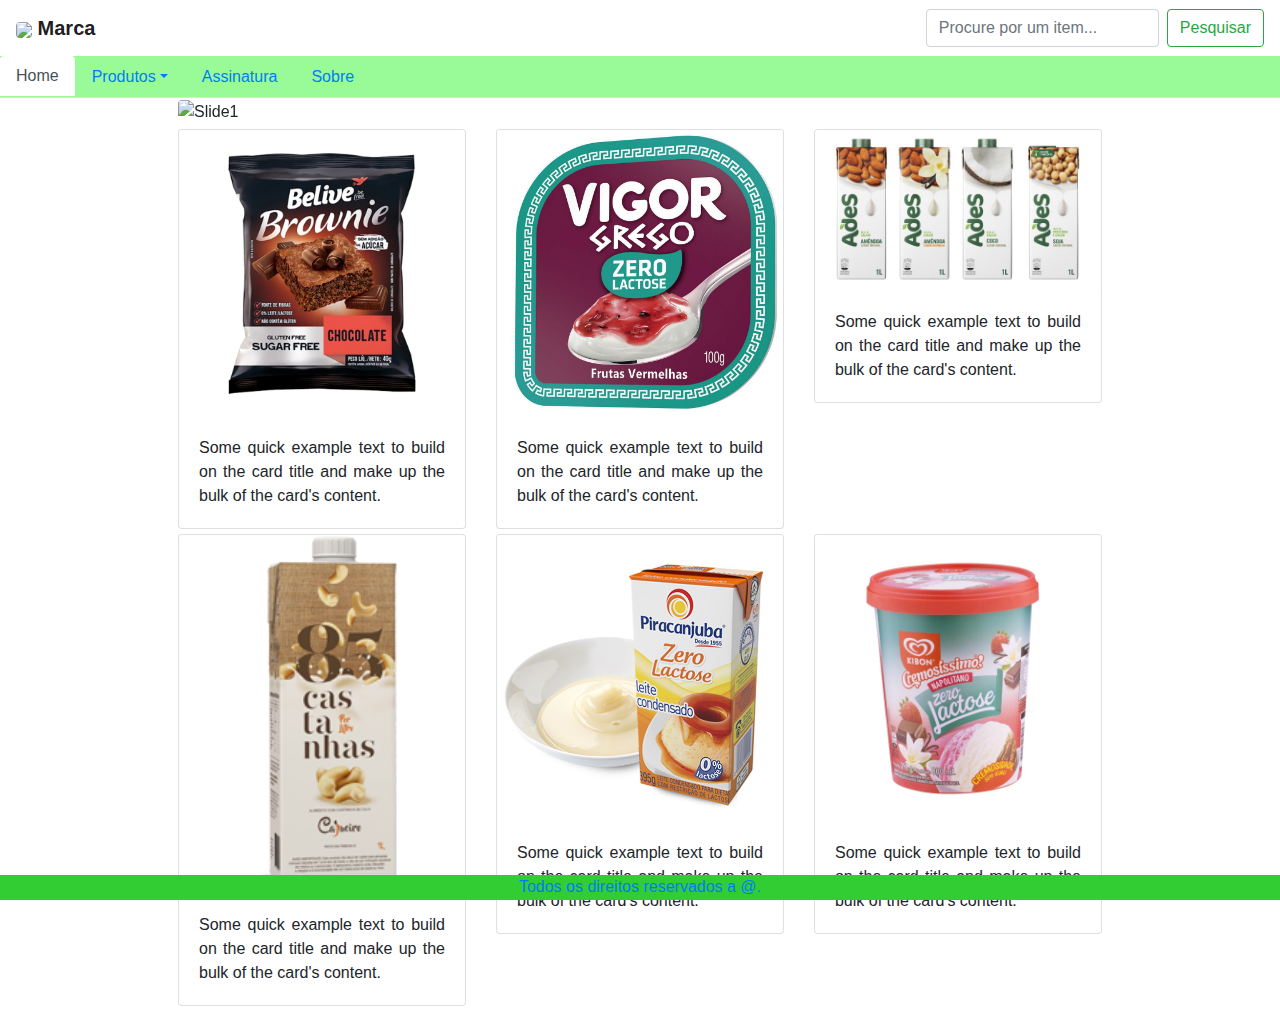
==== index.html @ 7a47067d "Version 1.2" ====
<!DOCTYPE html>

<html>

<head>
    <meta http-equiv="Content-Type" content="text/html; charset=UTF-8">

    <title>*** - Produtos sem lactose</title>
    <!--  Javascript  -->
    <script src="https://code.jquery.com/jquery-3.5.1.slim.min.js" integrity="sha384-DfXdz2htPH0lsSSs5nCTpuj/zy4C+OGpamoFVy38MVBnE+IbbVYUew+OrCXaRkfj" crossorigin="anonymous"></script>
    <script src="https://cdn.jsdelivr.net/npm/popper.js@1.16.1/dist/umd/popper.min.js" integrity="sha384-9/reFTGAW83EW2RDu2S0VKaIzap3H66lZH81PoYlFhbGU+6BZp6G7niu735Sk7lN" crossorigin="anonymous"></script>
    <script src="https://stackpath.bootstrapcdn.com/bootstrap/4.5.2/js/bootstrap.min.js" integrity="sha384-B4gt1jrGC7Jh4AgTPSdUtOBvfO8shuf57BaghqFfPlYxofvL8/KUEfYiJOMMV+rV" crossorigin="anonymous"></script>
    <!--  CSS  -->
    <link rel="stylesheet" href="https://stackpath.bootstrapcdn.com/bootstrap/4.5.2/css/bootstrap.min.css" integrity="sha384-JcKb8q3iqJ61gNV9KGb8thSsNjpSL0n8PARn9HuZOnIxN0hoP+VmmDGMN5t9UJ0Z" crossorigin="anonymous">
    <link href="css/style.css" rel="stylesheet">
</head>

<body>
    <div id="wrapper">

        <div id="header">
            <nav class="navbar navbar-light">
                <a class="navbar-brand"><img class="rounded logo" src="https://via.placeholder.com/50">
                    <b>Marca</b></a>
                <form class="form-inline">
                    <input class="form-control mr-sm-2" type="search" placeholder="Procure por um item..." aria-label="Search">
                    <button class="btn btn-outline-success my-2 my-sm-0" type="submit">Pesquisar</button>
                </form>
            </nav>

            <ul id="nav-header" class="nav nav-tabs">
                <li class="nav-item">
                    <a class="nav-link active border-0" href="#">Home</a>
                </li>
                <li class="nav-item dropdown">
                    <a class="nav-link dropdown-toggle" data-toggle="dropdown" href="#" role="button" aria-haspopup="true" aria-expanded="false">Produtos</a>
                    <div class="dropdown-menu" style="">
                        <a class="dropdown-item" href="#">Produto A</a>
                        <a class="dropdown-item" href="#">Produto B</a>
                        <a class="dropdown-item" href="#">Produto C</a>
                        <div class="dropdown-divider"></div>
                        <a class="dropdown-item" href="#">Todos produtos</a>
                    </div>
                </li>

                <li class="nav-item">
                    <a class="nav-link" href="#">Assinatura</a>
                </li>
                <li class="nav-item">
                    <a class="nav-link" href="#">Sobre</a>
                </li>
            </ul>

        </div>
        <div class="col-sm col-lg">
            <div id="responsive-body" class="row justify-content-center">
                <div id="body">
                    <div id="carouselExampleFade" class="carousel slide carousel-fade" data-ride="carousel">
                        <div class="rounded carousel-inner">
                            <div class="carousel-item active">
                                <img src="https://via.placeholder.com/1500x450" class="d-block w-100" alt="Slide1">
                            </div>
                            <div class="carousel-item">
                                <img src="https://via.placeholder.com/1500x450" class="d-block w-100" alt="Slide2">
                            </div>
                            <div class="carousel-item">
                                <img src="https://via.placeholder.com/1500x450" class="d-block w-100" alt="Slide3">
                            </div>
                        </div>
                        <a class="carousel-control-prev" href="#carouselExampleFade" role="button" data-slide="prev">
                            <span class="carousel-control-prev-icon" aria-hidden="true"></span>
                            <span class="sr-only">Anterior</span>
                        </a>
                        <a class="carousel-control-next" href="#carouselExampleFade" role="button" data-slide="next">
                            <span class="carousel-control-next-icon" aria-hidden="true"></span>
                            <span class="sr-only">Proximo</span>
                        </a>
                    </div>
                    <div class="row">
                        <div class="col-sm-4">
                            <div class="card" style="width: 18rem;">
                                <img src="img/brownie.png" class="card-img-top" alt="Brownie"/>
                                <div class="card-body">
                                    <p class="card-text">Some quick example text to build on the card title and make up the bulk of the card's content.</p>
                                </div>
                            </div>
                        </div>
                        <div class="col-sm-4">
                            <div class="card" style="width: 18rem;">
                                <img src="img/iogurt.jpg" class="card-img-top" alt="Iogurte">
                                <div class="card-body">
                                    <p class="card-text">Some quick example text to build on the card title and make up the bulk of the card's content.</p>
                                </div>
                            </div>
                        </div>
                        <div class="col-sm-4">
                            <div class="card" style="width: 18rem;">
                                <img src="img/leite_amd.jpg" class="card-img-top" alt="Leite de amendoas">
                                <div class="card-body">
                                    <p class="card-text">Some quick example text to build on the card title and make up the bulk of the card's content.</p>
                                </div>
                            </div>
                        </div>
                    </div>
                    <div class="row">
                        <div class="col-sm-4">
                            <div class="card" style="width: 18rem;">
                                <img src="img/leite_cast.png" class="card-img-top" alt="Leite de castanhas">
                                <div class="card-body">
                                    <p class="card-text">Some quick example text to build on the card title and make up the bulk of the card's content.</p>
                                </div>
                            </div>
                        </div>
                        <div class="col-sm-4">
                            <div class="card" style="width: 18rem;">
                                <img src="img/leite_cond.jpg" class="card-img-top" alt="Leite condensado sem lactose">
                                <div class="card-body">
                                    <p class="card-text">Some quick example text to build on the card title and make up the bulk of the card's content.</p>
                                </div>
                            </div>
                        </div>
                        <div class="col-sm-4">
                            <div class="card" style="width: 18rem;">
                                <img src="img/sorv.png" class="card-img-top" alt="Sorvete">
                                <div class="card-body">
                                    <p class="card-text">Some quick example text to build on the card title and make up the bulk of the card's content.</p>
                                </div>
                            </div>
                        </div>
                    </div>
                </div>
            </div>
        </div>
    </div>

    <div class="fixed-bottom justify-content-center" id="footer">
        <a class="justify-content-center" href="#"> Todos os direitos reservados a @.</a>
    </div>

</body></html>
---- css/style.css ----
#wrapper{
    padding-bottom: 30px;
}

.btn-outline-success:hover{
    background-color: limegreen;
    
}

#nav-header{
    background-color: palegreen;
}

#log-btn {
    float: right;
}

.card {
    margin-top: 5px;
}

.card-text {
    text-align: justify;
}

#footer{
    margin-top: 5px;
    height: 25px;
    background-color: limegreen;
    text-align: center;
}

#responsive-body {
    width: 100%;
    margin: 0;
}

.carousel-inner {
    margin-top: 2px;
}
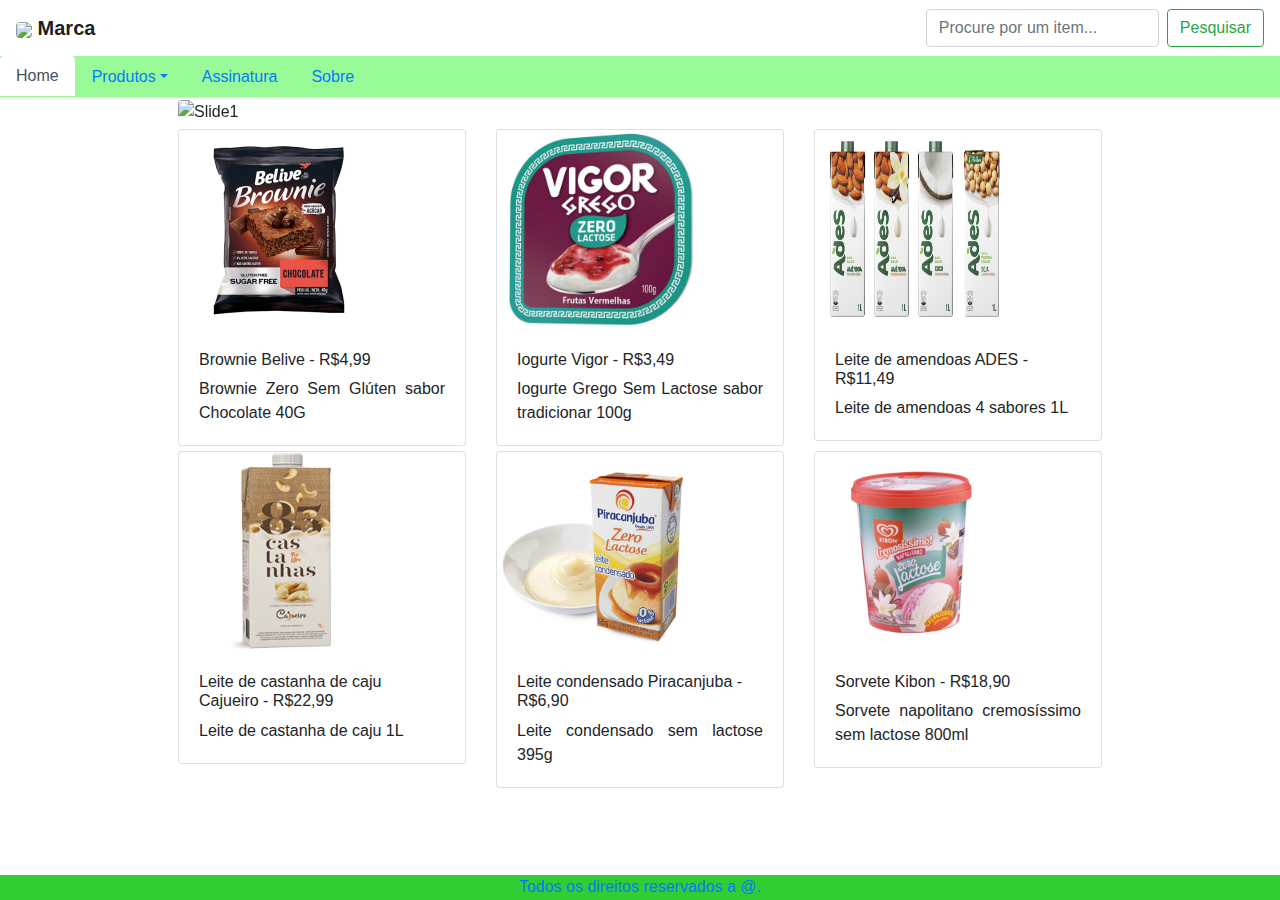
==== commit 56ee3b5b: "Version 2.0" ====
--- a/index.html
+++ b/index.html
@@ -5,7 +5,7 @@
 <head>
     <meta http-equiv="Content-Type" content="text/html; charset=UTF-8">
 
-    <title>*** - Produtos sem lactose</title>
+    <title>Sinalac - Produtos sem lactose</title>
     <!--  Javascript  -->
     <script src="https://code.jquery.com/jquery-3.5.1.slim.min.js" integrity="sha384-DfXdz2htPH0lsSSs5nCTpuj/zy4C+OGpamoFVy38MVBnE+IbbVYUew+OrCXaRkfj" crossorigin="anonymous"></script>
     <script src="https://cdn.jsdelivr.net/npm/popper.js@1.16.1/dist/umd/popper.min.js" integrity="sha384-9/reFTGAW83EW2RDu2S0VKaIzap3H66lZH81PoYlFhbGU+6BZp6G7niu735Sk7lN" crossorigin="anonymous"></script>
@@ -76,54 +76,60 @@
                             <span class="sr-only">Proximo</span>
                         </a>
                     </div>
-                    <div class="row">
-                        <div class="col-sm-4">
+                    <div class="row justify-content-center">
+                        <div class="col-sm-12 col-lg-4">
                             <div class="card" style="width: 18rem;">
                                 <img src="img/brownie.png" class="card-img-top" alt="Brownie"/>
                                 <div class="card-body">
-                                    <p class="card-text">Some quick example text to build on the card title and make up the bulk of the card's content.</p>
+                                    <h6>Brownie Belive - R$4,99 </h6>
+                                    <p class="card-text">Brownie Zero Sem Glúten sabor Chocolate 40G</p>
                                 </div>
                             </div>
                         </div>
-                        <div class="col-sm-4">
+                        <div class="col-sm-12 col-lg-4">
                             <div class="card" style="width: 18rem;">
                                 <img src="img/iogurt.jpg" class="card-img-top" alt="Iogurte">
                                 <div class="card-body">
-                                    <p class="card-text">Some quick example text to build on the card title and make up the bulk of the card's content.</p>
+                                    <h6>Iogurte Vigor - R$3,49 </h6>
+                                    <p class="card-text">Iogurte Grego Sem Lactose sabor tradicionar 100g</p>
                                 </div>
                             </div>
                         </div>
-                        <div class="col-sm-4">
+                        <div class="col-sm-12 col-lg-4">
                             <div class="card" style="width: 18rem;">
                                 <img src="img/leite_amd.jpg" class="card-img-top" alt="Leite de amendoas">
                                 <div class="card-body">
-                                    <p class="card-text">Some quick example text to build on the card title and make up the bulk of the card's content.</p>
+                                    <h6>Leite de amendoas ADES - R$11,49 </h6>
+                                    <p class="card-text">Leite de amendoas 4 sabores 1L</p>
                                 </div>
                             </div>
                         </div>
                     </div>
-                    <div class="row">
-                        <div class="col-sm-4">
+                    <div class="row justify-content-center">
+                        <div class="col-sm-12 col-lg-4">
                             <div class="card" style="width: 18rem;">
                                 <img src="img/leite_cast.png" class="card-img-top" alt="Leite de castanhas">
                                 <div class="card-body">
-                                    <p class="card-text">Some quick example text to build on the card title and make up the bulk of the card's content.</p>
+                                    <h6>Leite de castanha de caju  Cajueiro - R$22,99 </h6>
+                                    <p class="card-text">Leite de castanha de caju 1L</p>
                                 </div>
                             </div>
                         </div>
-                        <div class="col-sm-4">
+                        <div class="col-sm-12 col-lg-4">
                             <div class="card" style="width: 18rem;">
                                 <img src="img/leite_cond.jpg" class="card-img-top" alt="Leite condensado sem lactose">
                                 <div class="card-body">
-                                    <p class="card-text">Some quick example text to build on the card title and make up the bulk of the card's content.</p>
+                                    <h6>Leite condensado Piracanjuba - R$6,90 </h6>
+                                    <p class="card-text">Leite condensado sem lactose 395g</p>
                                 </div>
                             </div>
                         </div>
-                        <div class="col-sm-4">
+                        <div class="col-sm-12 col-lg-4">
                             <div class="card" style="width: 18rem;">
                                 <img src="img/sorv.png" class="card-img-top" alt="Sorvete">
                                 <div class="card-body">
-                                    <p class="card-text">Some quick example text to build on the card title and make up the bulk of the card's content.</p>
+                                    <h6>Sorvete Kibon - R$18,90 </h6>
+                                    <p class="card-text">Sorvete napolitano cremosíssimo sem lactose 800ml</p>
                                 </div>
                             </div>
                         </div>
--- a/css/style.css
+++ b/css/style.css
@@ -39,3 +39,7 @@
     margin-top: 2px;
 }
 
+.card-img-top {
+    width: 200px;
+    height: 200px;
+}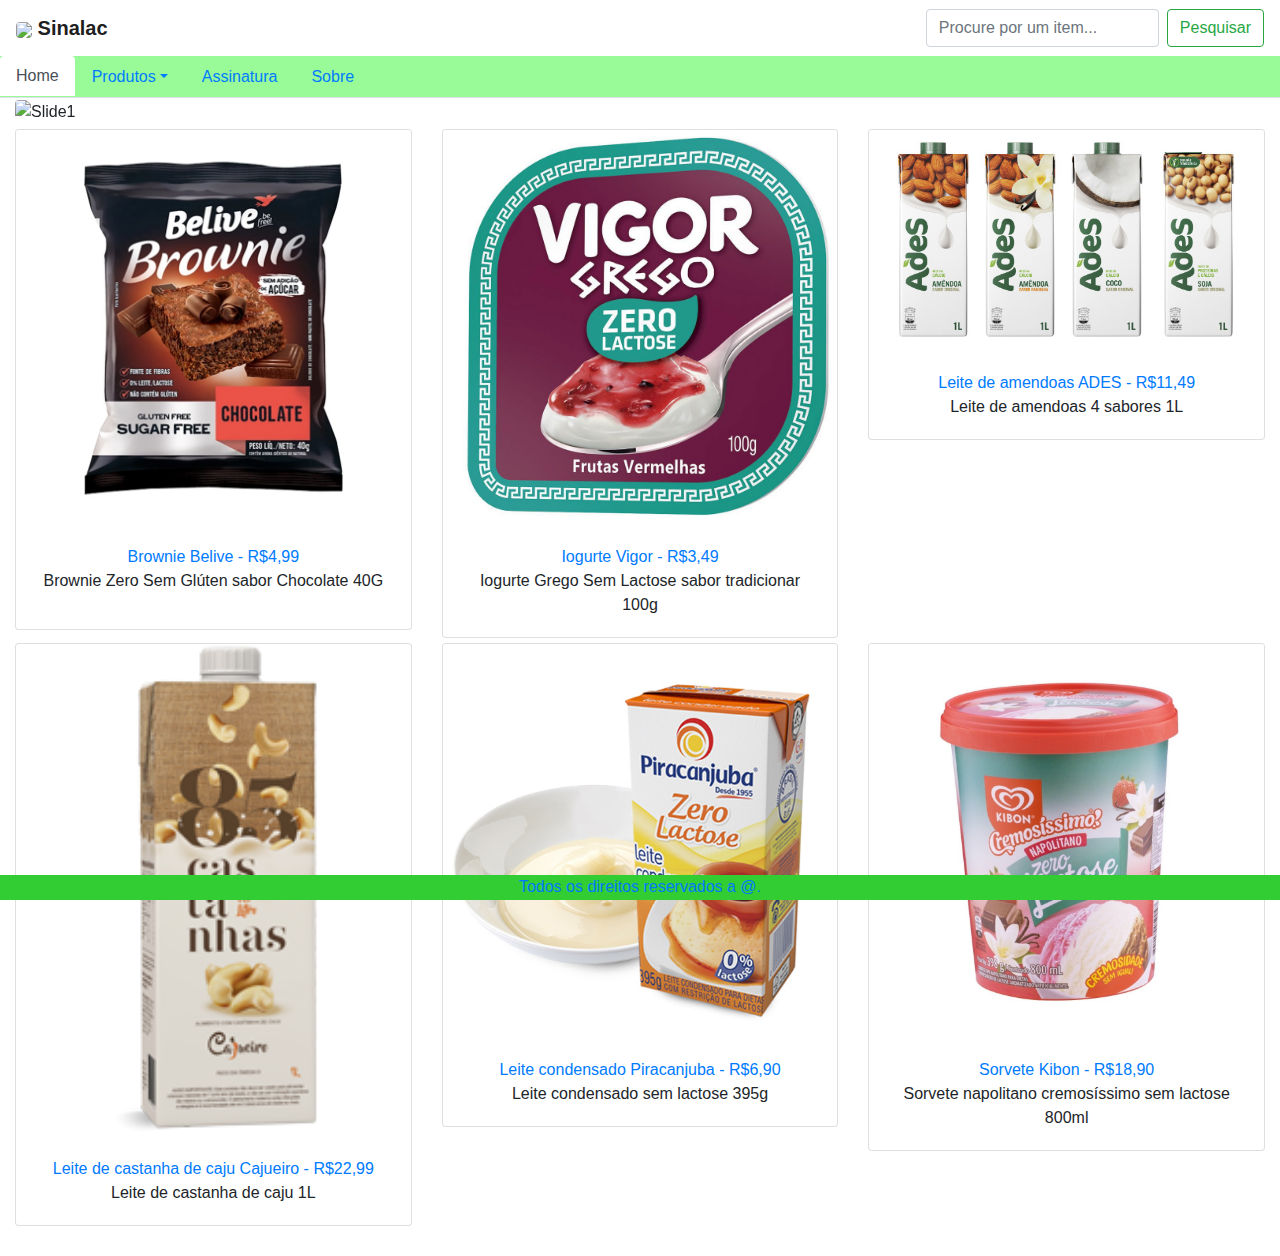
==== commit c29b796e: "version 1.5" ====
--- a/index.html
+++ b/index.html
@@ -21,7 +21,7 @@
         <div id="header">
             <nav class="navbar navbar-light">
                 <a class="navbar-brand"><img class="rounded logo" src="https://via.placeholder.com/50">
-                    <b>Marca</b></a>
+                    <b>Sinalac</b></a>
                 <form class="form-inline">
                     <input class="form-control mr-sm-2" type="search" placeholder="Procure por um item..." aria-label="Search">
                     <button class="btn btn-outline-success my-2 my-sm-0" type="submit">Pesquisar</button>
@@ -76,30 +76,48 @@
                             <span class="sr-only">Proximo</span>
                         </a>
                     </div>
-                    <div class="row justify-content-center">
+
+                    <div id="produtos_div" class="row justify-content-center">
                         <div class="col-sm-12 col-lg-4">
-                            <div class="card" style="width: 18rem;">
-                                <img src="img/brownie.png" class="card-img-top" alt="Brownie"/>
+                            <div class="card">
+                                <img src="img/brownie.png" class="card-img-top" alt="Brownie" />
                                 <div class="card-body">
-                                    <h6>Brownie Belive - R$4,99 </h6>
+                                    <a href="#" data-bs-toggle="#brownie_add" data-bs-toggle="modal"> Brownie Belive - R$4,99 </a>
                                     <p class="card-text">Brownie Zero Sem Glúten sabor Chocolate 40G</p>
+                                    <div class="modal fade" id="brownie_add" tabindex="-1" aria-labelledby="brownielabel" aria-hidden="true">
+                                        <div class="modal-dialog">
+                                            <div class="modal-content">
+                                                <div class="modal-header">
+                                                    <h5 class="modal-title" id="exampleModalLabel">Brownie Belive</h5>
+                                                    <button type="button" class="btn-close" data-bs-dismiss="modal" aria-label="Close"></button>
+                                                </div>
+                                                <div class="modal-body">
+                                                    <p>Você deseja adicionar este item ao carrinho?</p>
+                                                </div>
+                                                <div class="modal-footer">
+                                                    <button type="button" class="btn btn-secondary" data-bs-dismiss="modal">Fechar</button>
+                                                    <button type="button" class="btn btn-primary">Comprar</button>
+                                                </div>
+                                            </div>
+                                        </div>
+                                    </div>
                                 </div>
                             </div>
                         </div>
                         <div class="col-sm-12 col-lg-4">
-                            <div class="card" style="width: 18rem;">
+                            <div class="card">
                                 <img src="img/iogurt.jpg" class="card-img-top" alt="Iogurte">
                                 <div class="card-body">
-                                    <h6>Iogurte Vigor - R$3,49 </h6>
+                                    <a href="#" data-bs-toggle> Iogurte Vigor - R$3,49 </a>
                                     <p class="card-text">Iogurte Grego Sem Lactose sabor tradicionar 100g</p>
                                 </div>
                             </div>
                         </div>
                         <div class="col-sm-12 col-lg-4">
-                            <div class="card" style="width: 18rem;">
+                            <div class="card">
                                 <img src="img/leite_amd.jpg" class="card-img-top" alt="Leite de amendoas">
                                 <div class="card-body">
-                                    <h6>Leite de amendoas ADES - R$11,49 </h6>
+                                    <a href="#" data-bs-toggle> Leite de amendoas ADES - R$11,49 </a>
                                     <p class="card-text">Leite de amendoas 4 sabores 1L</p>
                                 </div>
                             </div>
@@ -107,28 +125,28 @@
                     </div>
                     <div class="row justify-content-center">
                         <div class="col-sm-12 col-lg-4">
-                            <div class="card" style="width: 18rem;">
+                            <div class="card">
                                 <img src="img/leite_cast.png" class="card-img-top" alt="Leite de castanhas">
                                 <div class="card-body">
-                                    <h6>Leite de castanha de caju  Cajueiro - R$22,99 </h6>
+                                    <a href="#" data-bs-toggle> Leite de castanha de caju Cajueiro - R$22,99 </a>
                                     <p class="card-text">Leite de castanha de caju 1L</p>
                                 </div>
                             </div>
                         </div>
                         <div class="col-sm-12 col-lg-4">
-                            <div class="card" style="width: 18rem;">
+                            <div class="card">
                                 <img src="img/leite_cond.jpg" class="card-img-top" alt="Leite condensado sem lactose">
                                 <div class="card-body">
-                                    <h6>Leite condensado Piracanjuba - R$6,90 </h6>
+                                    <a href="#" data-bs-toggle> Leite condensado Piracanjuba - R$6,90 </a>
                                     <p class="card-text">Leite condensado sem lactose 395g</p>
                                 </div>
                             </div>
                         </div>
                         <div class="col-sm-12 col-lg-4">
-                            <div class="card" style="width: 18rem;">
+                            <div class="card">
                                 <img src="img/sorv.png" class="card-img-top" alt="Sorvete">
                                 <div class="card-body">
-                                    <h6>Sorvete Kibon - R$18,90 </h6>
+                                    <a href="#" data-bs-toggle> Sorvete Kibon - R$18,90 </a>
                                     <p class="card-text">Sorvete napolitano cremosíssimo sem lactose 800ml</p>
                                 </div>
                             </div>
--- a/css/style.css
+++ b/css/style.css
@@ -19,8 +19,8 @@
     margin-top: 5px;
 }
 
-.card-text {
-    text-align: justify;
+.card-body {
+    text-align: center;
 }
 
 #footer{
@@ -37,9 +37,4 @@
 
 .carousel-inner {
     margin-top: 2px;
-}
-
-.card-img-top {
-    width: 200px;
-    height: 200px;
 }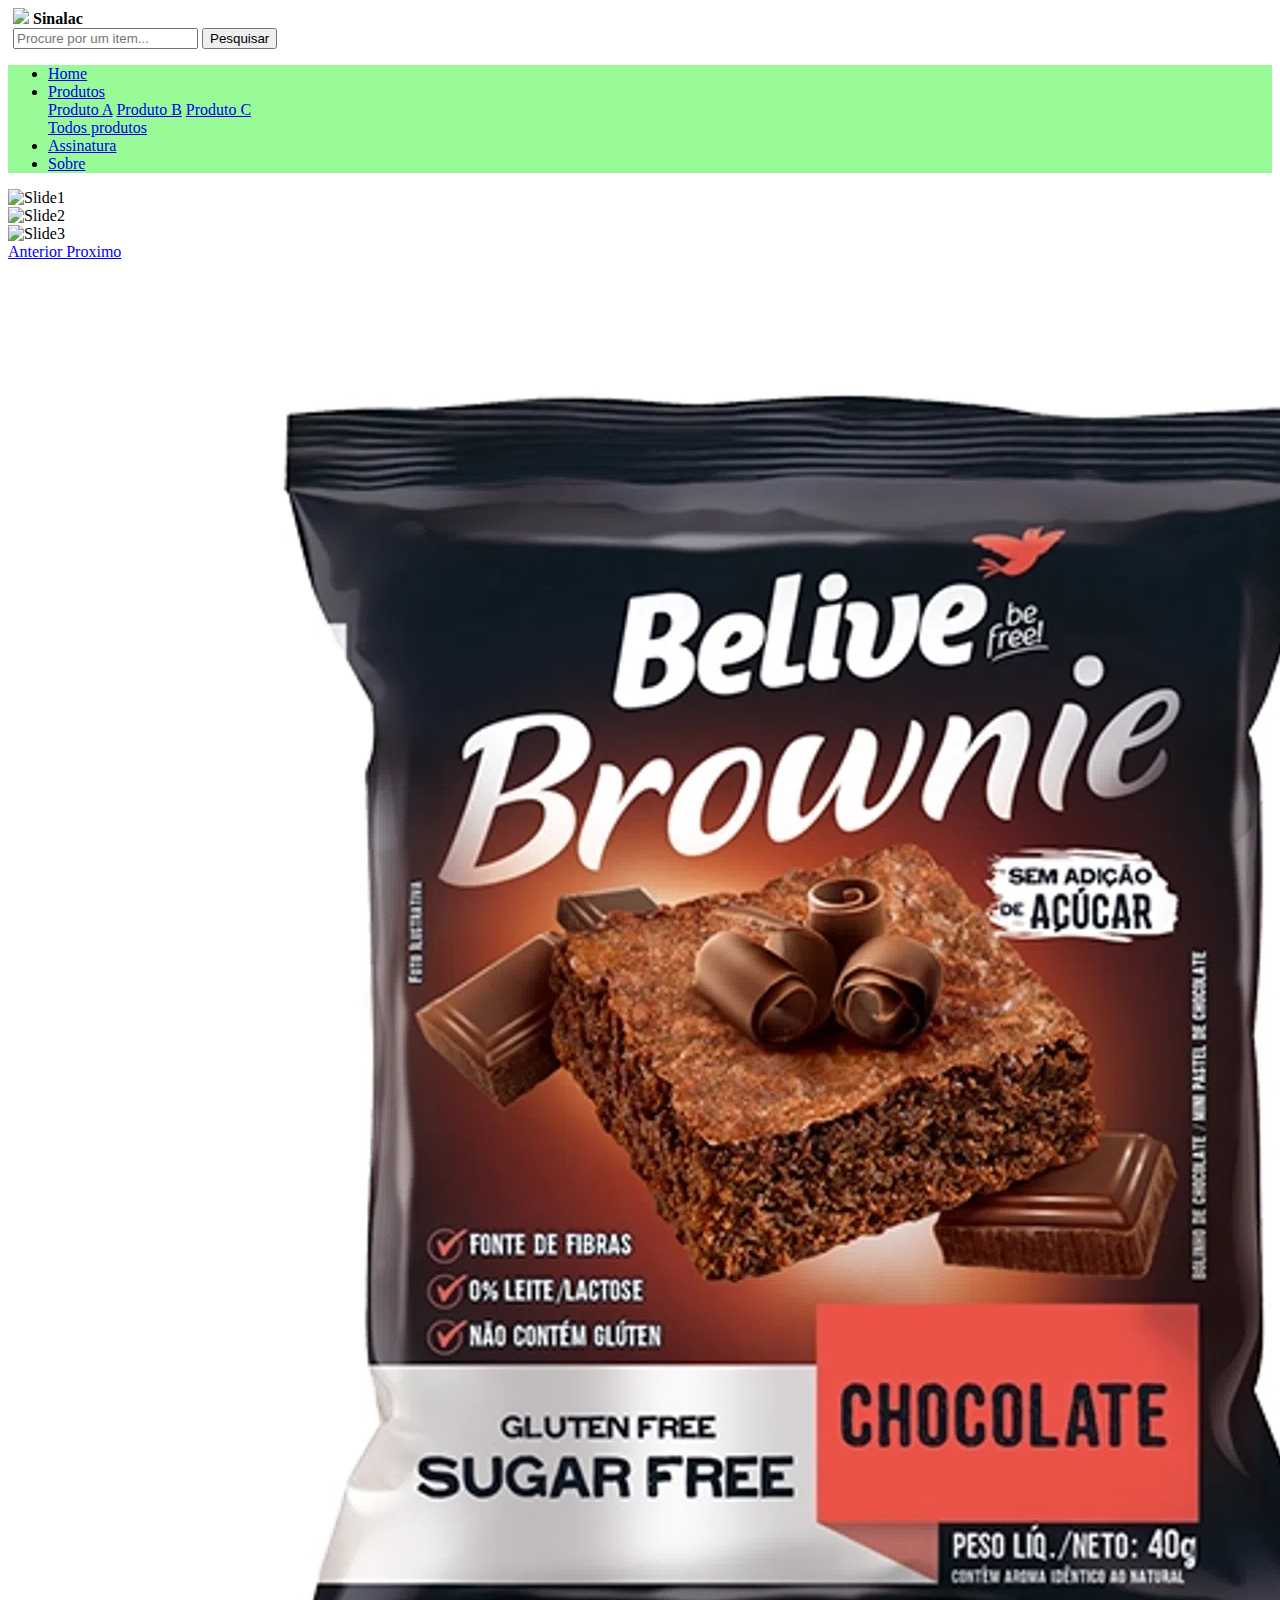
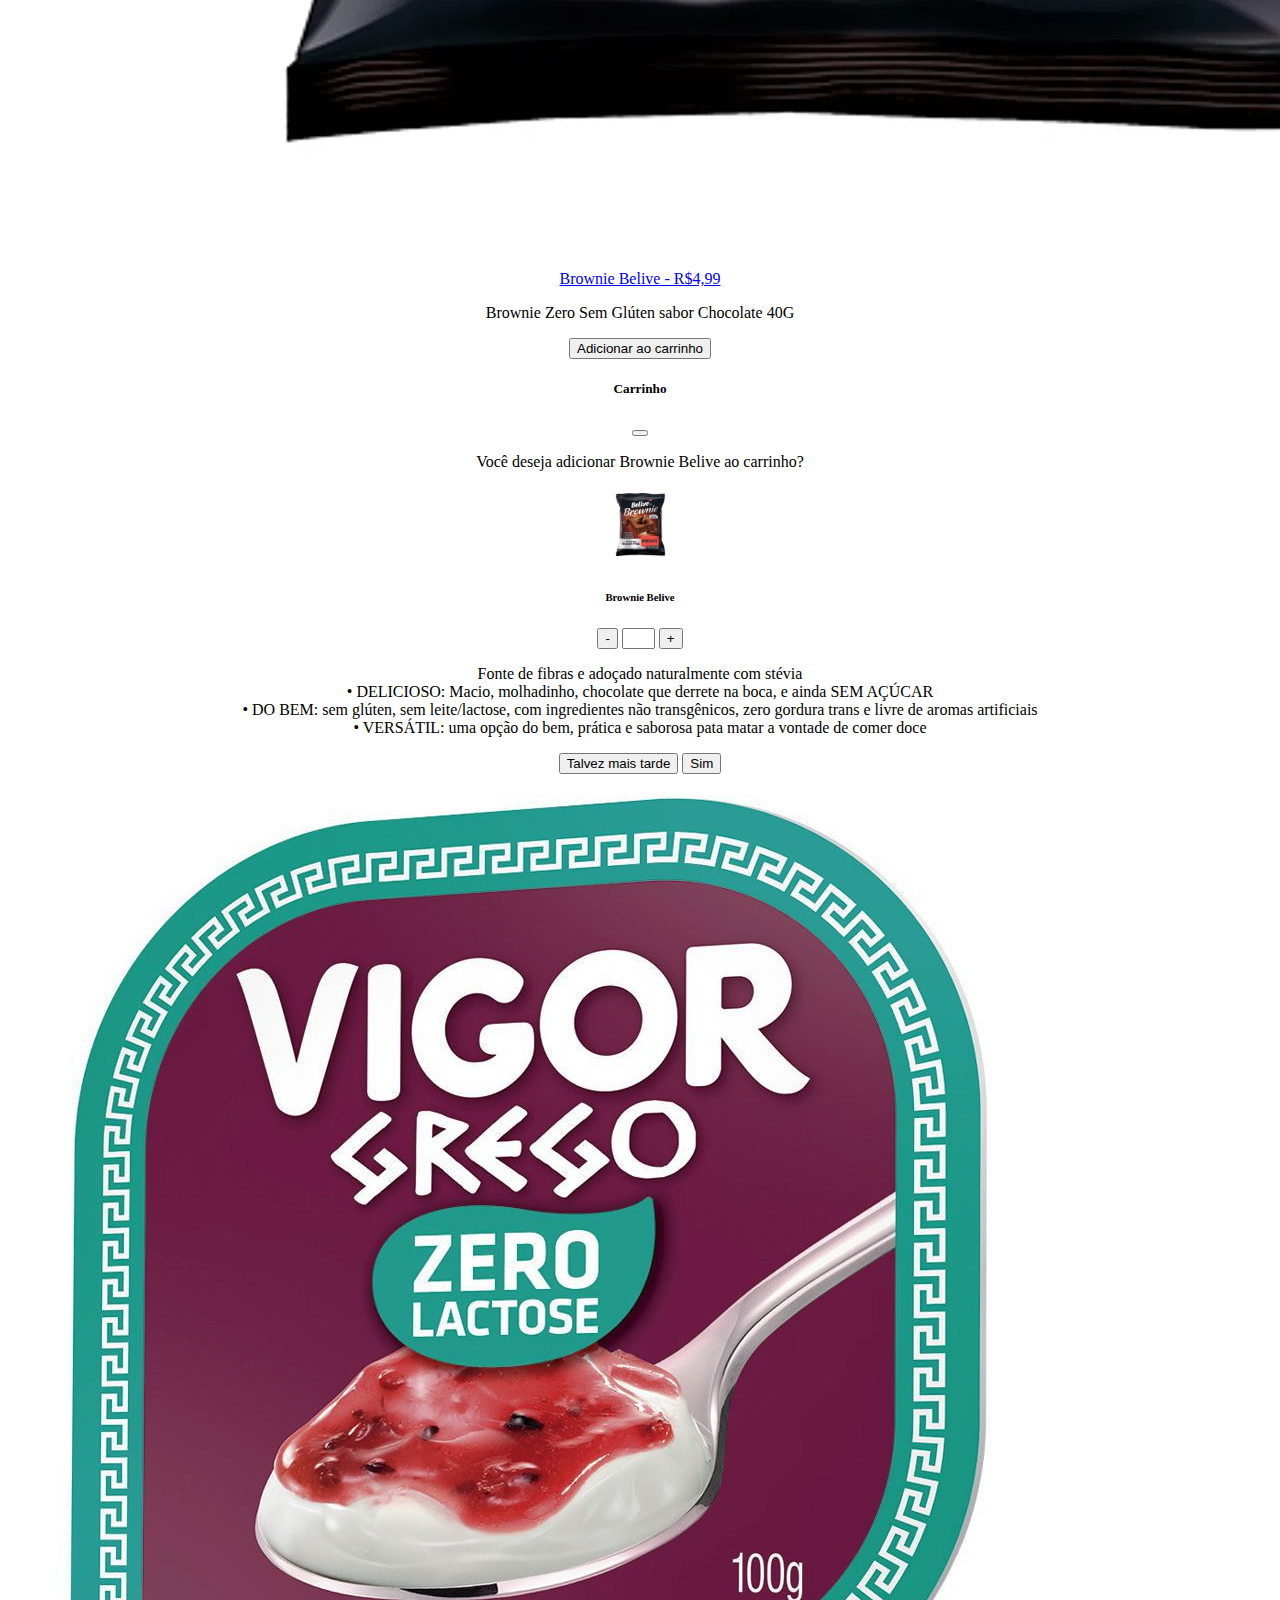
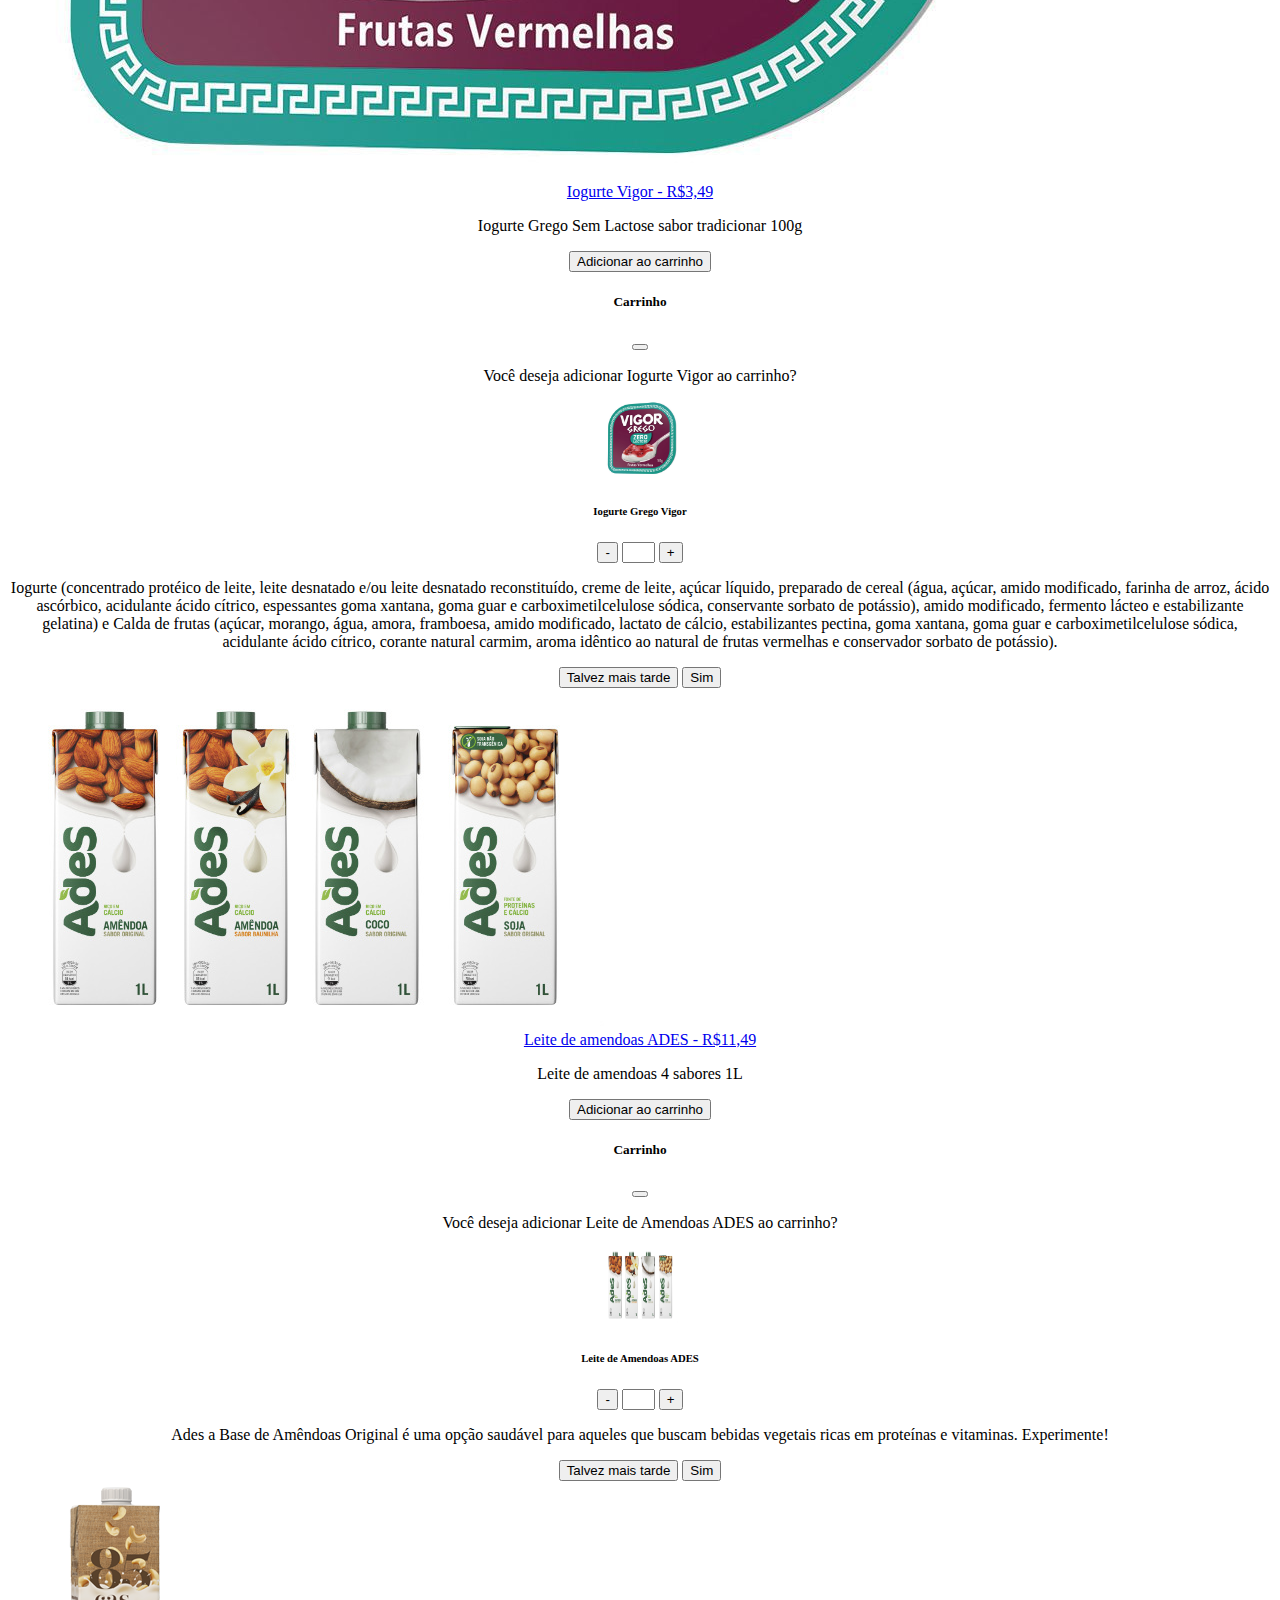
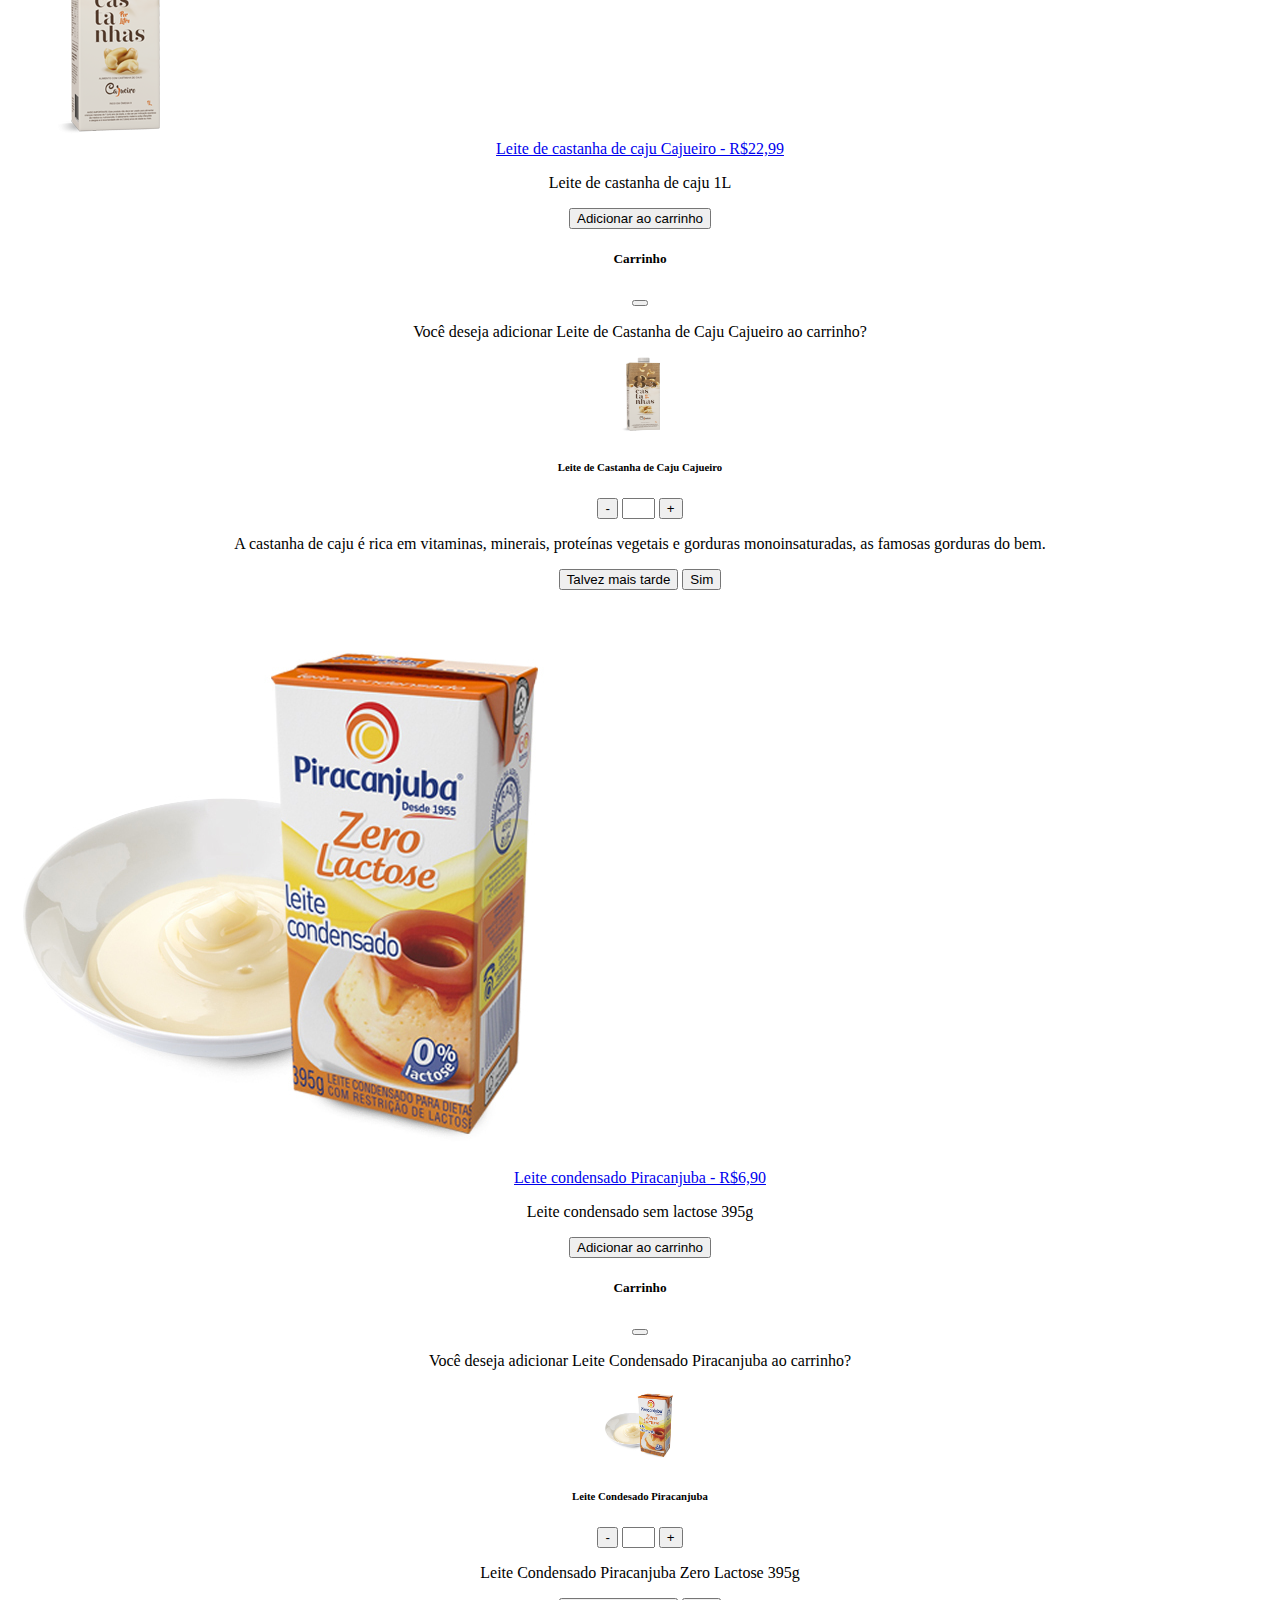
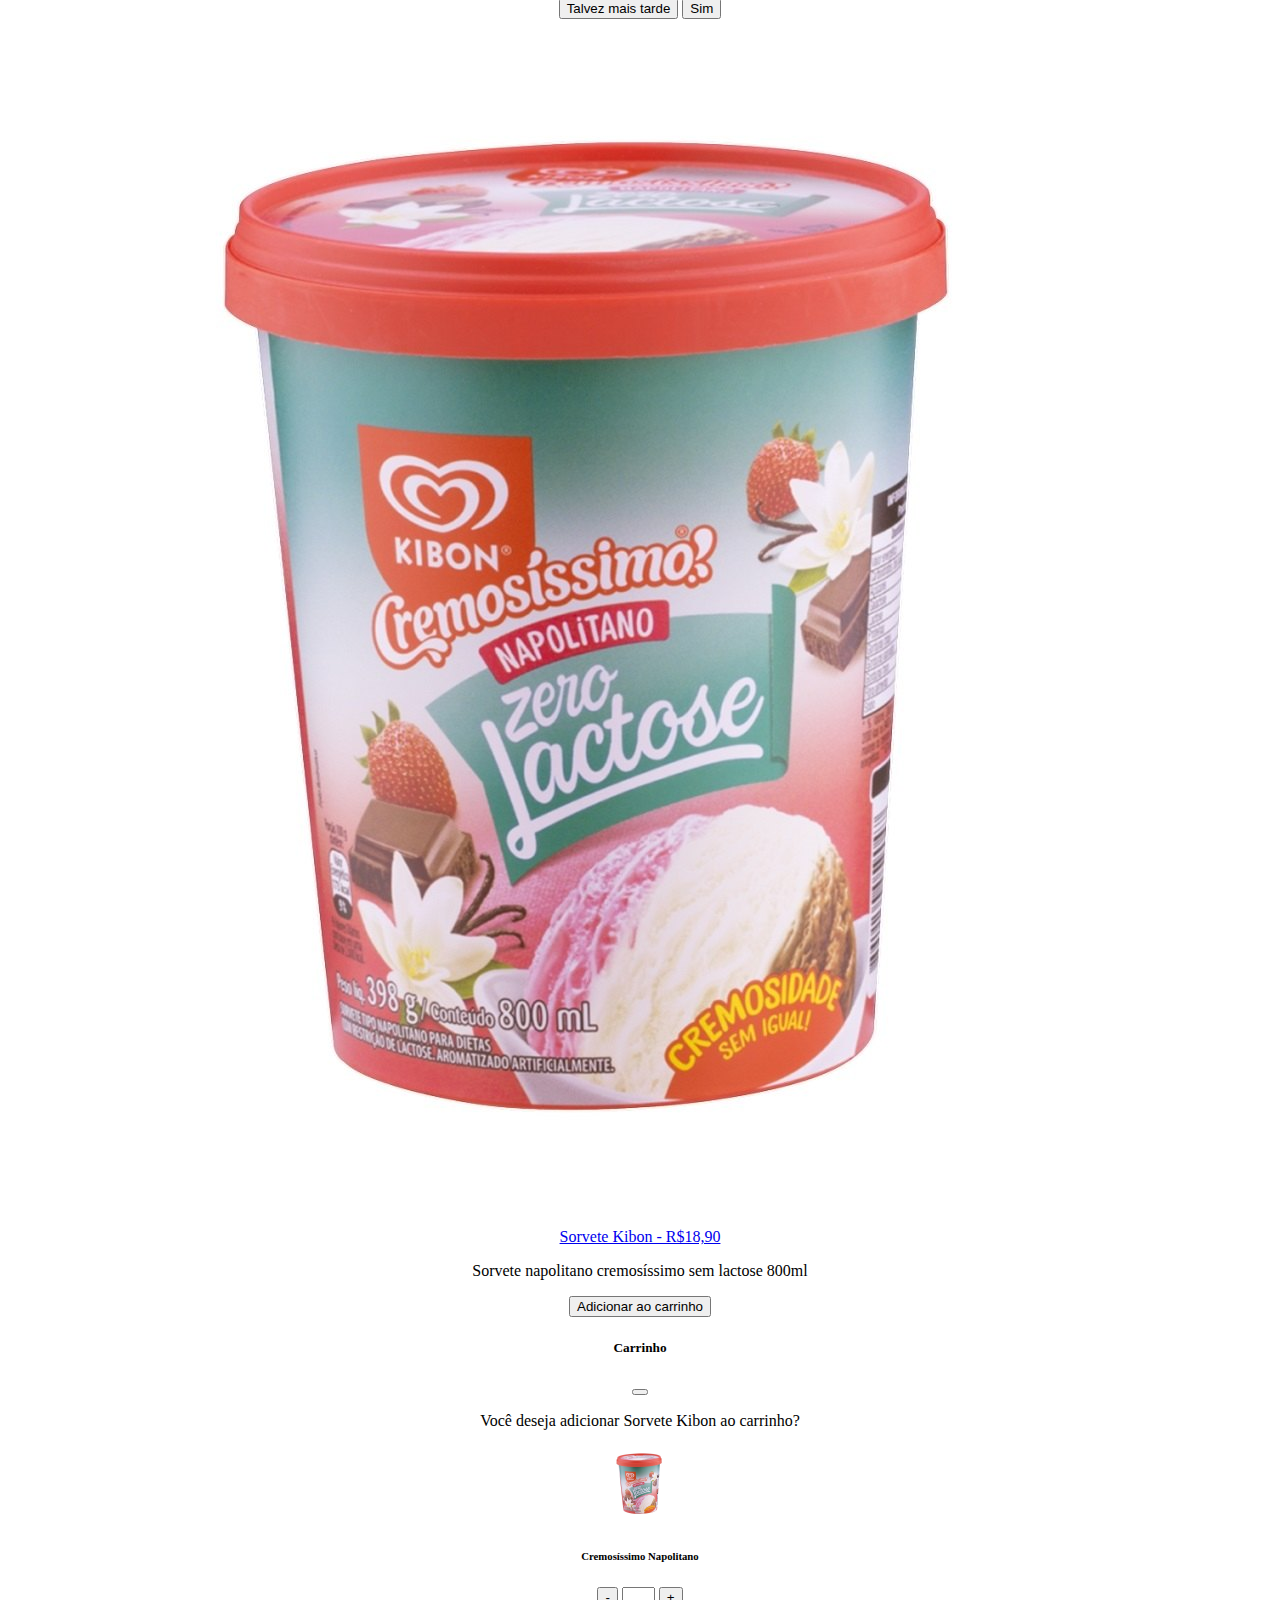
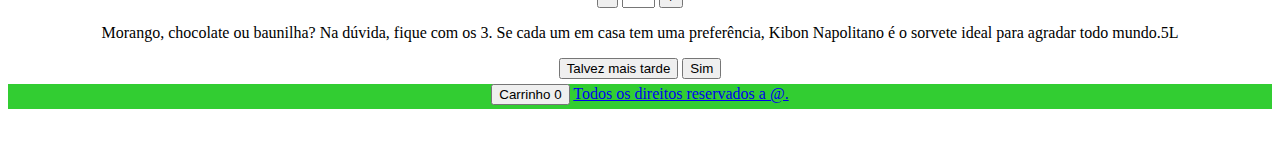
==== commit 6e88992f: "sinalac 2.0" ====
--- a/index.html
+++ b/index.html
@@ -7,25 +7,26 @@
 
     <title>Sinalac - Produtos sem lactose</title>
     <!--  Javascript  -->
-    <script src="https://code.jquery.com/jquery-3.5.1.slim.min.js" integrity="sha384-DfXdz2htPH0lsSSs5nCTpuj/zy4C+OGpamoFVy38MVBnE+IbbVYUew+OrCXaRkfj" crossorigin="anonymous"></script>
-    <script src="https://cdn.jsdelivr.net/npm/popper.js@1.16.1/dist/umd/popper.min.js" integrity="sha384-9/reFTGAW83EW2RDu2S0VKaIzap3H66lZH81PoYlFhbGU+6BZp6G7niu735Sk7lN" crossorigin="anonymous"></script>
-    <script src="https://stackpath.bootstrapcdn.com/bootstrap/4.5.2/js/bootstrap.min.js" integrity="sha384-B4gt1jrGC7Jh4AgTPSdUtOBvfO8shuf57BaghqFfPlYxofvL8/KUEfYiJOMMV+rV" crossorigin="anonymous"></script>
+    <script src="https://cdn.jsdelivr.net/npm/bootstrap@5.0.0-beta1/dist/js/bootstrap.bundle.min.js" integrity="sha384-ygbV9kiqUc6oa4msXn9868pTtWMgiQaeYH7/t7LECLbyPA2x65Kgf80OJFdroafW" crossorigin="anonymous">
+    </script>
     <!--  CSS  -->
-    <link rel="stylesheet" href="https://stackpath.bootstrapcdn.com/bootstrap/4.5.2/css/bootstrap.min.css" integrity="sha384-JcKb8q3iqJ61gNV9KGb8thSsNjpSL0n8PARn9HuZOnIxN0hoP+VmmDGMN5t9UJ0Z" crossorigin="anonymous">
-    <link href="css/style.css" rel="stylesheet">
+    <link href="https://cdn.jsdelivr.net/npm/bootstrap@5.0.0-beta1/dist/css/bootstrap.min.css" rel="stylesheet" integrity="sha384-giJF6kkoqNQ00vy+HMDP7azOuL0xtbfIcaT9wjKHr8RbDVddVHyTfAAsrekwKmP1" crossorigin="anonymous">
+    <link href="css/style.css" rel="stylesheet" type="text/css">
 </head>
 
 <body>
     <div id="wrapper">
 
         <div id="header">
-            <nav class="navbar navbar-light">
+            <nav id="logo-nav" class="navbar navbar-light">
                 <a class="navbar-brand"><img class="rounded logo" src="https://via.placeholder.com/50">
                     <b>Sinalac</b></a>
-                <form class="form-inline">
-                    <input class="form-control mr-sm-2" type="search" placeholder="Procure por um item..." aria-label="Search">
-                    <button class="btn btn-outline-success my-2 my-sm-0" type="submit">Pesquisar</button>
+                <form class="d-flex form-inline">
+                    <input class="form-control  me-2" type="search" placeholder="Procure por um item..." aria-label="Search">
+                    <button class="btn btn-outline-success" type="submit">
+                        Pesquisar</button>
                 </form>
+
             </nav>
 
             <ul id="nav-header" class="nav nav-tabs">
@@ -82,21 +83,47 @@
                             <div class="card">
                                 <img src="img/brownie.png" class="card-img-top" alt="Brownie" />
                                 <div class="card-body">
-                                    <a href="#" data-bs-toggle="#brownie_add" data-bs-toggle="modal"> Brownie Belive - R$4,99 </a>
+                                    <a href="#"> Brownie Belive - R$4,99 </a>
                                     <p class="card-text">Brownie Zero Sem Glúten sabor Chocolate 40G</p>
-                                    <div class="modal fade" id="brownie_add" tabindex="-1" aria-labelledby="brownielabel" aria-hidden="true">
-                                        <div class="modal-dialog">
-                                            <div class="modal-content">
-                                                <div class="modal-header">
-                                                    <h5 class="modal-title" id="exampleModalLabel">Brownie Belive</h5>
-                                                    <button type="button" class="btn-close" data-bs-dismiss="modal" aria-label="Close"></button>
-                                                </div>
-                                                <div class="modal-body">
-                                                    <p>Você deseja adicionar este item ao carrinho?</p>
-                                                </div>
-                                                <div class="modal-footer">
-                                                    <button type="button" class="btn btn-secondary" data-bs-dismiss="modal">Fechar</button>
-                                                    <button type="button" class="btn btn-primary">Comprar</button>
+                                    <button class="btn btn-outline-success my-2 my-sm-0" type="button" data-bs-toggle="modal" data-bs-target="#brownieAdd">Adicionar ao carrinho</button>
+
+                                    <div class="modal fade" id="brownieAdd" tabindex="-1" aria-labelledby="brownieLabel" aria-hidden="true">
+                                        <div class="modal-dialog">
+                                            <div class="modal-content">
+                                                <div class="modal-header">
+                                                    <h5 class="modal-title" id="brownieLabel">Carrinho</h5>
+                                                    <button type="button" class="btn-close" data-bs-dismiss="modal" aria-label="Close"></button>
+                                                </div>
+                                                <div class="modal-body">
+                                                    <div class="col-sm-12">
+                                                        <p>Você deseja adicionar Brownie Belive ao carrinho?</p>
+                                                        <img class="img-modal-compra" src="img/brownie.png">
+                                                        <br>
+                                                        <h6>Brownie Belive</h6>
+                                                        <div class="input-group mb-3">
+                                                            <button class="btn btn-outline-secondary" type="button" id="brownie_menos">-</button>
+                                                            <input type="text" class="input-compra-quantidade" id="brownie_input" placeholder="" aria-label="Quantidade do brownie" aria-describedby="brownie-input">
+                                                            <button class="btn btn-outline-secondary" type="button" id="brownie_mais">+</button>
+                                                        </div>
+                                                        <div class="card">
+                                                            <div class="card-body">
+                                                                <p class="desc-prod">
+                                                                    Fonte de fibras e adoçado naturalmente com stévia<br>
+                                                                    • DELICIOSO: Macio, molhadinho, chocolate que derrete na boca, e ainda SEM AÇÚCAR
+                                                                    <br>
+                                                                    • DO BEM: sem glúten, sem leite/lactose, com ingredientes não transgênicos, zero gordura trans e livre de aromas artificiais
+                                                                    <br>
+                                                                    • VERSÁTIL: uma opção do bem, prática e saborosa pata matar a vontade de comer doce
+                                                                </p>
+                                                            </div>
+                                                        </div>
+
+
+                                                        <div class="modal-footer">
+                                                            <button type="button" class="btn btn-secondary" data-bs-dismiss="modal">Talvez mais tarde</button>
+                                                            <button type="button" onclick="window.location.href='carrinho.html'" class="btn btn-primary">Sim</button>
+                                                        </div>
+                                                    </div>
                                                 </div>
                                             </div>
                                         </div>
@@ -110,6 +137,43 @@
                                 <div class="card-body">
                                     <a href="#" data-bs-toggle> Iogurte Vigor - R$3,49 </a>
                                     <p class="card-text">Iogurte Grego Sem Lactose sabor tradicionar 100g</p>
+                                    <button class="btn btn-outline-success my-2 my-sm-0" data-bs-toggle="modal" data-bs-target="#iogurteAdd" type="button">Adicionar ao carrinho</button>
+
+                                    <div class="modal fade" id="iogurteAdd" tabindex="-1" aria-labelledby="iogurteLabel" aria-hidden="true">
+                                        <div class="modal-dialog">
+                                            <div class="modal-content">
+                                                <div class="modal-header">
+                                                    <h5 class="modal-title" id="iogurteLabel">Carrinho</h5>
+                                                    <button type="button" class="btn-close" data-bs-dismiss="modal" aria-label="Close"></button>
+                                                </div>
+                                                <div class="modal-body">
+
+                                                    <div class="col-sm-12">
+                                                        <p>Você deseja adicionar Iogurte Vigor ao carrinho?</p>
+                                                        <img class="img-modal-compra" src="img/iogurt.jpg">
+                                                        <br>
+                                                        <h6>Iogurte Grego Vigor</h6>
+                                                        <div class="input-group mb-3">
+                                                            <button class="btn btn-outline-secondary" type="button" id="brownie_menos">-</button>
+                                                            <input type="text" class="input-compra-quantidade" id="brownie_input" placeholder="" aria-label="Quantidade do brownie" aria-describedby="brownie-input">
+                                                            <button class="btn btn-outline-secondary" type="button" id="brownie_mais">+</button>
+                                                        </div>
+                                                        <div class="card">
+                                                            <div class="card-body">
+                                                                <p class="desc-prod">
+                                                                    Iogurte (concentrado protéico de leite, leite desnatado e/ou leite desnatado reconstituído, creme de leite, açúcar líquido, preparado de cereal (água, açúcar, amido modificado, farinha de arroz, ácido ascórbico, acidulante ácido cítrico, espessantes goma xantana, goma guar e carboximetilcelulose sódica, conservante sorbato de potássio), amido modificado, fermento lácteo e estabilizante gelatina) e Calda de frutas (açúcar, morango, água, amora, framboesa, amido modificado, lactato de cálcio, estabilizantes pectina, goma xantana, goma guar e carboximetilcelulose sódica, acidulante ácido cítrico, corante natural carmim, aroma idêntico ao natural de frutas vermelhas e conservador sorbato de potássio).
+                                                                </p>
+                                                            </div>
+                                                        </div>
+                                                    </div>
+                                                </div>
+                                                <div class="modal-footer">
+                                                    <button type="button" class="btn btn-secondary" data-bs-dismiss="modal">Talvez mais tarde</button>
+                                                    <button type="button" onclick="window.location.href='carrinho.html'" class="btn btn-primary">Sim</button>
+                                                </div>
+                                            </div>
+                                        </div>
+                                    </div>
                                 </div>
                             </div>
                         </div>
@@ -119,6 +183,43 @@
                                 <div class="card-body">
                                     <a href="#" data-bs-toggle> Leite de amendoas ADES - R$11,49 </a>
                                     <p class="card-text">Leite de amendoas 4 sabores 1L</p>
+                                    <button class="btn btn-outline-success my-2 my-sm-0" data-bs-toggle="modal" data-bs-target="#amendoasAdd" type="button">Adicionar ao carrinho</button>
+
+                                    <div class="modal fade" id="amendoasAdd" tabindex="-1" aria-labelledby="amendoasLabel" aria-hidden="true">
+                                        <div class="modal-dialog">
+                                            <div class="modal-content">
+                                                <div class="modal-header">
+                                                    <h5 class="modal-title" id="amendoasLabel">Carrinho</h5>
+                                                    <button type="button" class="btn-close" data-bs-dismiss="modal" aria-label="Close"></button>
+                                                </div>
+                                                <div class="modal-body">
+
+                                                    <div class="col-sm-12">
+                                                        <p>Você deseja adicionar Leite de Amendoas ADES ao carrinho?</p>
+                                                        <img class="img-modal-compra" src="img/leite_amd.jpg">
+                                                        <br>
+                                                        <h6>Leite de Amendoas ADES</h6>
+                                                        <div class="input-group mb-3">
+                                                            <button class="btn btn-outline-secondary" type="button" id="brownie_menos">-</button>
+                                                            <input type="text" class="input-compra-quantidade" id="brownie_input" placeholder="" aria-label="Quantidade do brownie" aria-describedby="brownie-input">
+                                                            <button class="btn btn-outline-secondary" type="button" id="brownie_mais">+</button>
+                                                        </div>
+                                                        <div class="card">
+                                                            <div class="card-body">
+                                                                <p class="desc-prod">
+                                                                    Ades a Base de Amêndoas Original é uma opção saudável para aqueles que buscam bebidas vegetais ricas em proteínas e vitaminas. Experimente!
+                                                                </p>
+                                                            </div>
+                                                        </div>
+                                                    </div>
+                                                </div>
+                                                <div class="modal-footer">
+                                                    <button type="button" class="btn btn-secondary" data-bs-dismiss="modal">Talvez mais tarde</button>
+                                                    <button type="button" onclick="window.location.href='carrinho.html'" class="btn btn-primary">Sim</button>
+                                                </div>
+                                            </div>
+                                        </div>
+                                    </div>
                                 </div>
                             </div>
                         </div>
@@ -130,6 +231,47 @@
                                 <div class="card-body">
                                     <a href="#" data-bs-toggle> Leite de castanha de caju Cajueiro - R$22,99 </a>
                                     <p class="card-text">Leite de castanha de caju 1L</p>
+
+
+                                    <button class="btn btn-outline-success my-2 my-sm-0" data-bs-toggle="modal" data-bs-target="#cajuAdd" type="button">Adicionar ao carrinho</button>
+
+                                    <div class="modal fade" id="cajuAdd" tabindex="-1" aria-labelledby="cajuLabel" aria-hidden="true">
+                                        <div class="modal-dialog">
+                                            <div class="modal-content">
+                                                <div class="modal-header">
+                                                    <h5 class="modal-title" id="cajuLabel">Carrinho</h5>
+                                                    <button type="button" class="btn-close" data-bs-dismiss="modal" aria-label="Close"></button>
+                                                </div>
+                                                <div class="modal-body">
+
+                                                    <div class="col-sm-12">
+                                                        <p>Você deseja adicionar Leite de Castanha de Caju Cajueiro ao carrinho?</p>
+                                                        <img class="img-modal-compra" src="img/leite_cast.png">
+                                                        <br>
+                                                        <h6>Leite de Castanha de Caju Cajueiro</h6>
+                                                        <div class="input-group mb-3">
+                                                            <button class="btn btn-outline-secondary" type="button" id="brownie_menos">-</button>
+                                                            <input type="text" class="input-compra-quantidade" id="brownie_input" placeholder="" aria-label="Quantidade do brownie" aria-describedby="brownie-input">
+                                                            <button class="btn btn-outline-secondary" type="button" id="brownie_mais">+</button>
+                                                        </div>
+                                                        <div class="card">
+                                                            <div class="card-body">
+                                                                <p class="desc-prod">
+                                                                    A castanha de caju é rica em vitaminas, minerais, proteínas vegetais e gorduras monoinsaturadas, as famosas gorduras do bem.
+                                                                </p>
+                                                            </div>
+                                                        </div>
+                                                    </div>
+                                                </div>
+                                                <div class="modal-footer">
+                                                    <button type="button" class="btn btn-secondary" data-bs-dismiss="modal">Talvez mais tarde</button>
+                                                    <button type="button" onclick="window.location.href='carrinho.html'" class="btn btn-primary">Sim</button>
+                                                </div>
+                                            </div>
+                                        </div>
+                                    </div>
+
+
                                 </div>
                             </div>
                         </div>
@@ -139,6 +281,45 @@
                                 <div class="card-body">
                                     <a href="#" data-bs-toggle> Leite condensado Piracanjuba - R$6,90 </a>
                                     <p class="card-text">Leite condensado sem lactose 395g</p>
+
+                                    <button class="btn btn-outline-success my-2 my-sm-0" data-bs-toggle="modal" data-bs-target="#condensadoAdd" type="button">Adicionar ao carrinho</button>
+
+                                    <div class="modal fade" id="condensadoAdd" tabindex="-1" aria-labelledby="condensadoLabel" aria-hidden="true">
+                                        <div class="modal-dialog">
+                                            <div class="modal-content">
+                                                <div class="modal-header">
+                                                    <h5 class="modal-title" id="condensadoLabel">Carrinho</h5>
+                                                    <button type="button" class="btn-close" data-bs-dismiss="modal" aria-label="Close"></button>
+                                                </div>
+                                                <div class="modal-body">
+
+                                                    <div class="col-sm-12">
+                                                        <p>Você deseja adicionar Leite Condensado Piracanjuba ao carrinho?</p>
+                                                        <img class="img-modal-compra" src="img/leite_cond.jpg">
+                                                        <br>
+                                                        <h6>Leite Condesado Piracanjuba</h6>
+                                                        <div class="input-group mb-3">
+                                                            <button class="btn btn-outline-secondary" type="button" id="brownie_menos">-</button>
+                                                            <input type="text" class="input-compra-quantidade" id="brownie_input" placeholder="" aria-label="Quantidade do brownie" aria-describedby="brownie-input">
+                                                            <button class="btn btn-outline-secondary" type="button" id="brownie_mais">+</button>
+                                                        </div>
+                                                        <div class="card">
+                                                            <div class="card-body">
+                                                                <p class="desc-prod">
+                                                                    Leite Condensado Piracanjuba Zero Lactose 395g
+                                                                </p>
+                                                            </div>
+                                                        </div>
+
+                                                    </div>
+                                                </div>
+                                                <div class="modal-footer">
+                                                    <button type="button" class="btn btn-secondary" data-bs-dismiss="modal">Talvez mais tarde</button>
+                                                    <button type="button" onclick="window.location.href='carrinho.html'" class="btn btn-primary">Sim</button>
+                                                </div>
+                                            </div>
+                                        </div>
+                                    </div>
                                 </div>
                             </div>
                         </div>
@@ -148,6 +329,42 @@
                                 <div class="card-body">
                                     <a href="#" data-bs-toggle> Sorvete Kibon - R$18,90 </a>
                                     <p class="card-text">Sorvete napolitano cremosíssimo sem lactose 800ml</p>
+                                    <button class="btn btn-outline-success my-2 my-sm-0" data-bs-toggle="modal" data-bs-target="#sorveteAdd" type="button">Adicionar ao carrinho</button>
+
+                                    <div class="modal fade" id="sorveteAdd" tabindex="-1" aria-labelledby="sorveteLabel" aria-hidden="true">
+                                        <div class="modal-dialog">
+                                            <div class="modal-content">
+                                                <div class="modal-header">
+                                                    <h5 class="modal-title" id="sorveteLabel">Carrinho</h5>
+                                                    <button type="button" class="btn-close" data-bs-dismiss="modal" aria-label="Close"></button>
+                                                </div>
+                                                <div class="modal-body">
+                                                    <div class="col-sm-12">
+                                                        <p>Você deseja adicionar Sorvete Kibon ao carrinho?</p>
+                                                        <img class="img-modal-compra" src="img/sorv.png">
+                                                        <br>
+                                                        <h6>Cremosíssimo Napolitano</h6>
+                                                        <div class="input-group mb-3">
+                                                            <button class="btn btn-outline-secondary" type="button" id="brownie_menos">-</button>
+                                                            <input type="text" class="input-compra-quantidade" id="brownie_input" placeholder="" aria-label="Quantidade do brownie" aria-describedby="brownie-input">
+                                                            <button class="btn btn-outline-secondary" type="button" id="brownie_mais">+</button>
+                                                        </div>
+                                                        <div class="card">
+                                                            <div class="card-body">
+                                                                <p class="desc-prod">
+                                                                    Morango, chocolate ou baunilha? Na dúvida, fique com os 3. Se cada um em casa tem uma preferência, Kibon Napolitano é o sorvete ideal para agradar todo mundo.5L
+                                                                </p>
+                                                            </div>
+                                                        </div>
+                                                    </div>
+                                                </div>
+                                                <div class="modal-footer">
+                                                    <button type="button" class="btn btn-secondary" data-bs-dismiss="modal">Talvez mais tarde</button>
+                                                    <button type="button" onclick="window.location.href='carrinho.html'" class="btn btn-primary">Sim</button>
+                                                </div>
+                                            </div>
+                                        </div>
+                                    </div>
                                 </div>
                             </div>
                         </div>
@@ -155,10 +372,16 @@
                 </div>
             </div>
         </div>
-    </div>
-
-    <div class="fixed-bottom justify-content-center" id="footer">
+        <div class="fixed-bottom justify-content-center" id="footer">
+        <button type="button" onclick="window.location.href='carrinho.html'" class="btn btn-success position-absolute bottom-100 end-0">
+            Carrinho <span class="badge bg-secondary">0</span>
+        </button>
         <a class="justify-content-center" href="#"> Todos os direitos reservados a @.</a>
     </div>
-
-</body></html>
+    </div>
+
+    
+
+</body>
+
+</html>
--- a/css/style.css
+++ b/css/style.css
@@ -2,17 +2,17 @@
     padding-bottom: 30px;
 }
 
+#logo-nav{
+    padding-left: 5px;
+    padding-right: 5px;
+}
+#nav-header{
+    background-color: palegreen;
+}
+    
 .btn-outline-success:hover{
     background-color: limegreen;
     
-}
-
-#nav-header{
-    background-color: palegreen;
-}
-
-#log-btn {
-    float: right;
 }
 
 .card {
@@ -37,4 +37,17 @@
 
 .carousel-inner {
     margin-top: 2px;
+}
+
+.input-compra-quantidade{
+    width: 25px;
+}
+
+.img-modal-compra{
+    width: 75px;
+    height: 75px;
+}
+
+.desc-prod{
+    text-align: center;
 }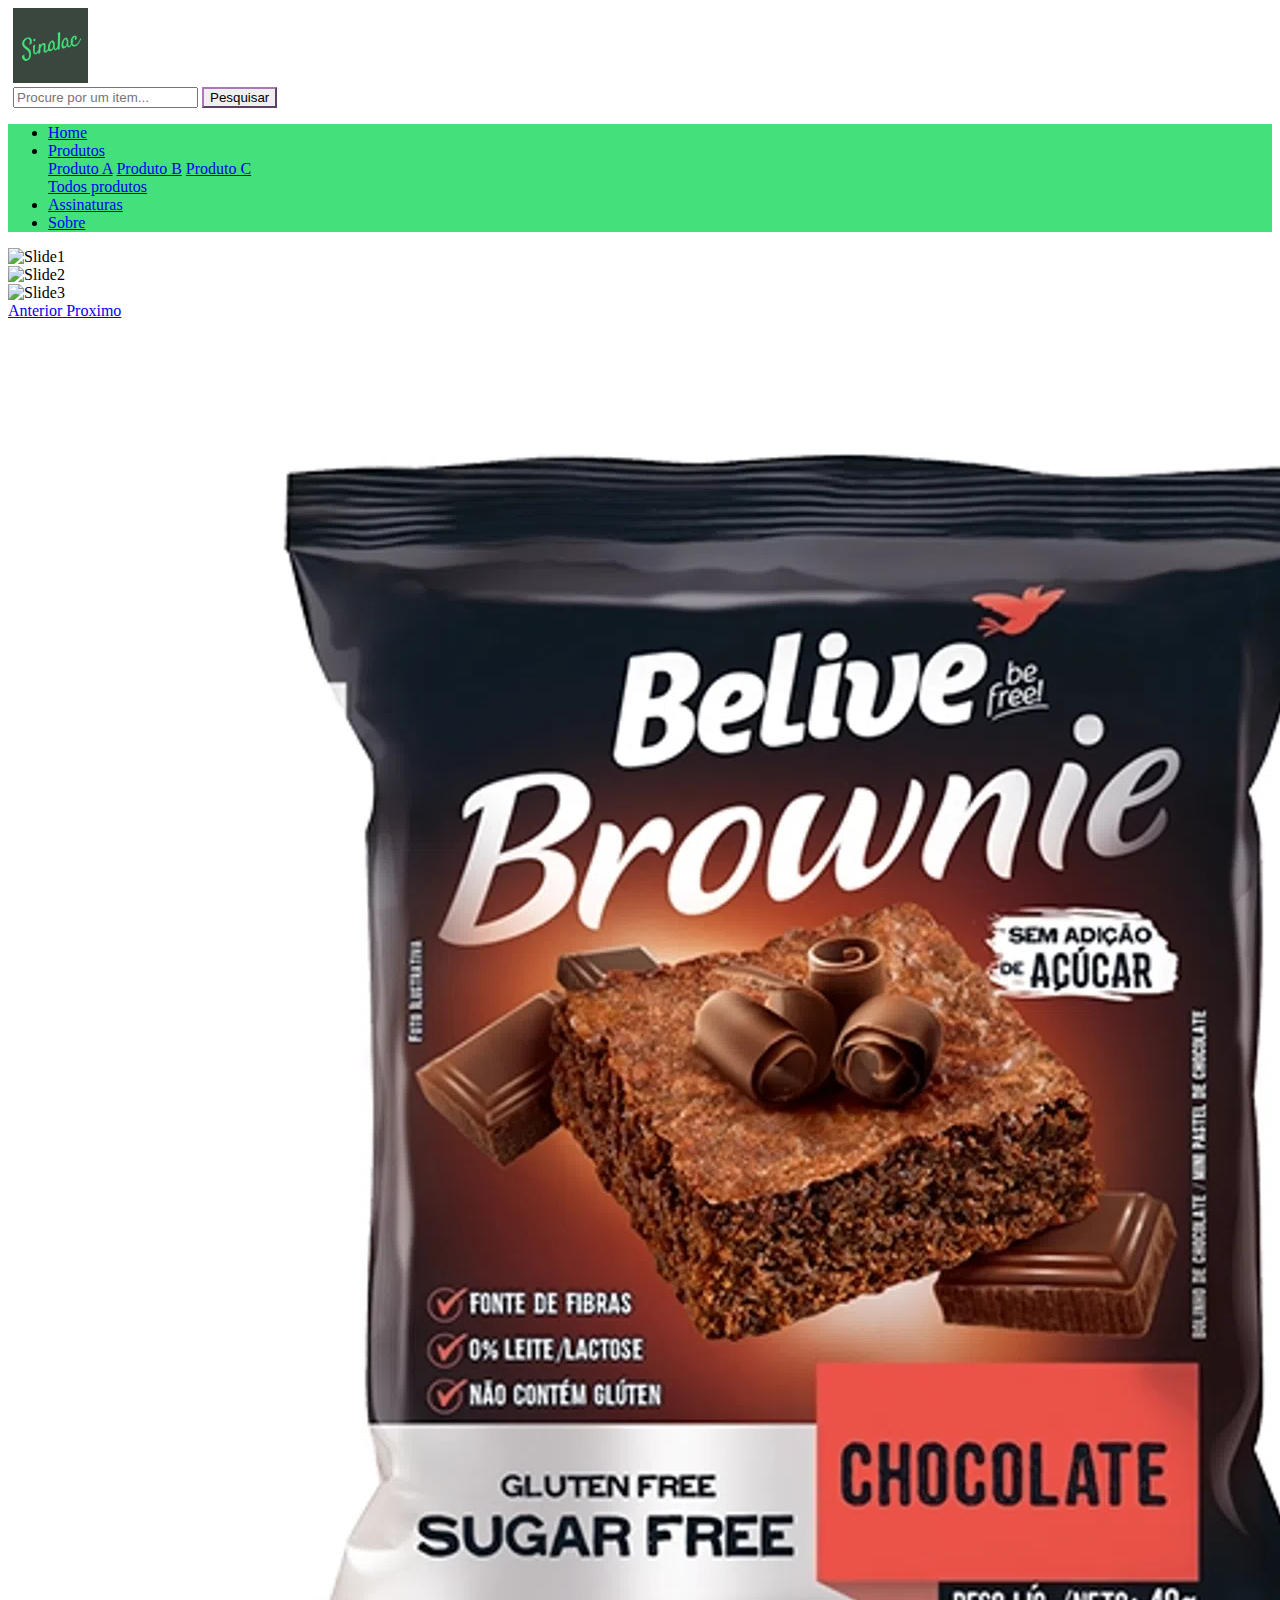
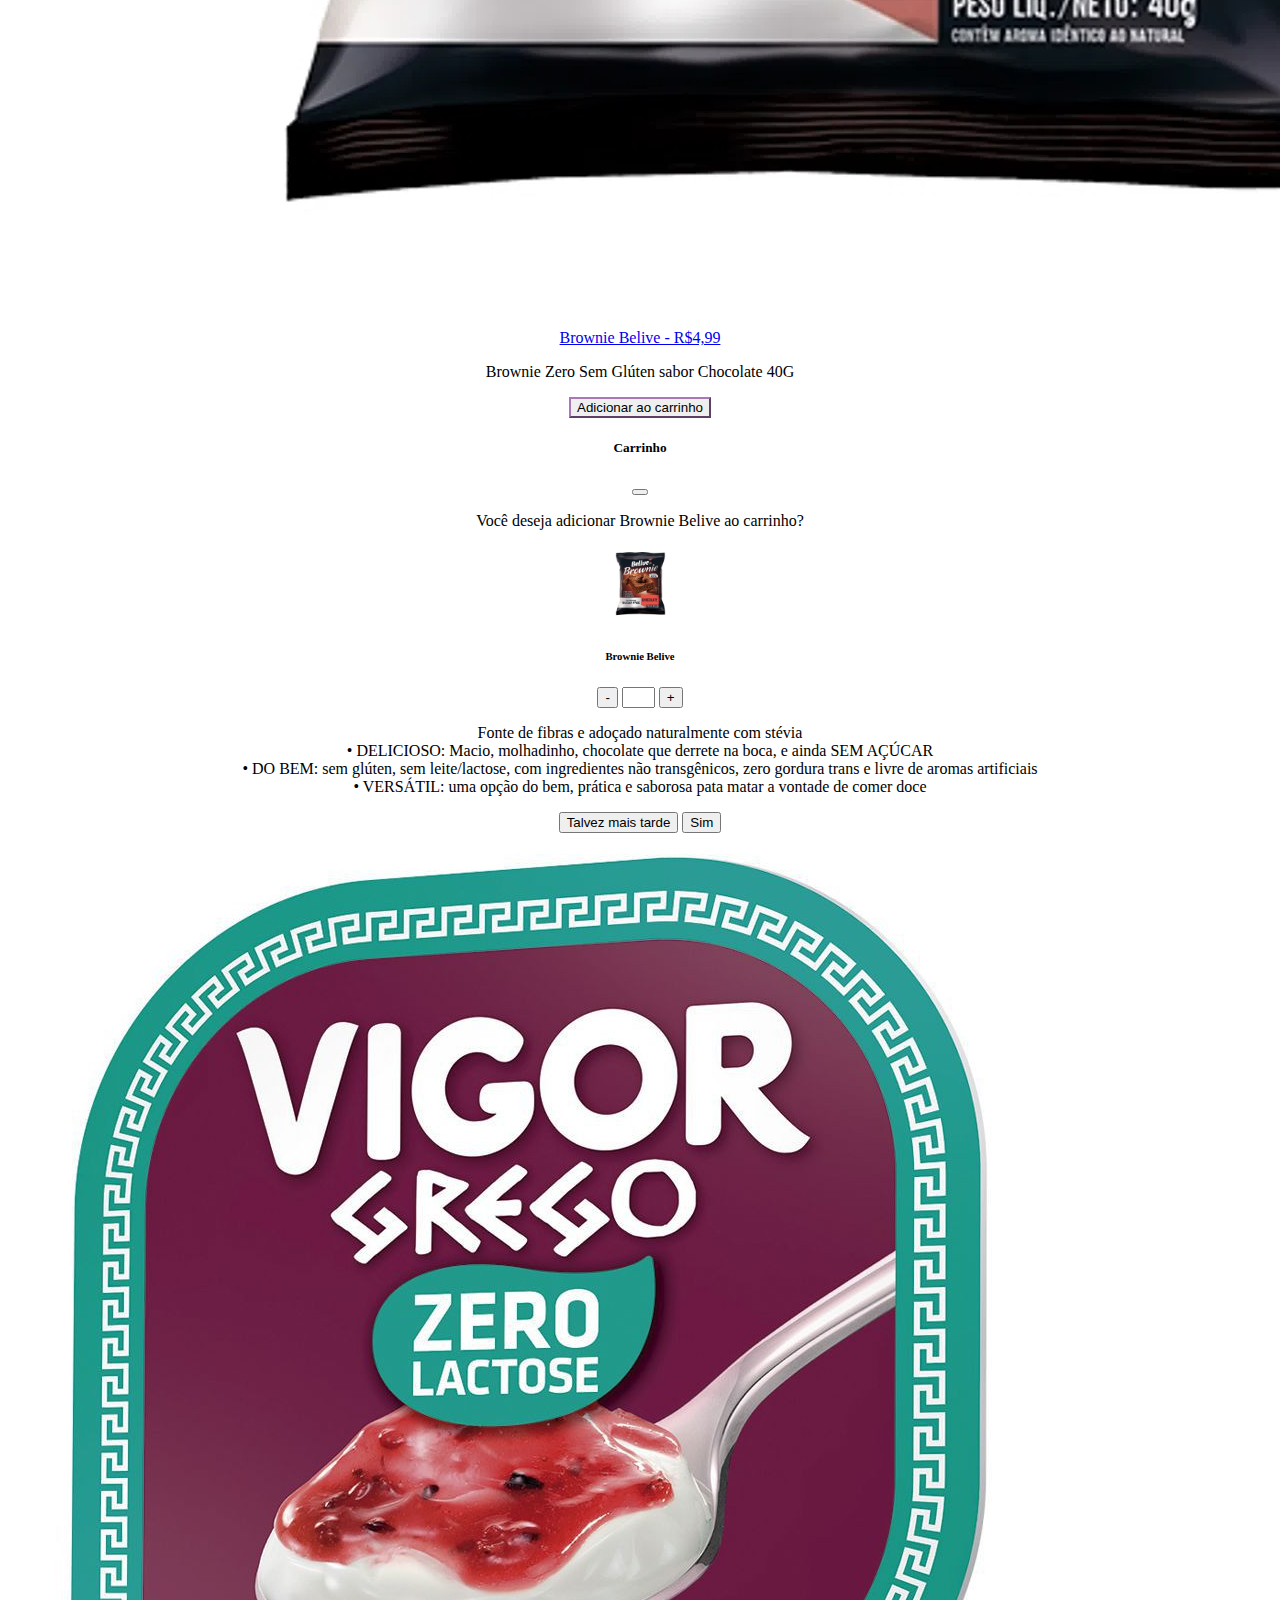
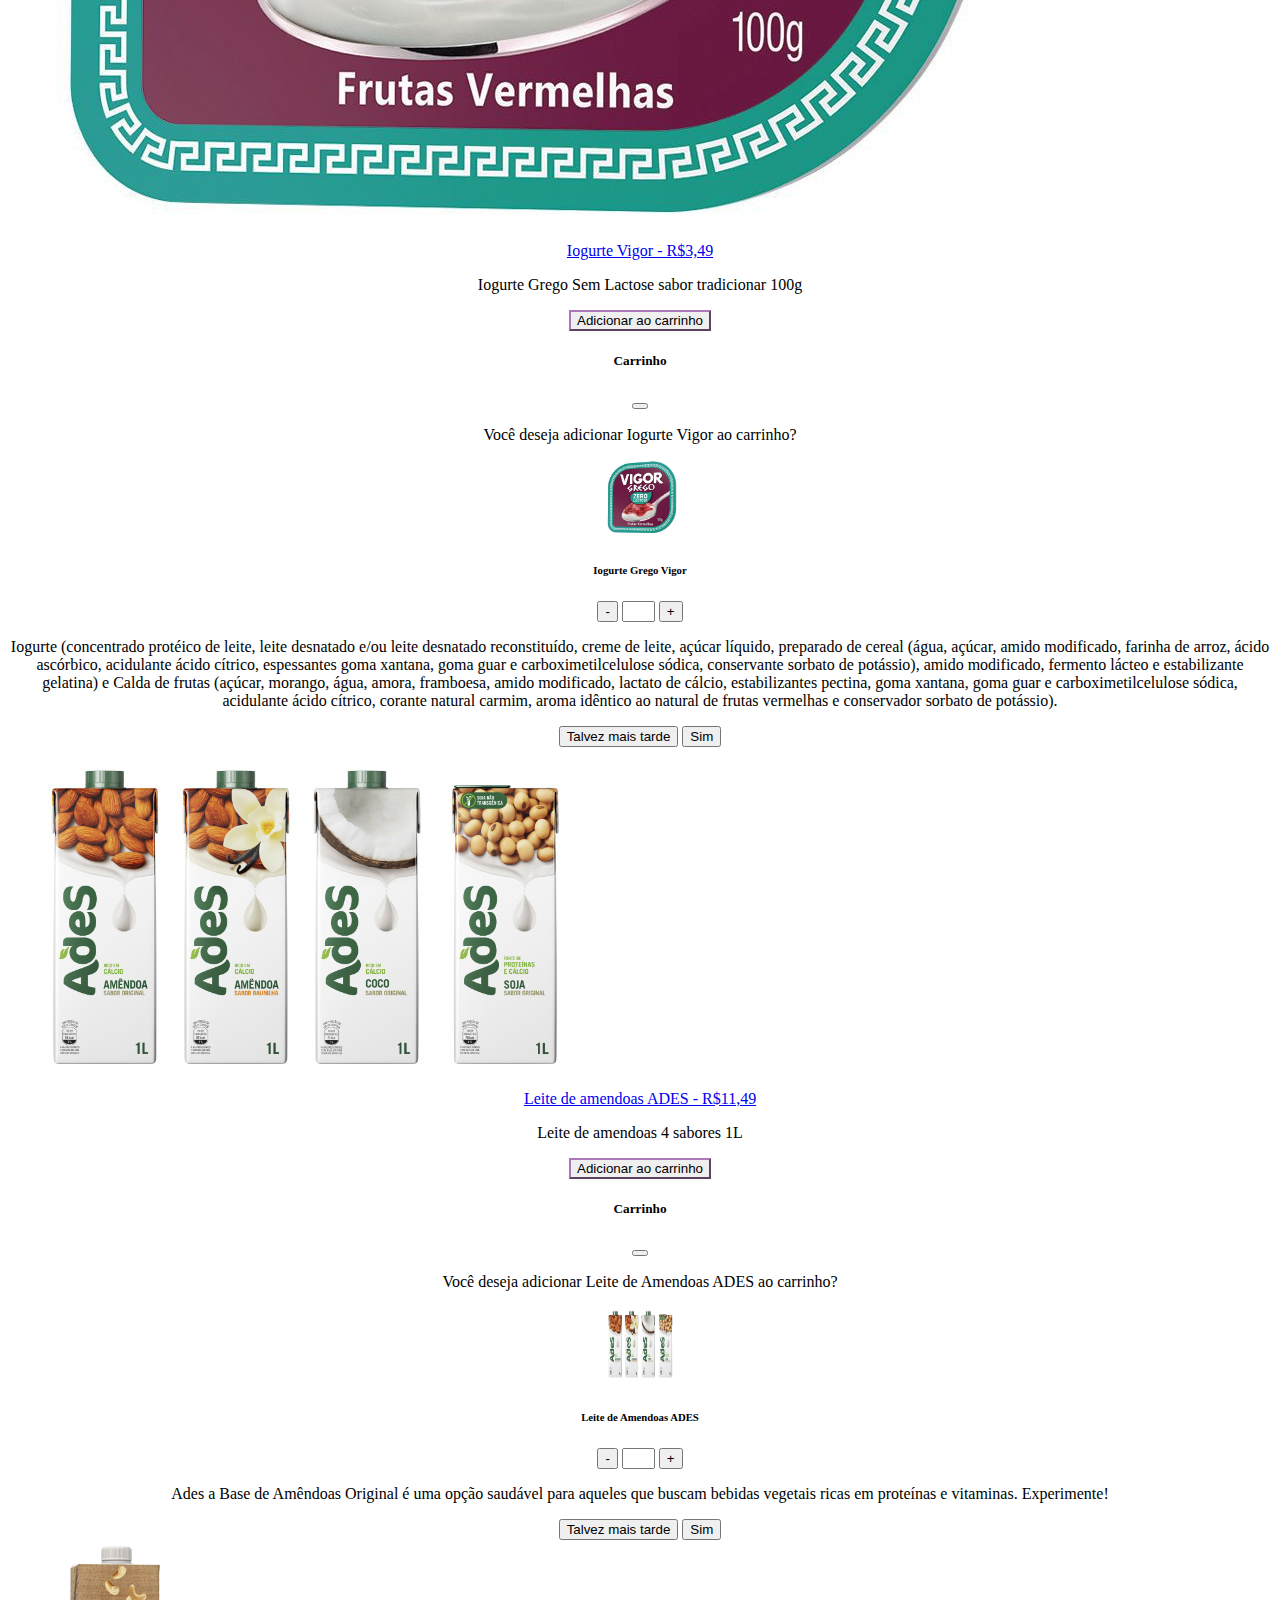
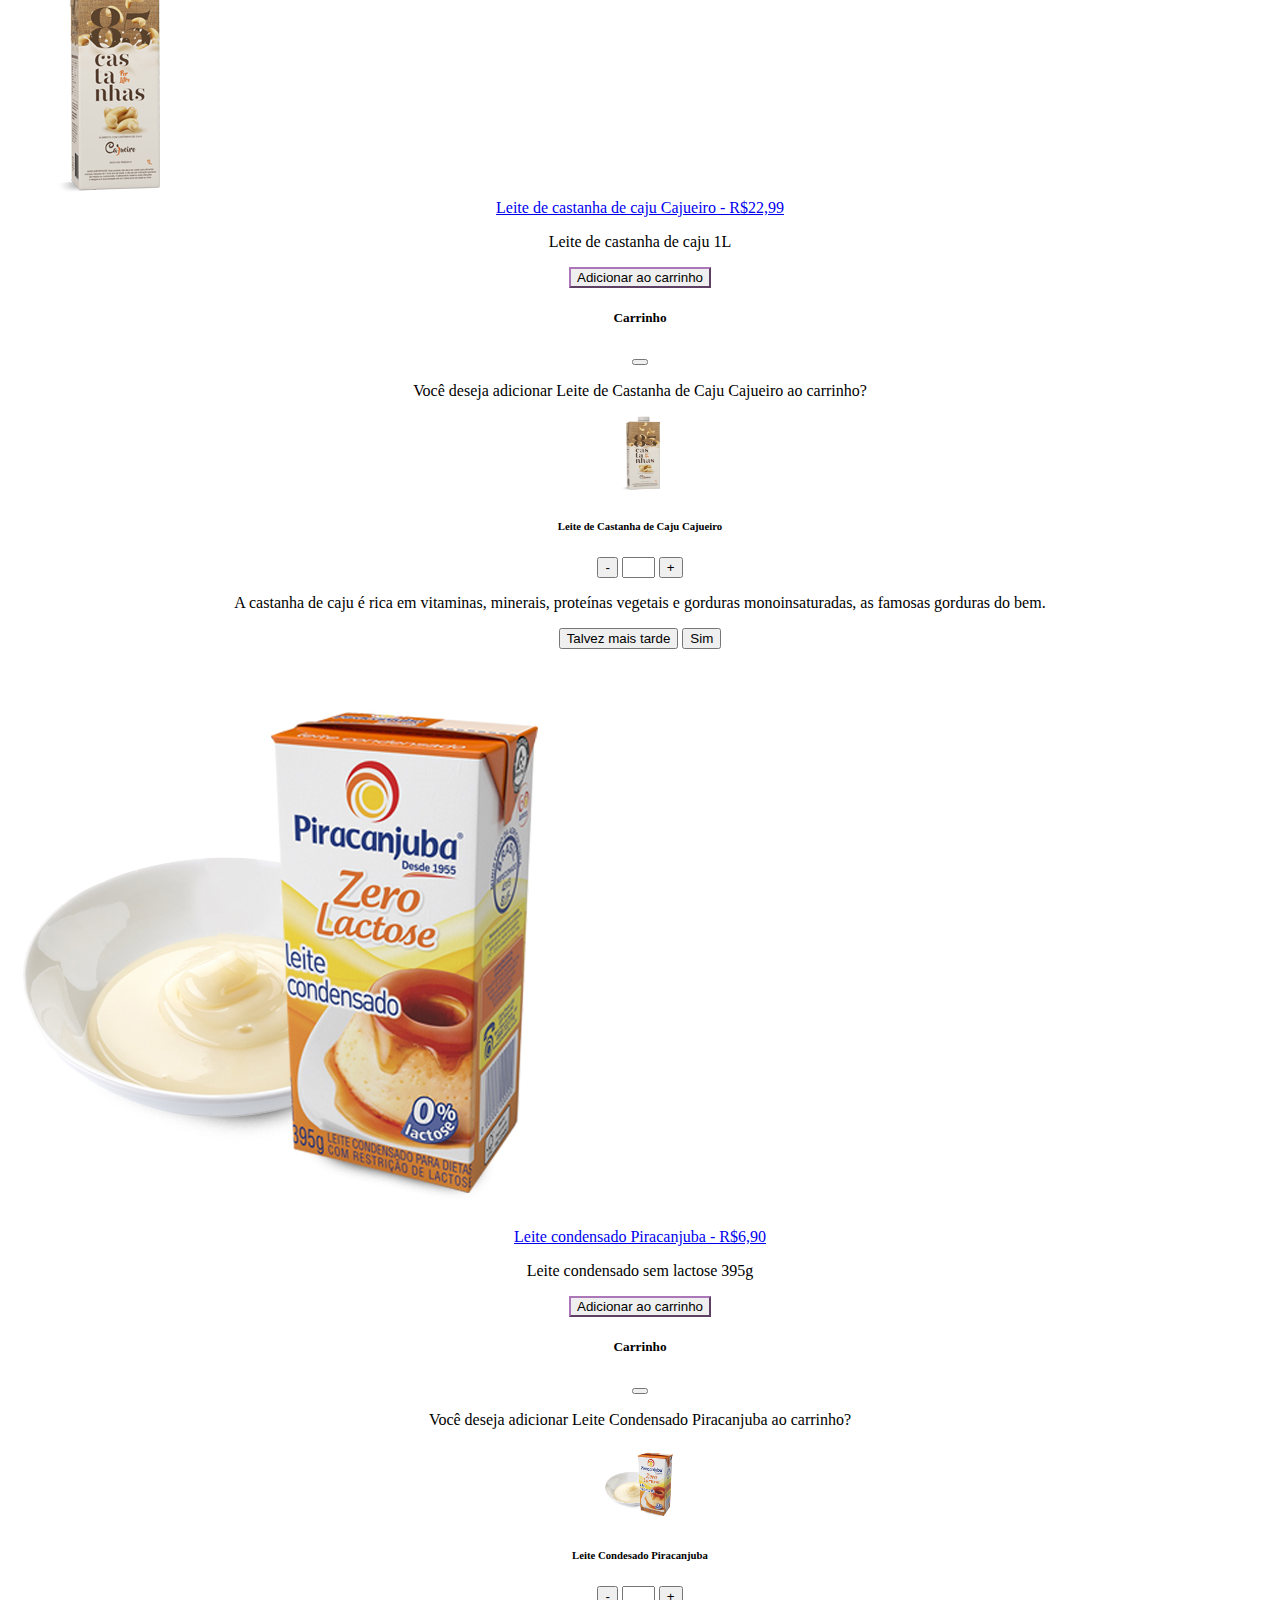
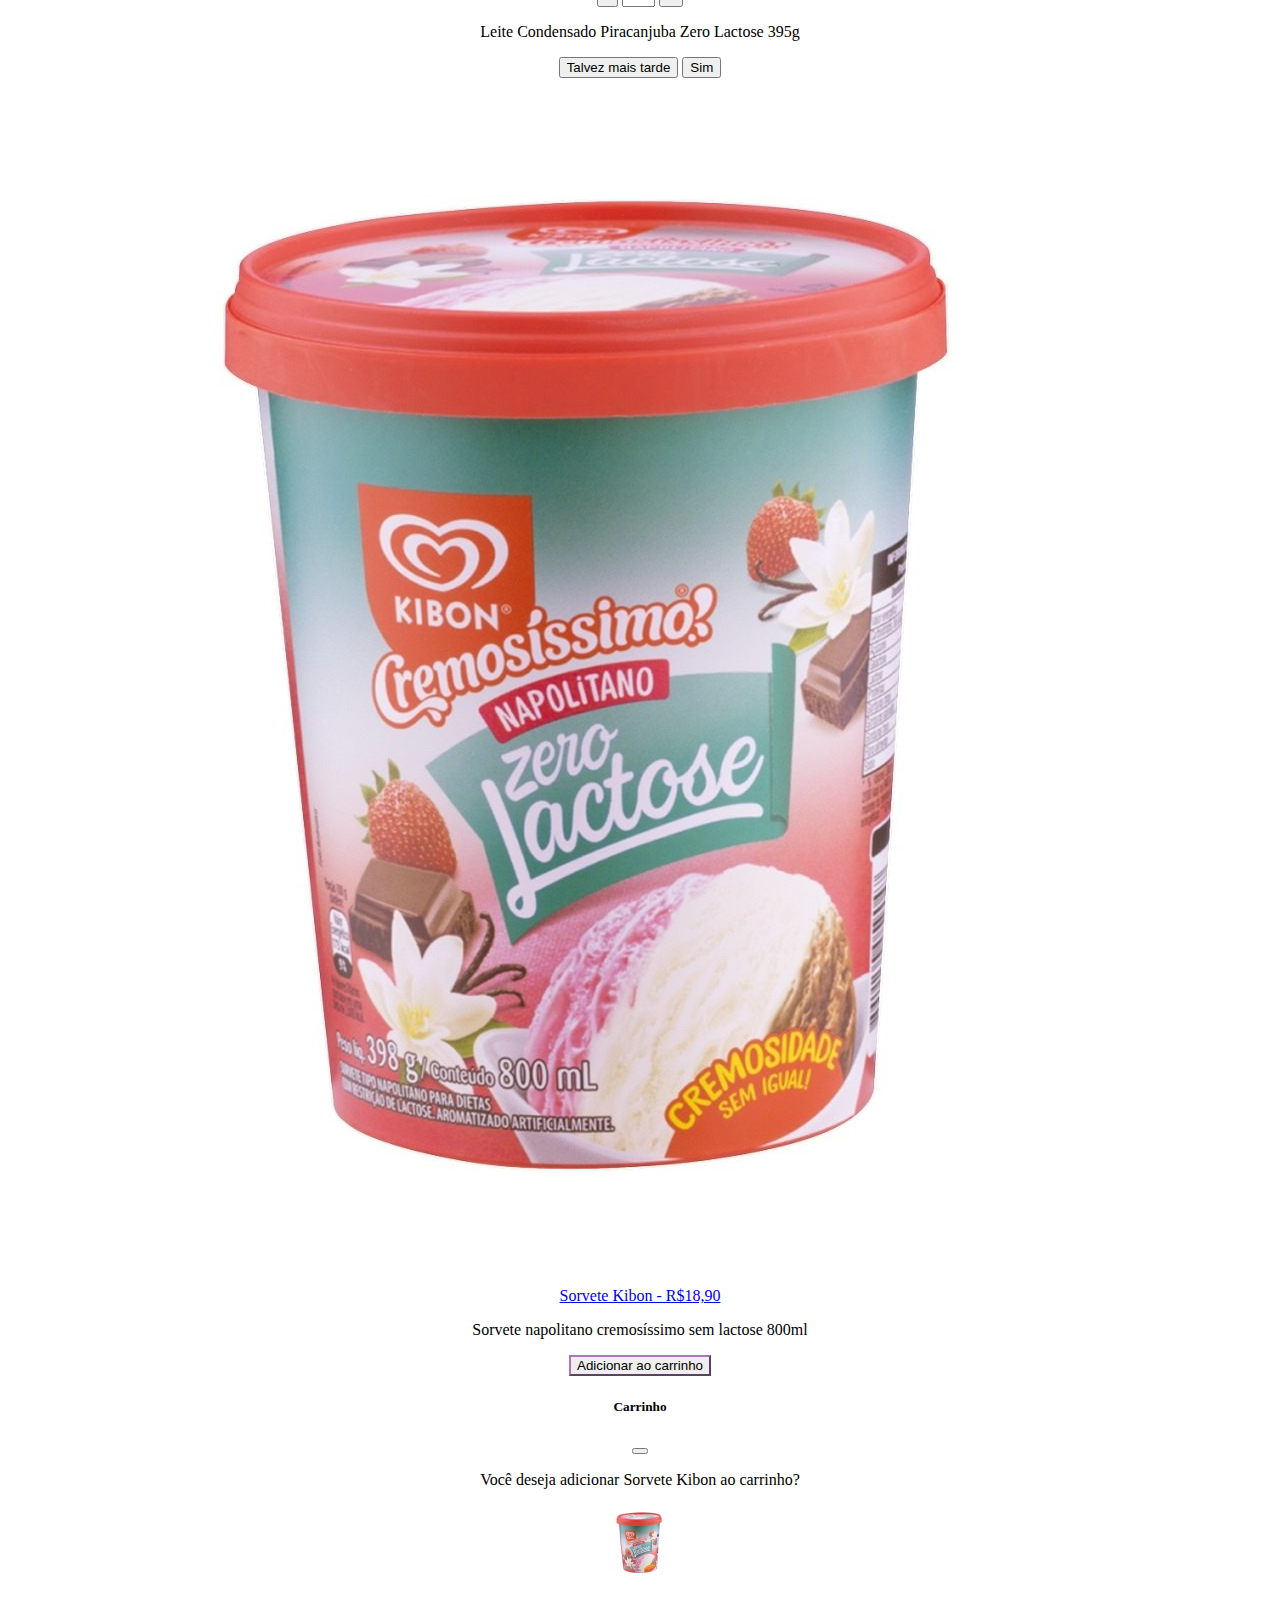
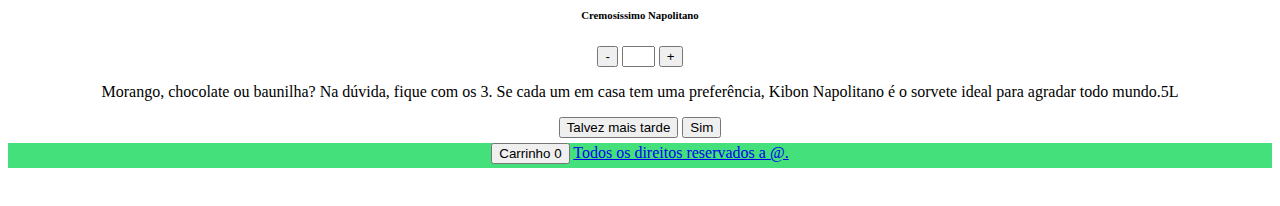
==== commit 3cabb16a: "0.5 layout version" ====
--- a/index.html
+++ b/index.html
@@ -19,8 +19,7 @@
 
         <div id="header">
             <nav id="logo-nav" class="navbar navbar-light">
-                <a class="navbar-brand"><img class="rounded logo" src="https://via.placeholder.com/50">
-                    <b>Sinalac</b></a>
+                <a class="navbar-brand"><img class="rounded logo" id="logo" src="img/Sinalac.png"></a>
                 <form class="d-flex form-inline">
                     <input class="form-control  me-2" type="search" placeholder="Procure por um item..." aria-label="Search">
                     <button class="btn btn-outline-success" type="submit">
@@ -35,7 +34,7 @@
                 </li>
                 <li class="nav-item dropdown">
                     <a class="nav-link dropdown-toggle" data-toggle="dropdown" href="#" role="button" aria-haspopup="true" aria-expanded="false">Produtos</a>
-                    <div class="dropdown-menu" style="">
+                    <div class="dropdown-menu">
                         <a class="dropdown-item" href="#">Produto A</a>
                         <a class="dropdown-item" href="#">Produto B</a>
                         <a class="dropdown-item" href="#">Produto C</a>
@@ -45,7 +44,7 @@
                 </li>
 
                 <li class="nav-item">
-                    <a class="nav-link" href="#">Assinatura</a>
+                    <a class="nav-link" href="assinatura.html">Assinaturas</a>
                 </li>
                 <li class="nav-item">
                     <a class="nav-link" href="#">Sobre</a>
--- a/css/style.css
+++ b/css/style.css
@@ -1,17 +1,29 @@
 #wrapper{
     padding-bottom: 30px;
+}
+
+#logo{
+    width: 75px;
+    height: 75px;
 }
 
 #logo-nav{
     padding-left: 5px;
     padding-right: 5px;
 }
+
+
 #nav-header{
-    background-color: palegreen;
+    background-color: #43E07C;
 }
+
+.btn-outline-success{
+    border-color: #AB77B8;
     
+}
+
 .btn-outline-success:hover{
-    background-color: limegreen;
+    background-color: #9743E0;
     
 }
 
@@ -26,7 +38,7 @@
 #footer{
     margin-top: 5px;
     height: 25px;
-    background-color: limegreen;
+    background-color: #43E07C;
     text-align: center;
 }
 
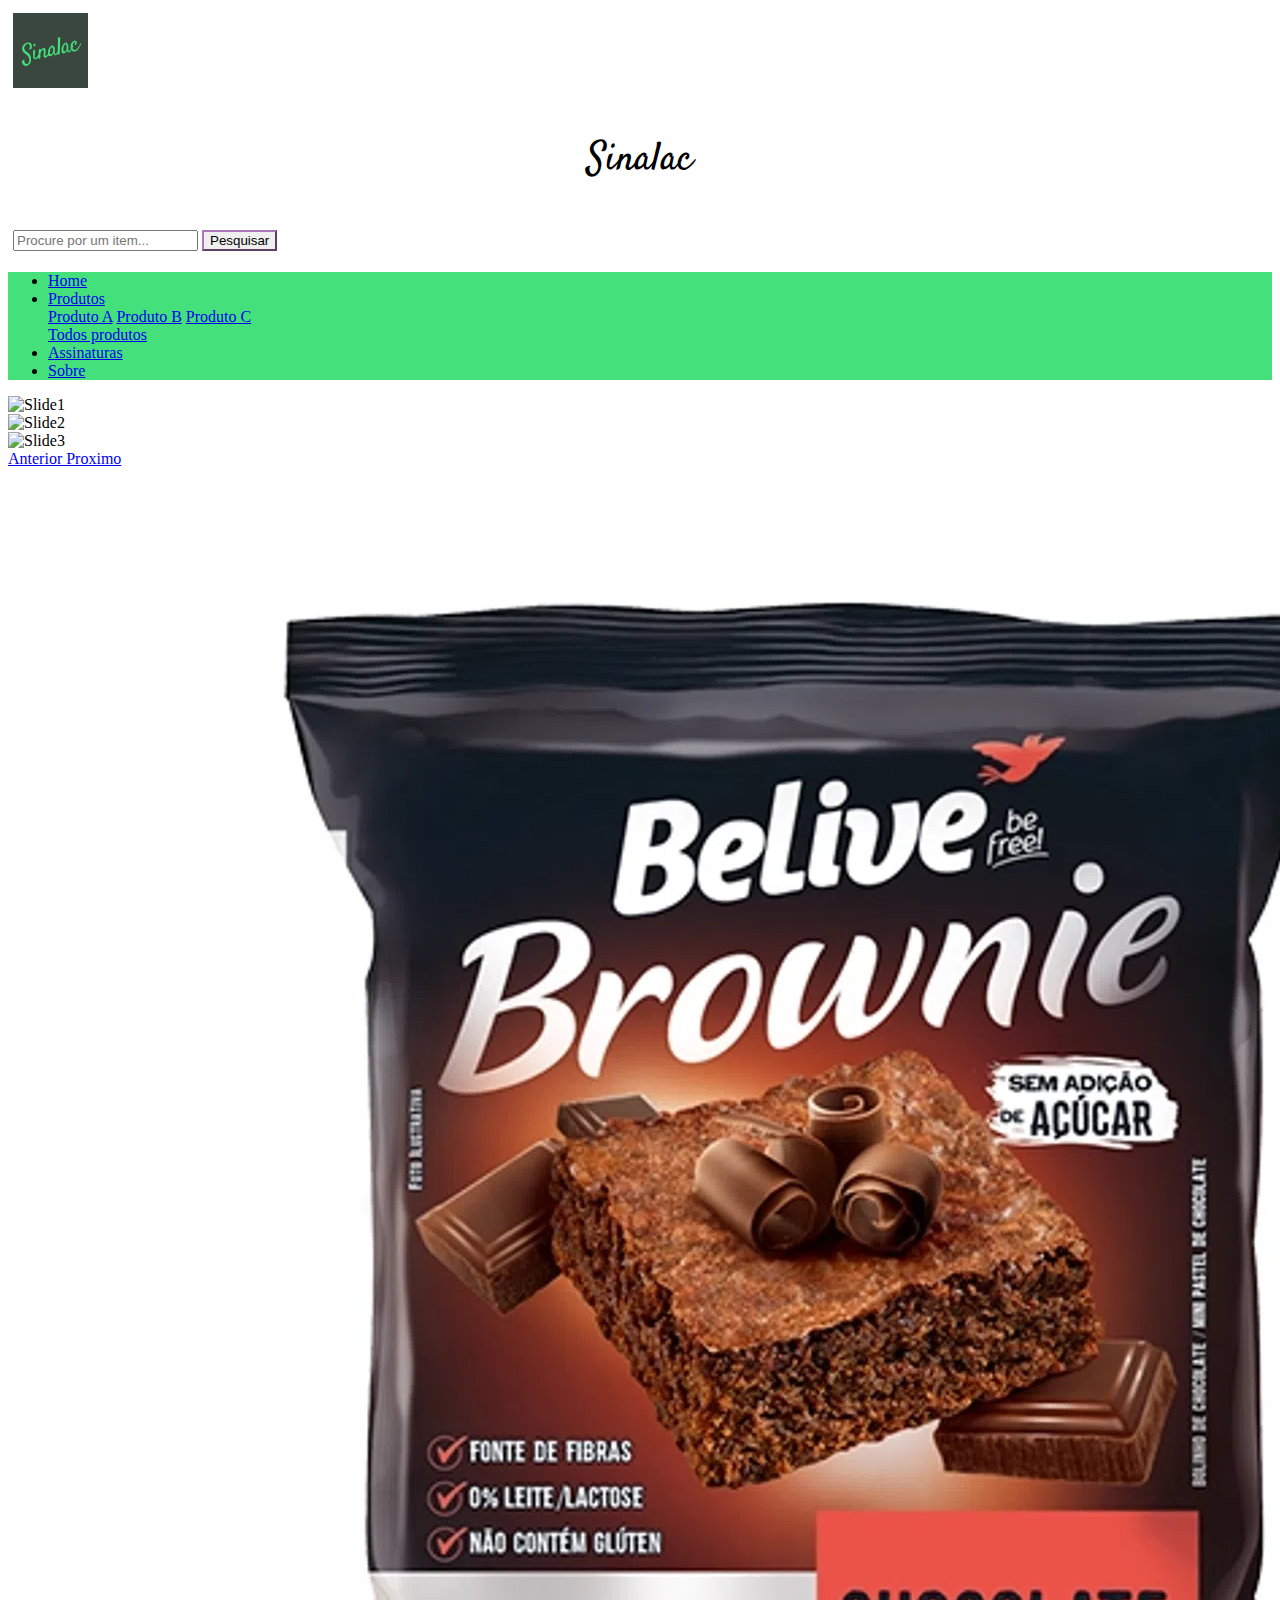
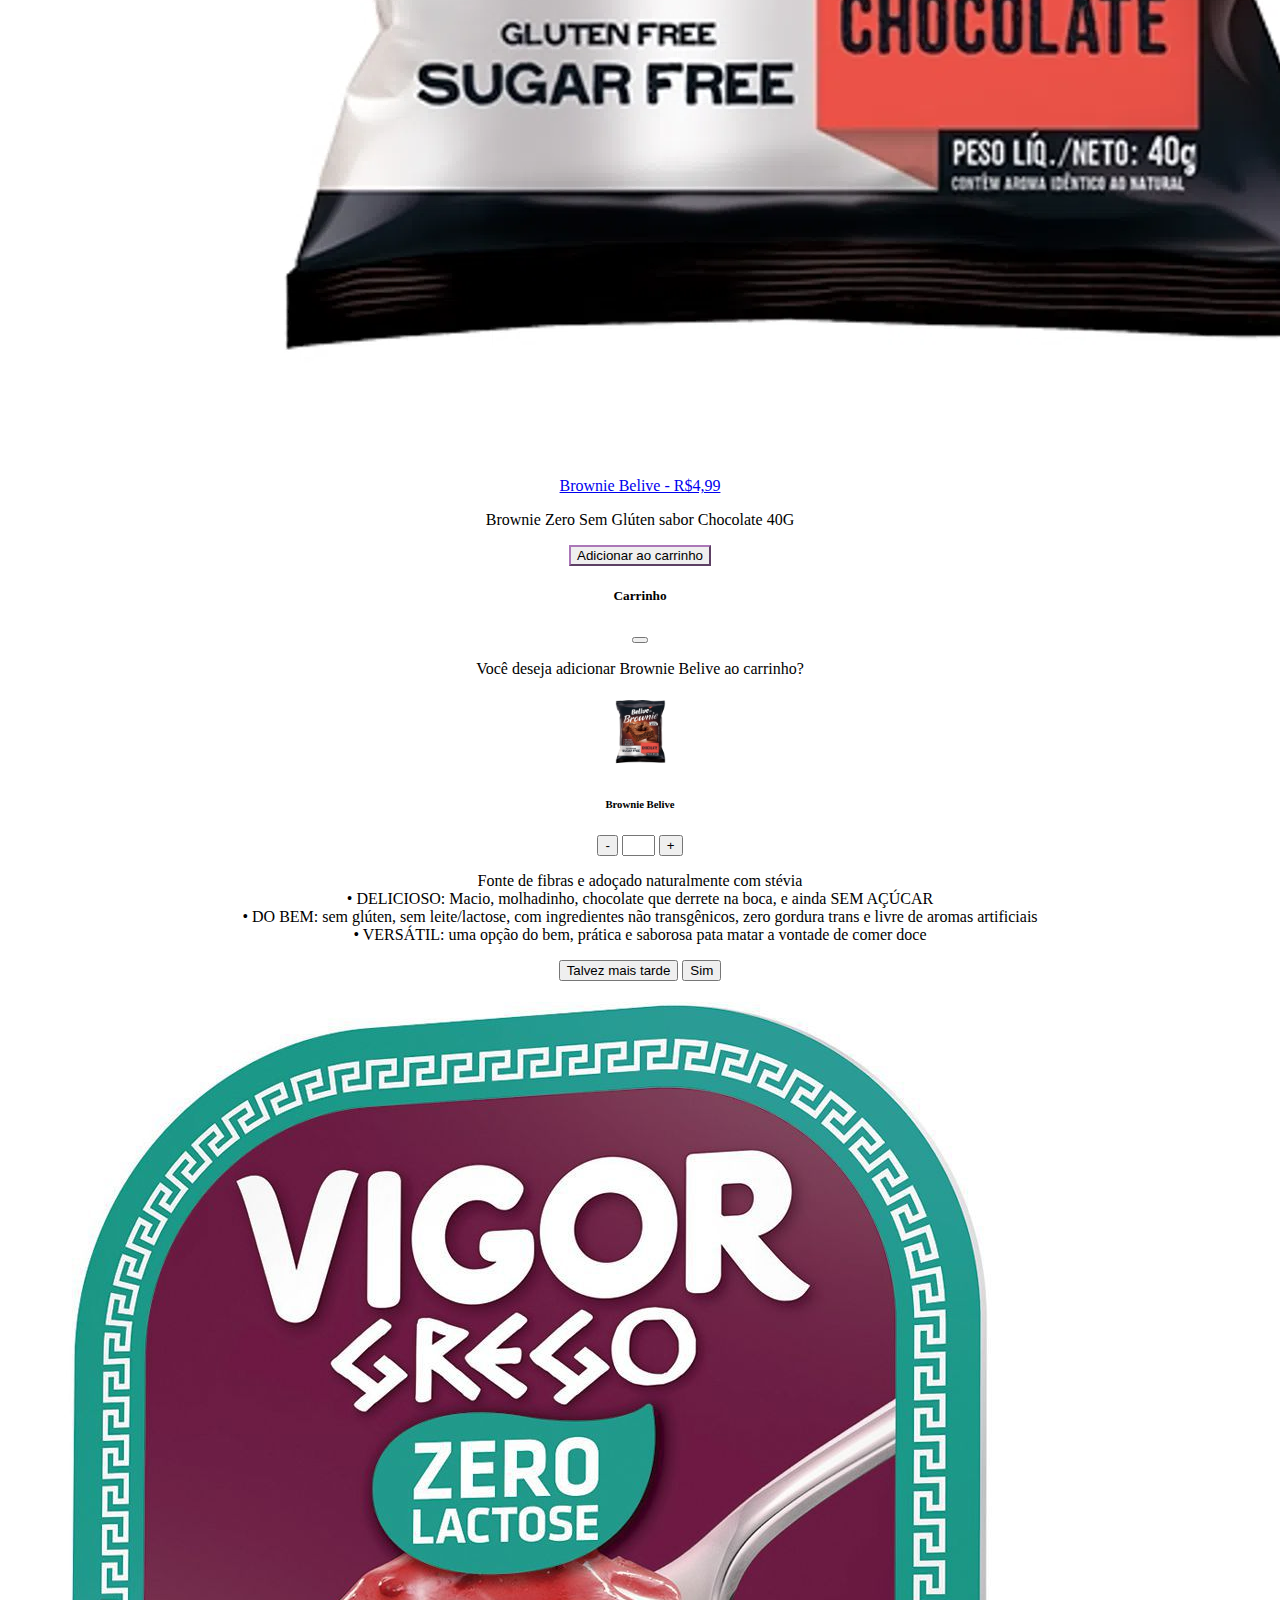
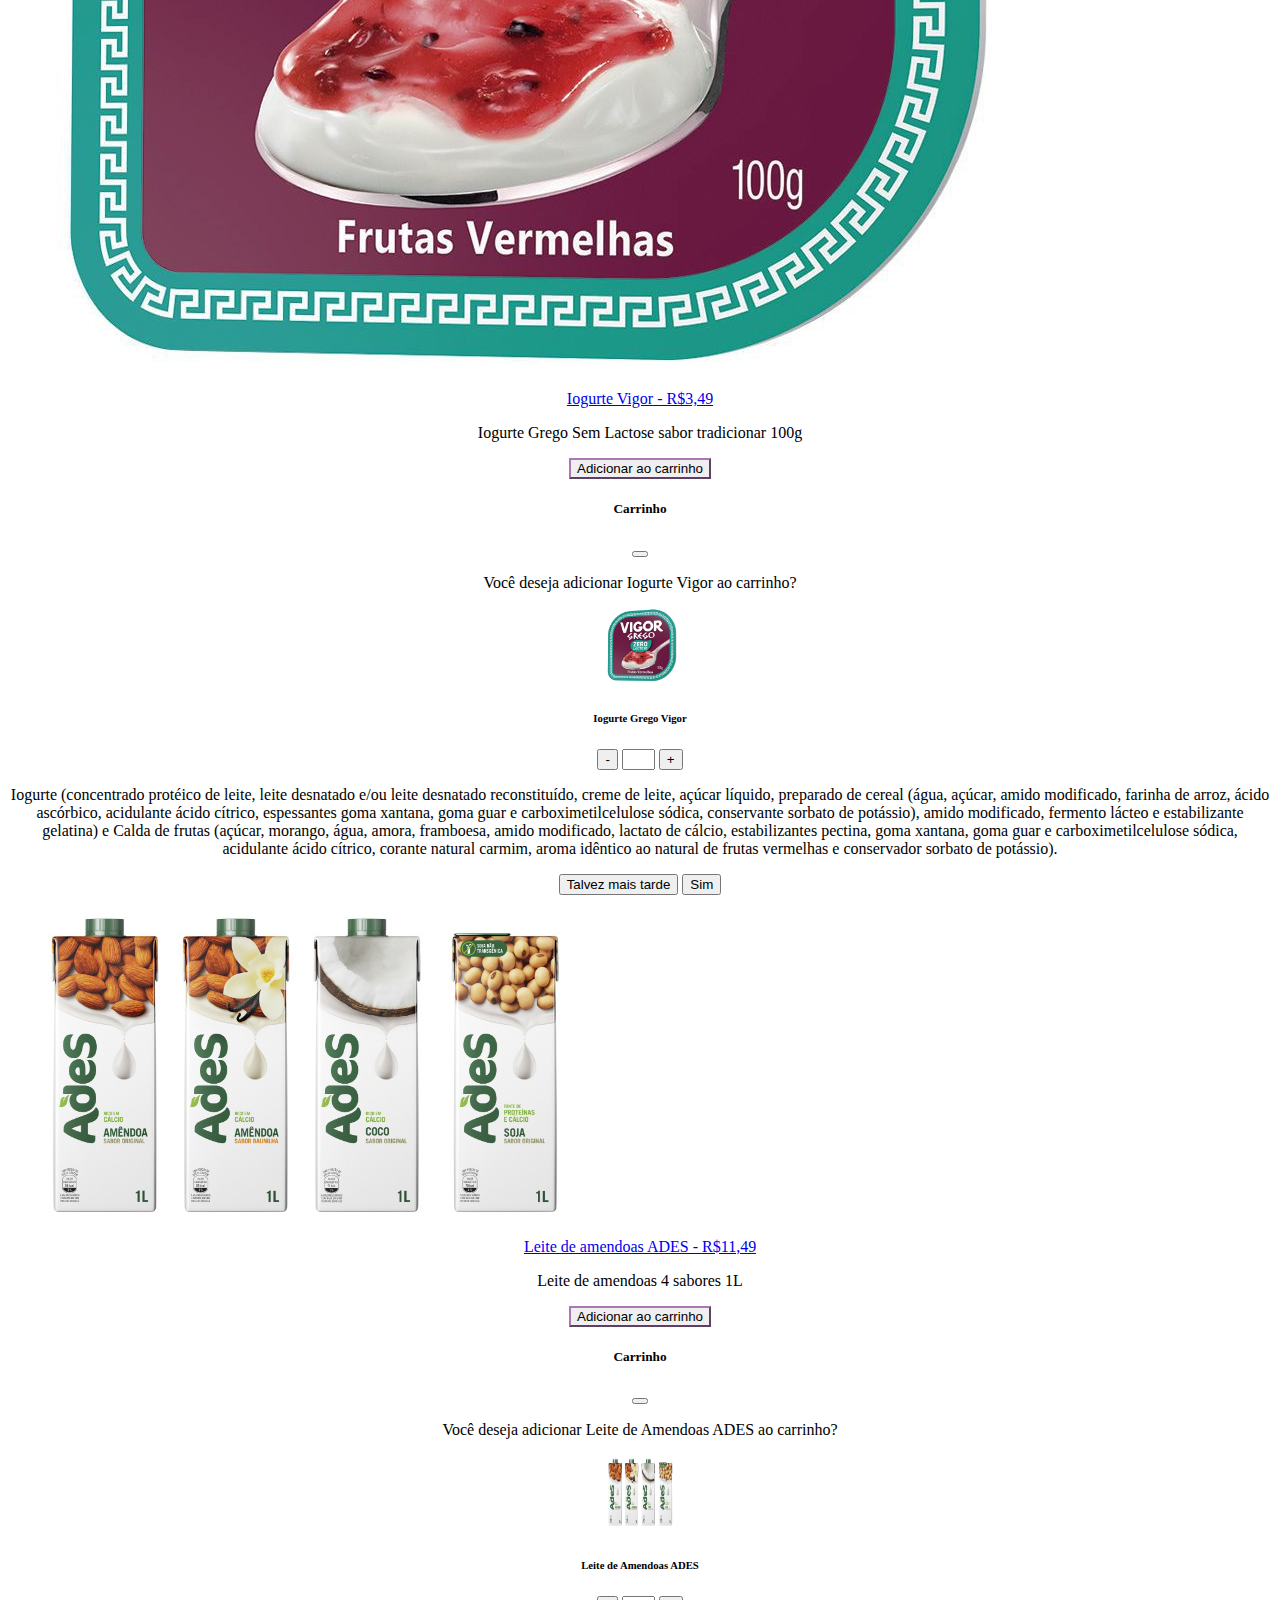
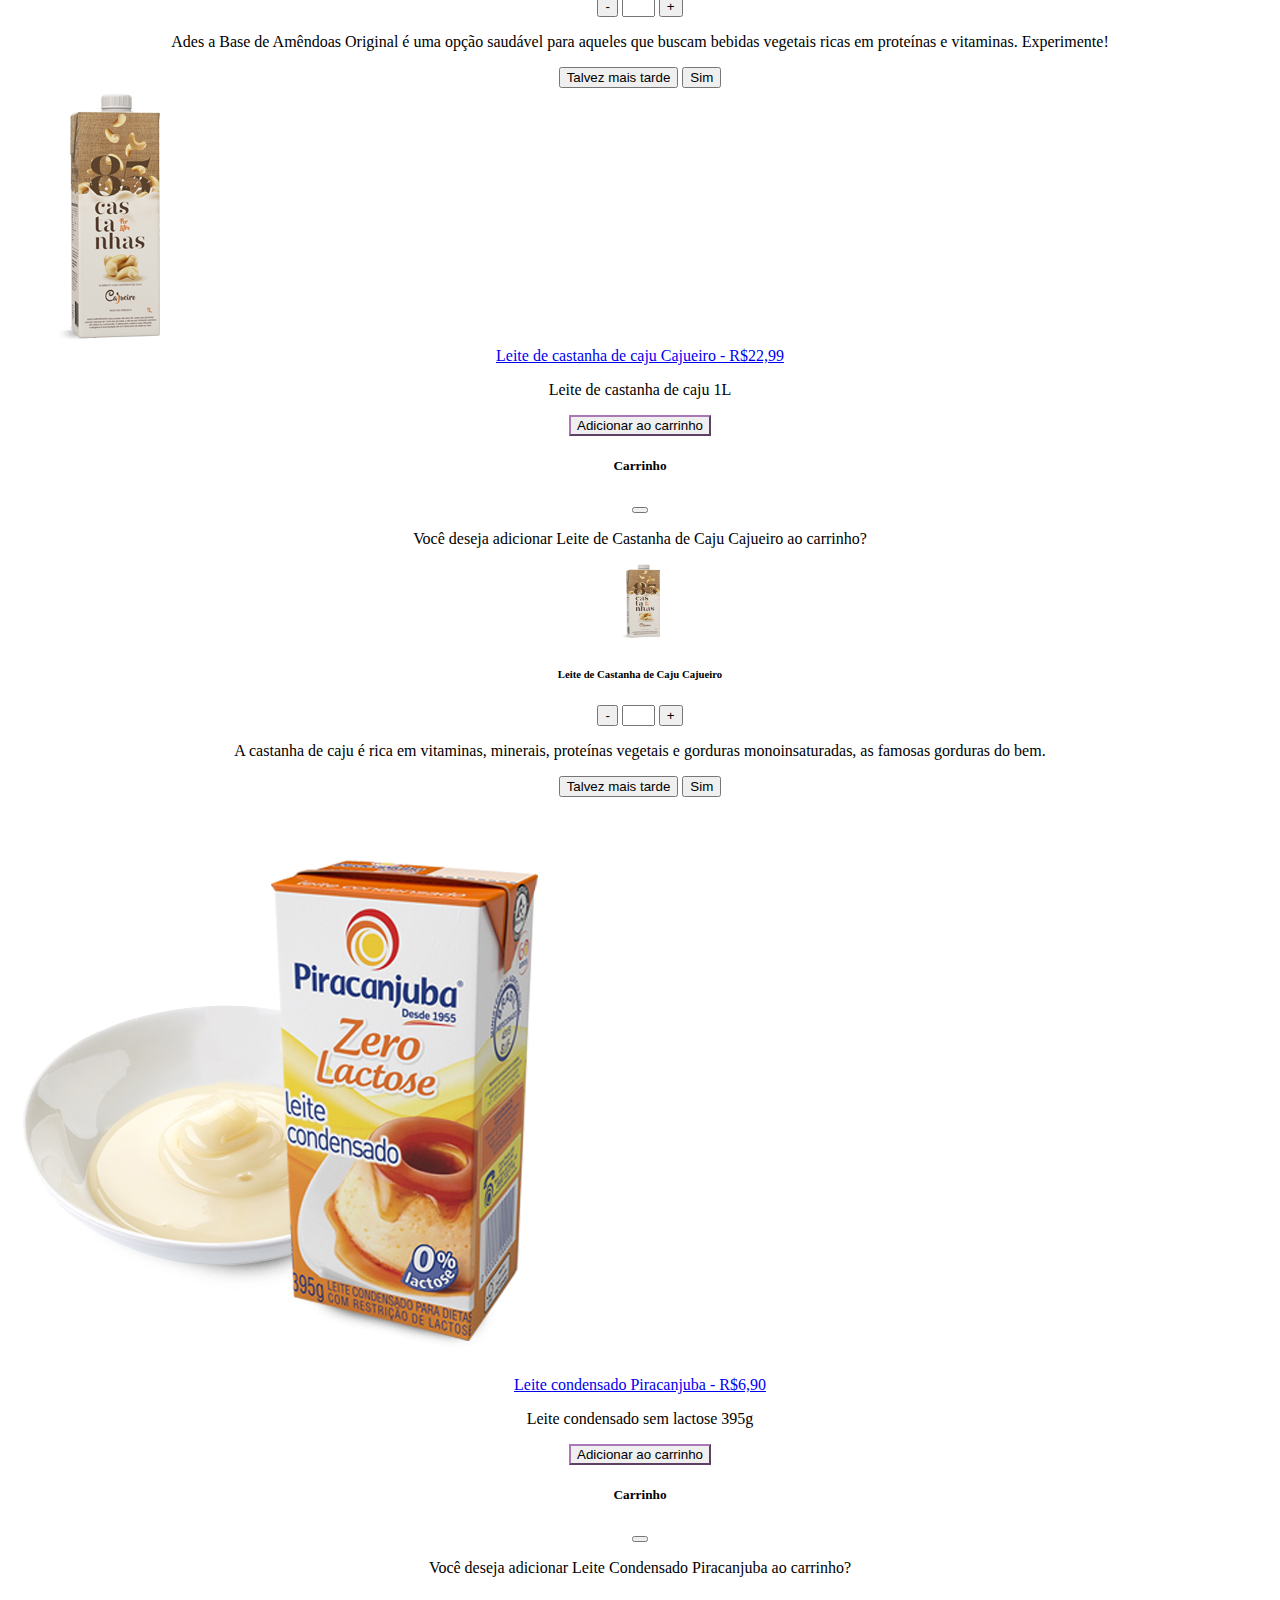
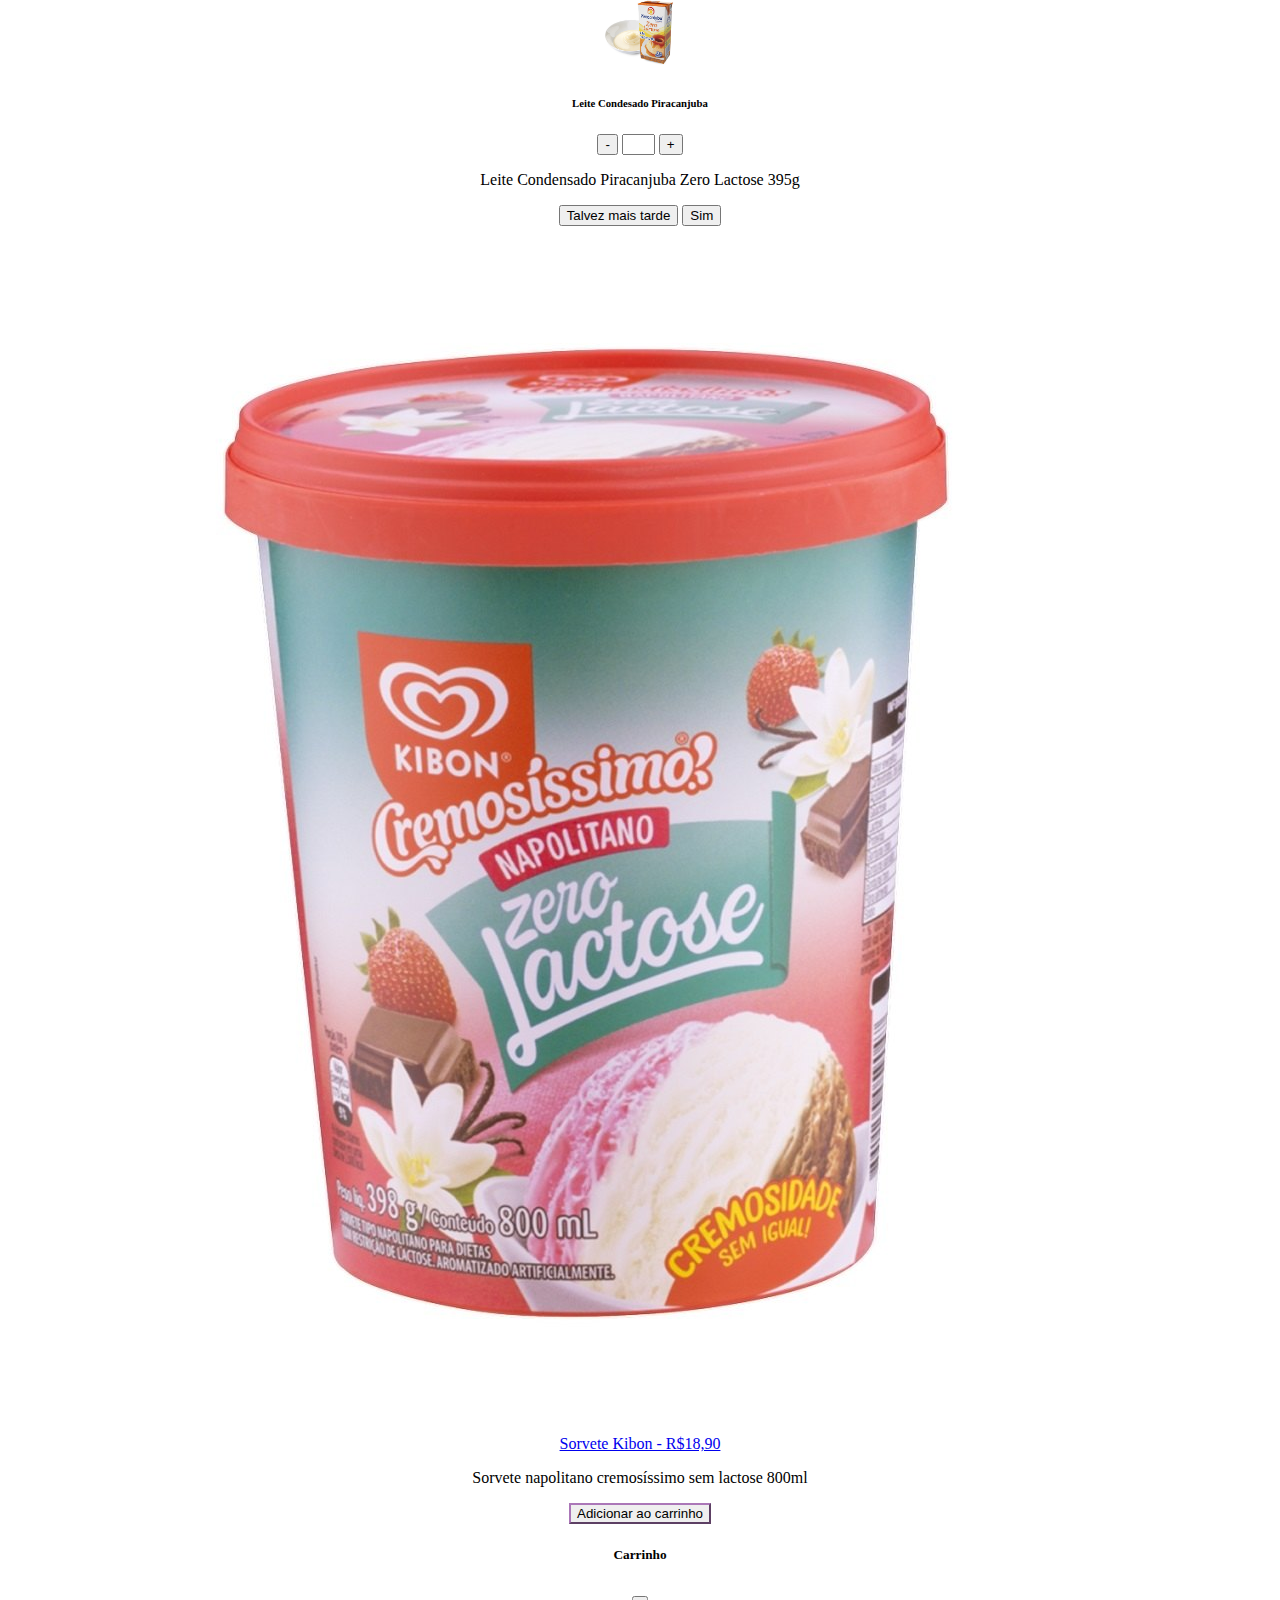
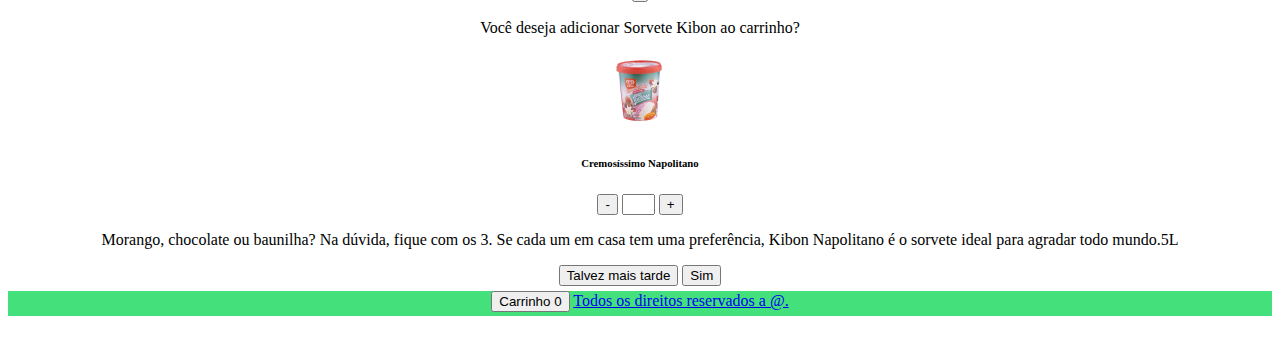
==== commit 3cdf12c3: "layout" ====
--- a/index.html
+++ b/index.html
@@ -12,6 +12,9 @@
     <!--  CSS  -->
     <link href="https://cdn.jsdelivr.net/npm/bootstrap@5.0.0-beta1/dist/css/bootstrap.min.css" rel="stylesheet" integrity="sha384-giJF6kkoqNQ00vy+HMDP7azOuL0xtbfIcaT9wjKHr8RbDVddVHyTfAAsrekwKmP1" crossorigin="anonymous">
     <link href="css/style.css" rel="stylesheet" type="text/css">
+    <!-- Fonte -->
+    <link rel="preconnect" href="https://fonts.gstatic.com">
+    <link href="https://fonts.googleapis.com/css2?family=Satisfy&display=swap" rel="stylesheet">   
 </head>
 
 <body>
@@ -20,6 +23,7 @@
         <div id="header">
             <nav id="logo-nav" class="navbar navbar-light">
                 <a class="navbar-brand"><img class="rounded logo" id="logo" src="img/Sinalac.png"></a>
+                <p style="text-align:center; font-family:  'Satisfy', cursive; font-size: 40px;">Sinalac</p>
                 <form class="d-flex form-inline">
                     <input class="form-control  me-2" type="search" placeholder="Procure por um item..." aria-label="Search">
                     <button class="btn btn-outline-success" type="submit">
--- a/css/style.css
+++ b/css/style.css
@@ -1,5 +1,9 @@
 #wrapper{
     padding-bottom: 30px;
+}
+
+.navbar{
+    padding: 5px;
 }
 
 #logo{
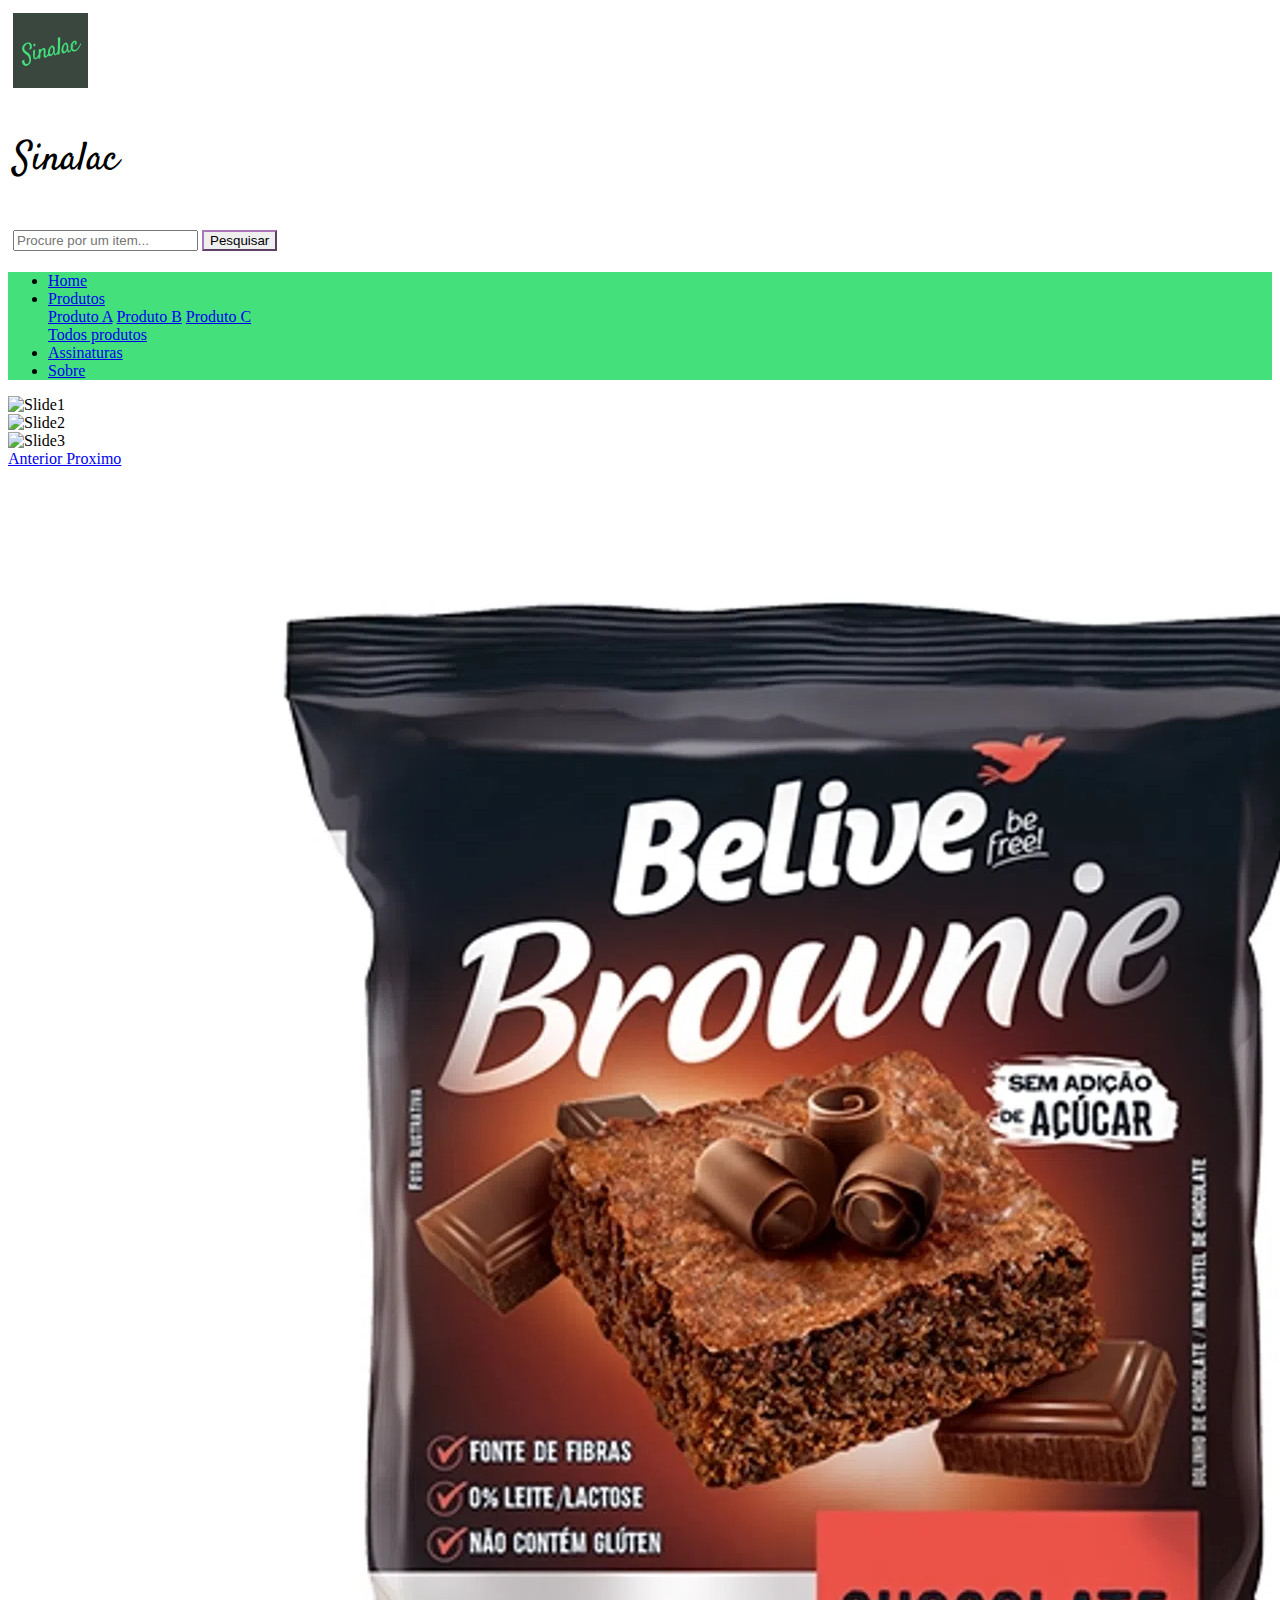
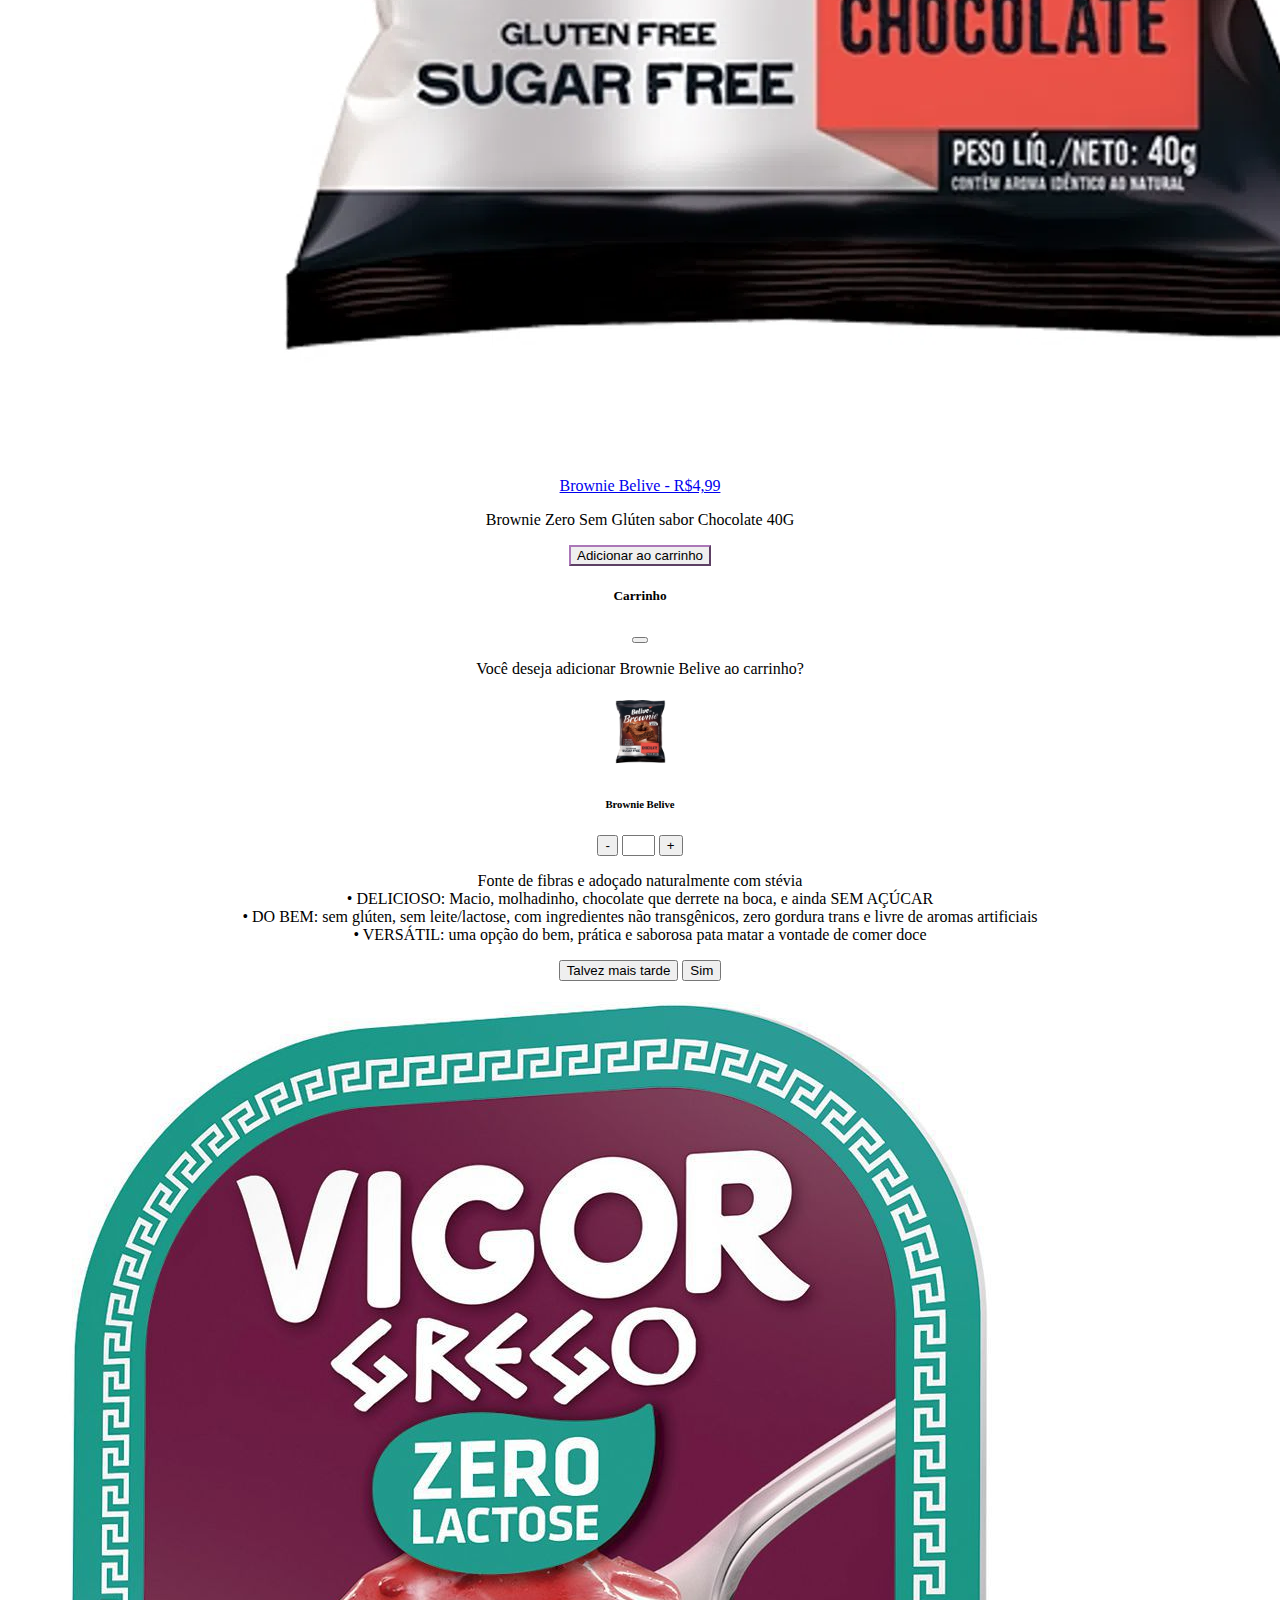
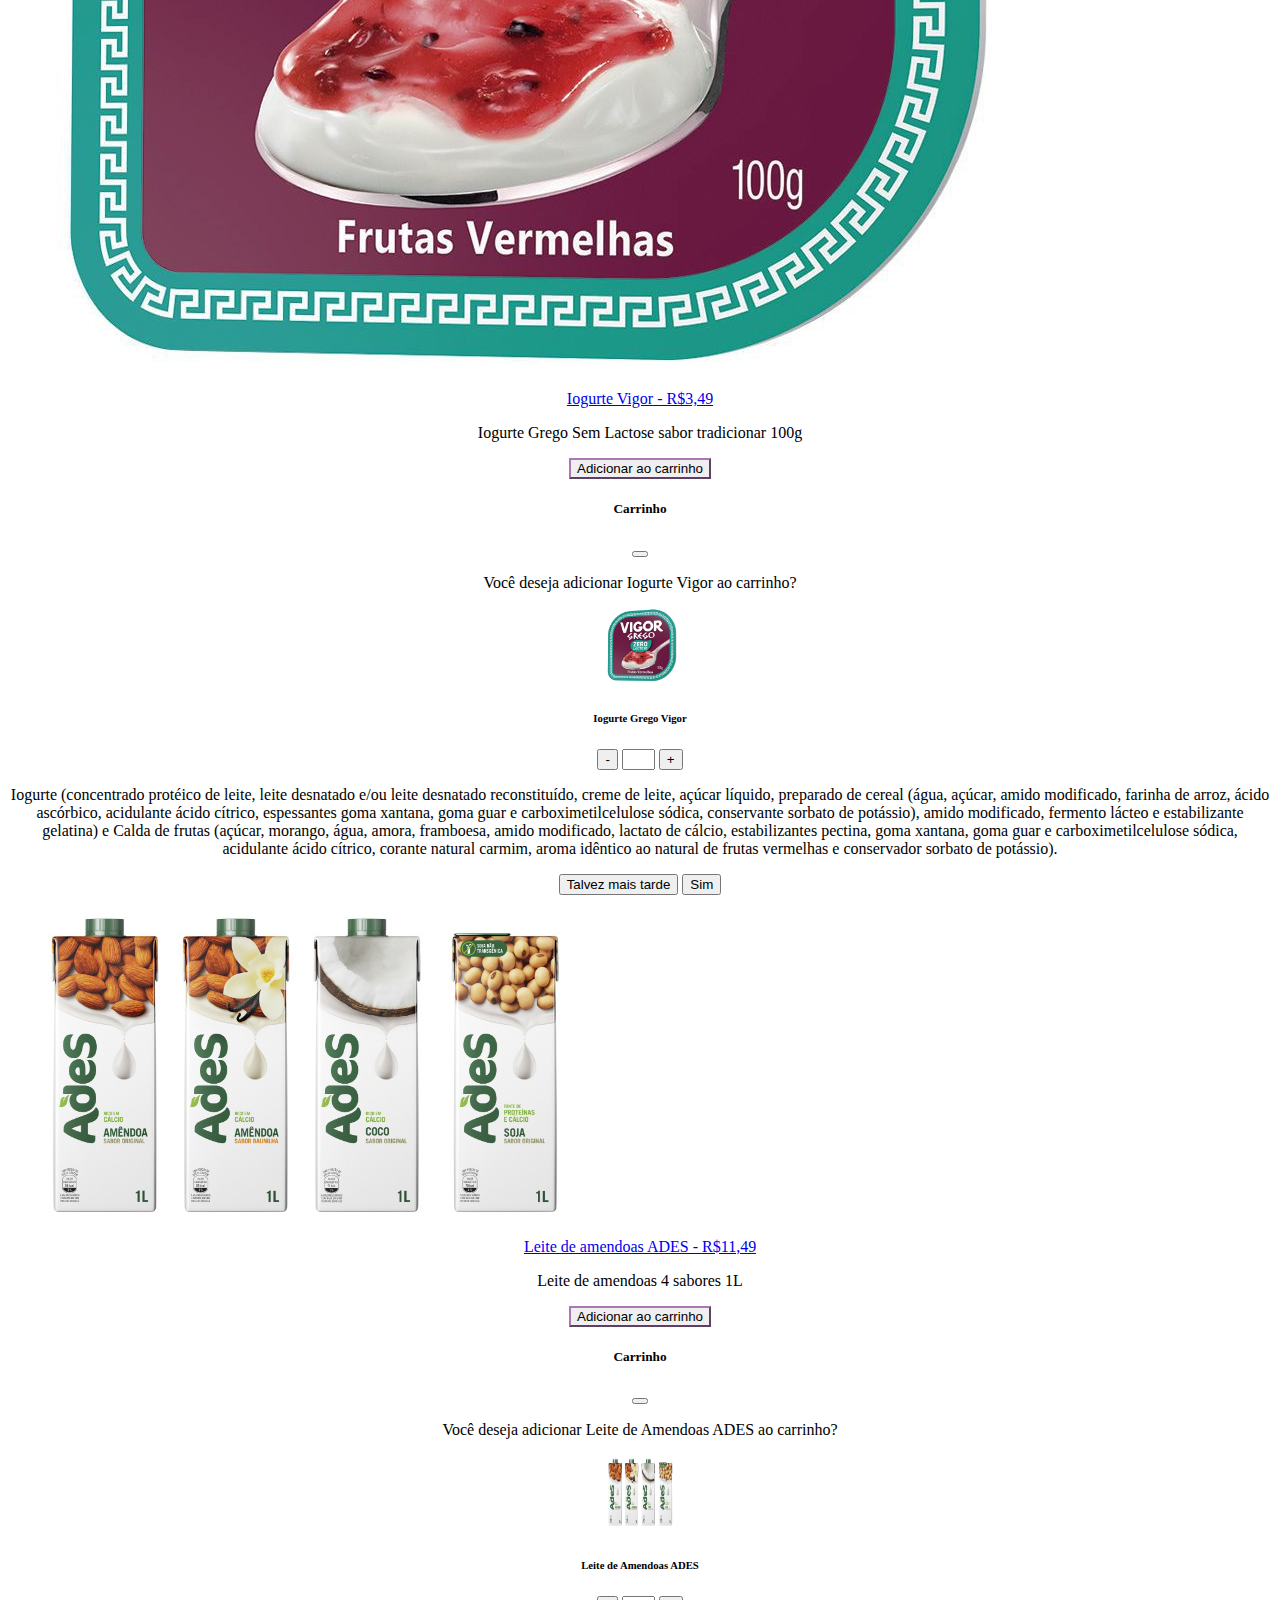
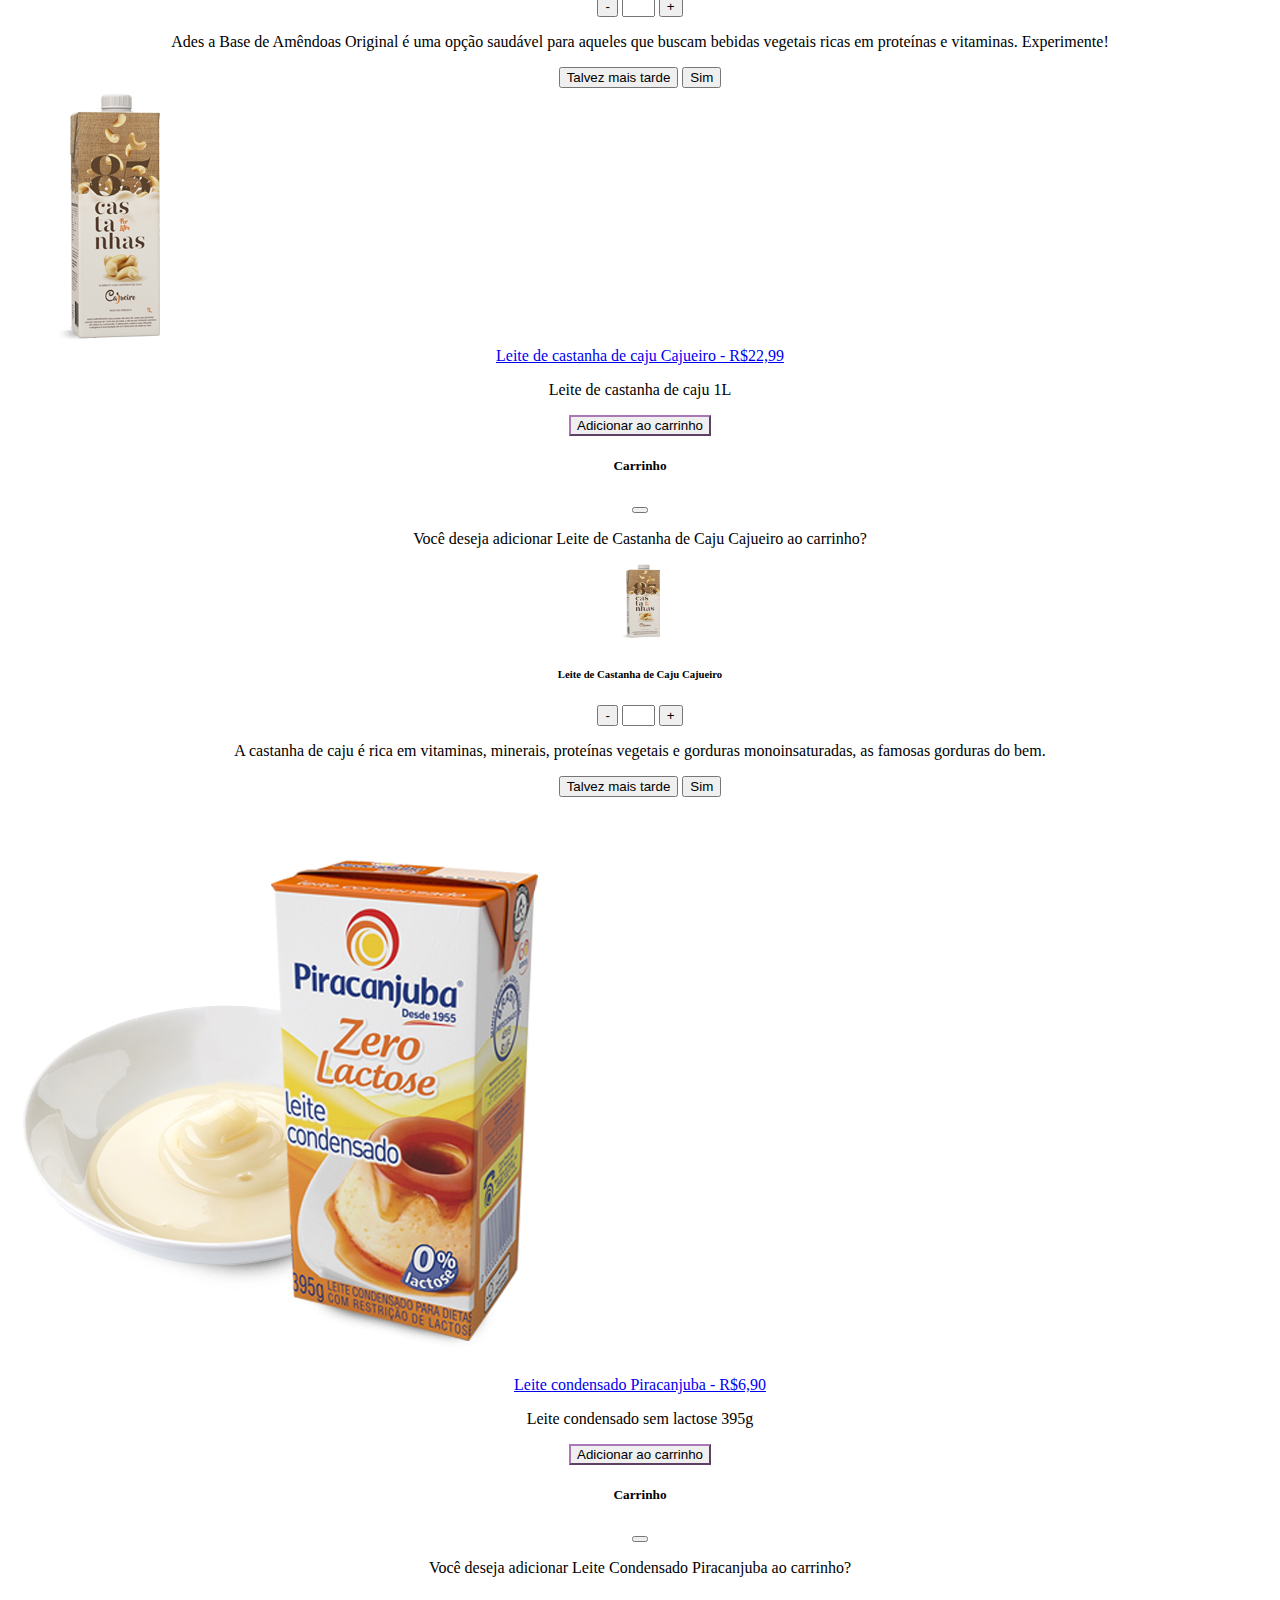
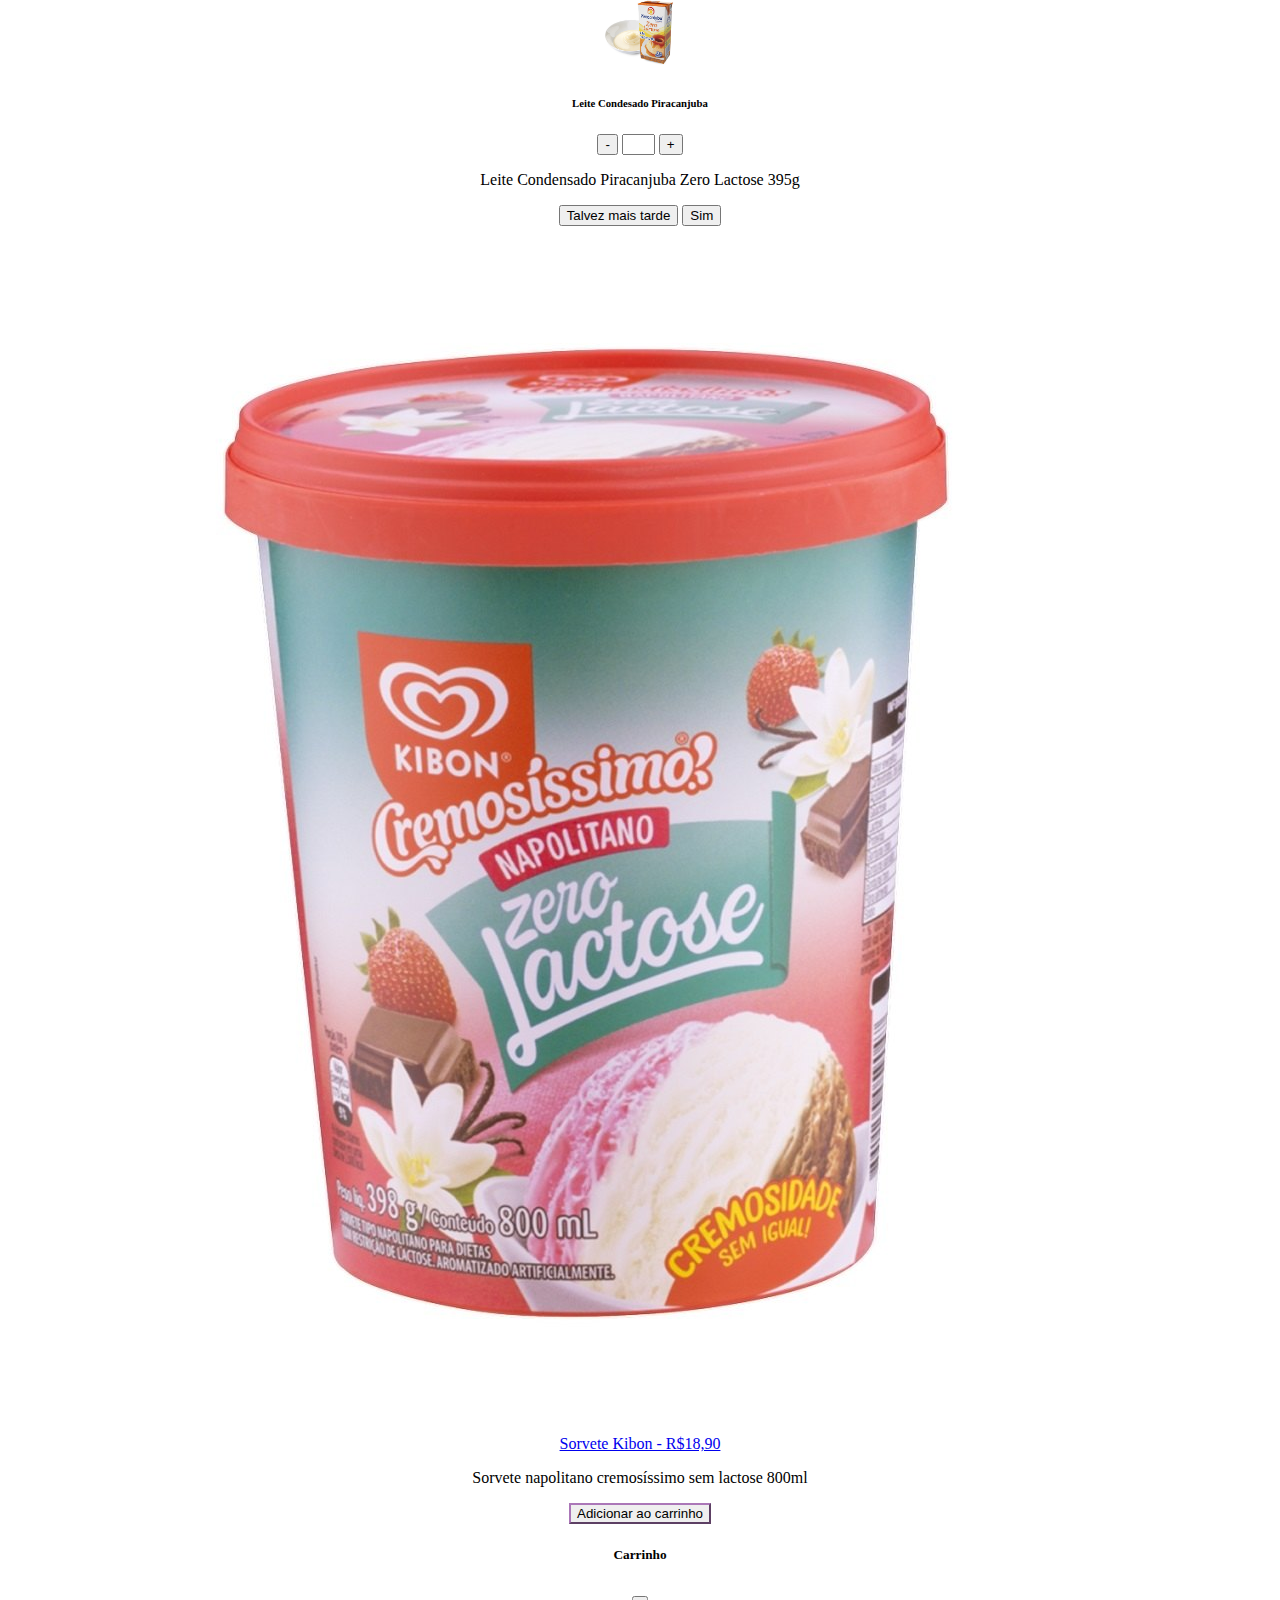
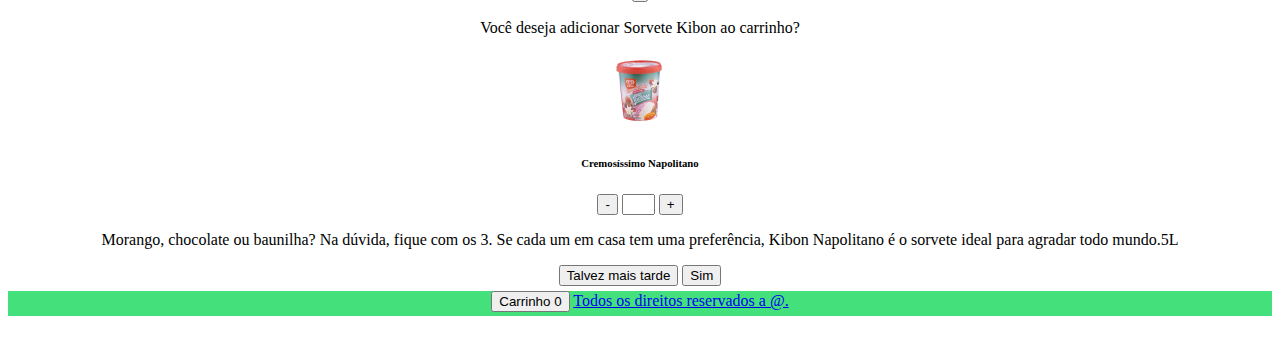
==== commit 438e6f2a: "layout 1.5" ====
--- a/index.html
+++ b/index.html
@@ -23,7 +23,7 @@
         <div id="header">
             <nav id="logo-nav" class="navbar navbar-light">
                 <a class="navbar-brand"><img class="rounded logo" id="logo" src="img/Sinalac.png"></a>
-                <p style="text-align:center; font-family:  'Satisfy', cursive; font-size: 40px;">Sinalac</p>
+                <p class="position-absolute top-5 start-50 translate-middle-x" style="font-family:  'Satisfy', cursive; font-size: 40px;">Sinalac</p>
                 <form class="d-flex form-inline">
                     <input class="form-control  me-2" type="search" placeholder="Procure por um item..." aria-label="Search">
                     <button class="btn btn-outline-success" type="submit">
@@ -51,7 +51,7 @@
                     <a class="nav-link" href="assinatura.html">Assinaturas</a>
                 </li>
                 <li class="nav-item">
-                    <a class="nav-link" href="#">Sobre</a>
+                    <a class="nav-link" href="sobre.html">Sobre</a>
                 </li>
             </ul>
 
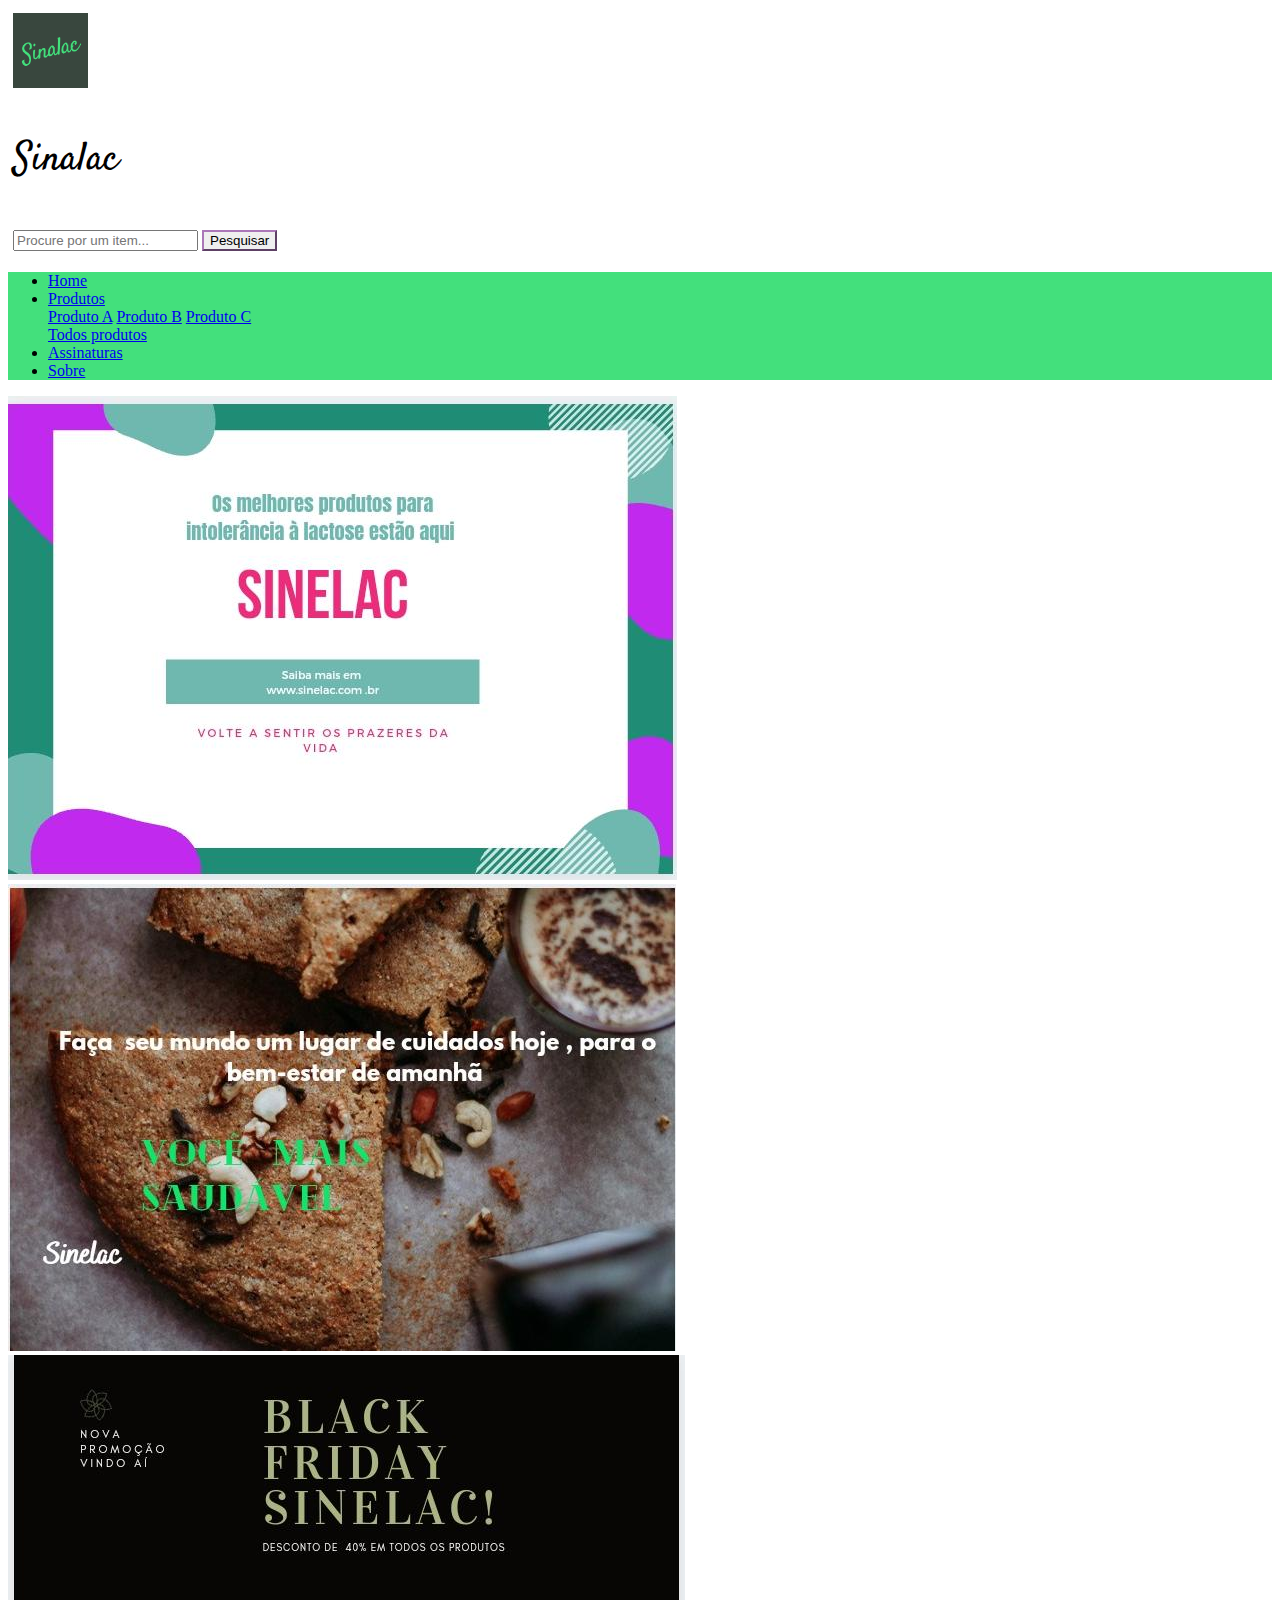
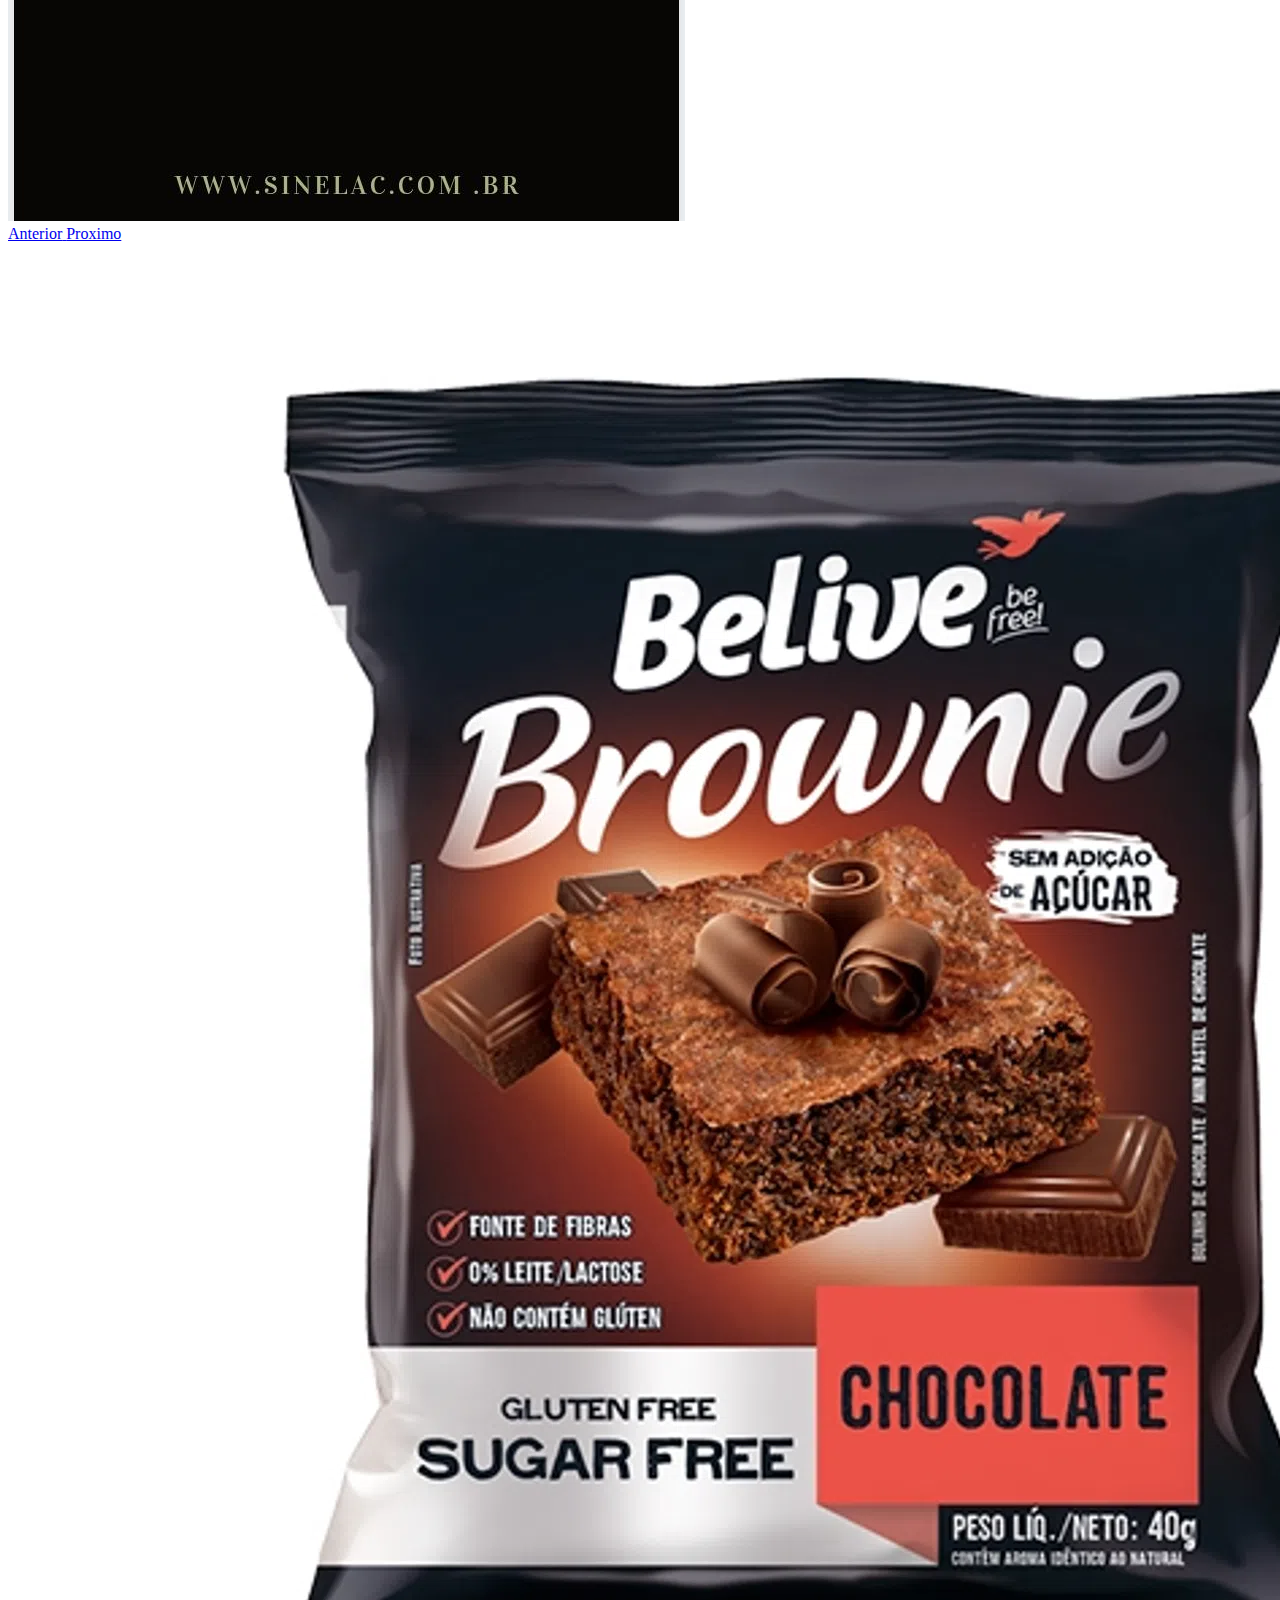
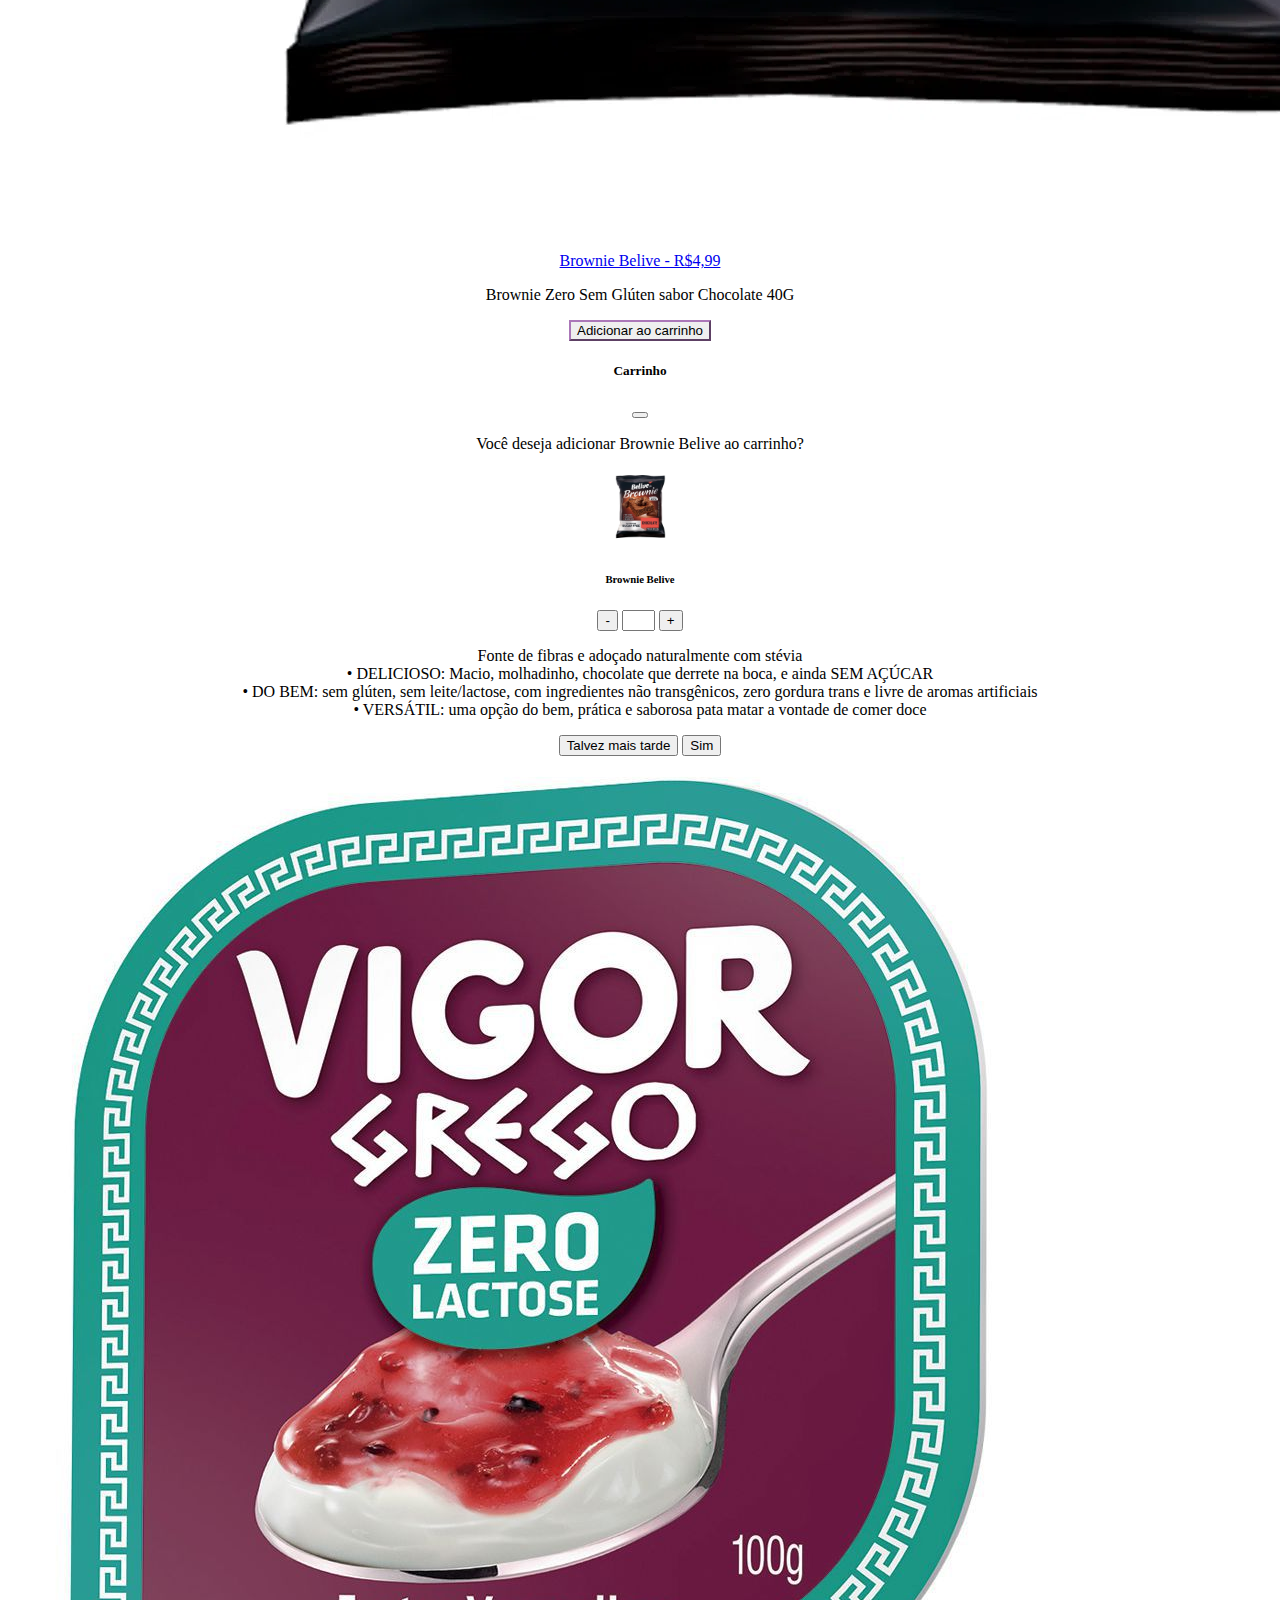
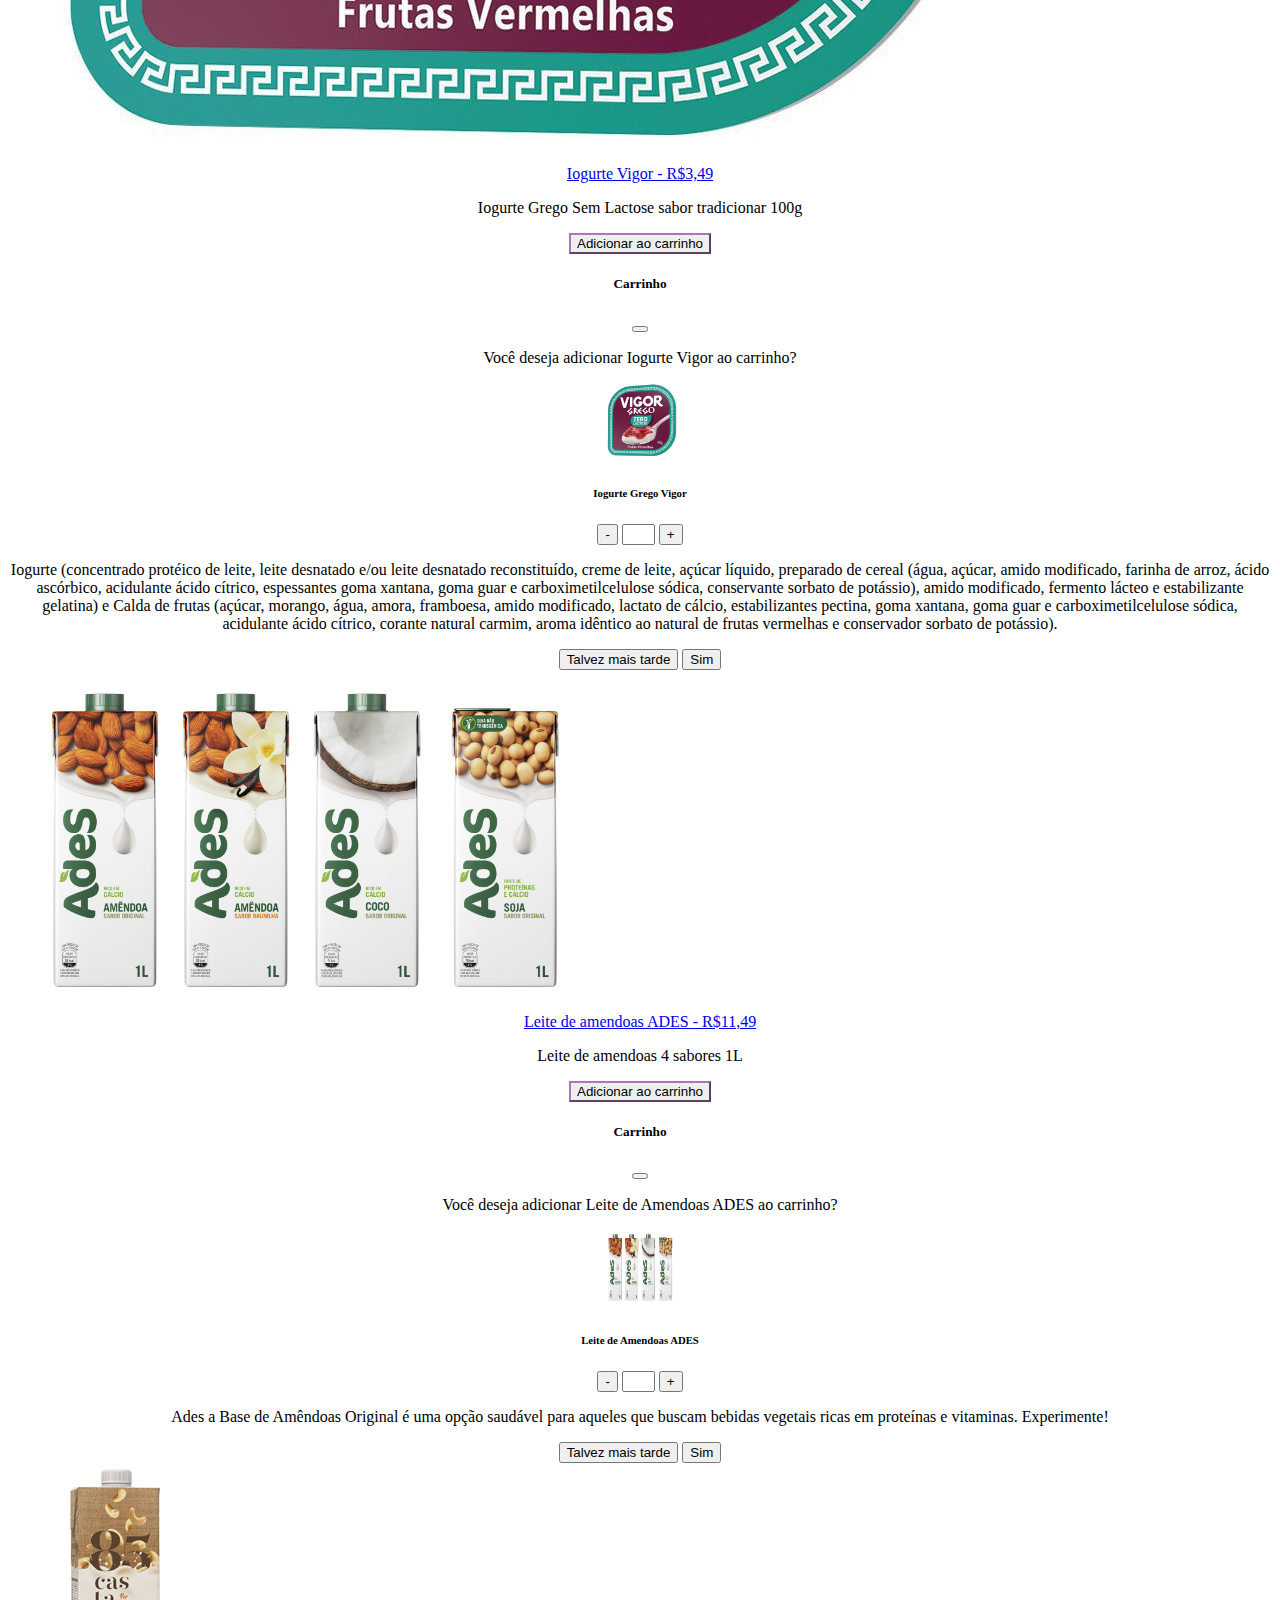
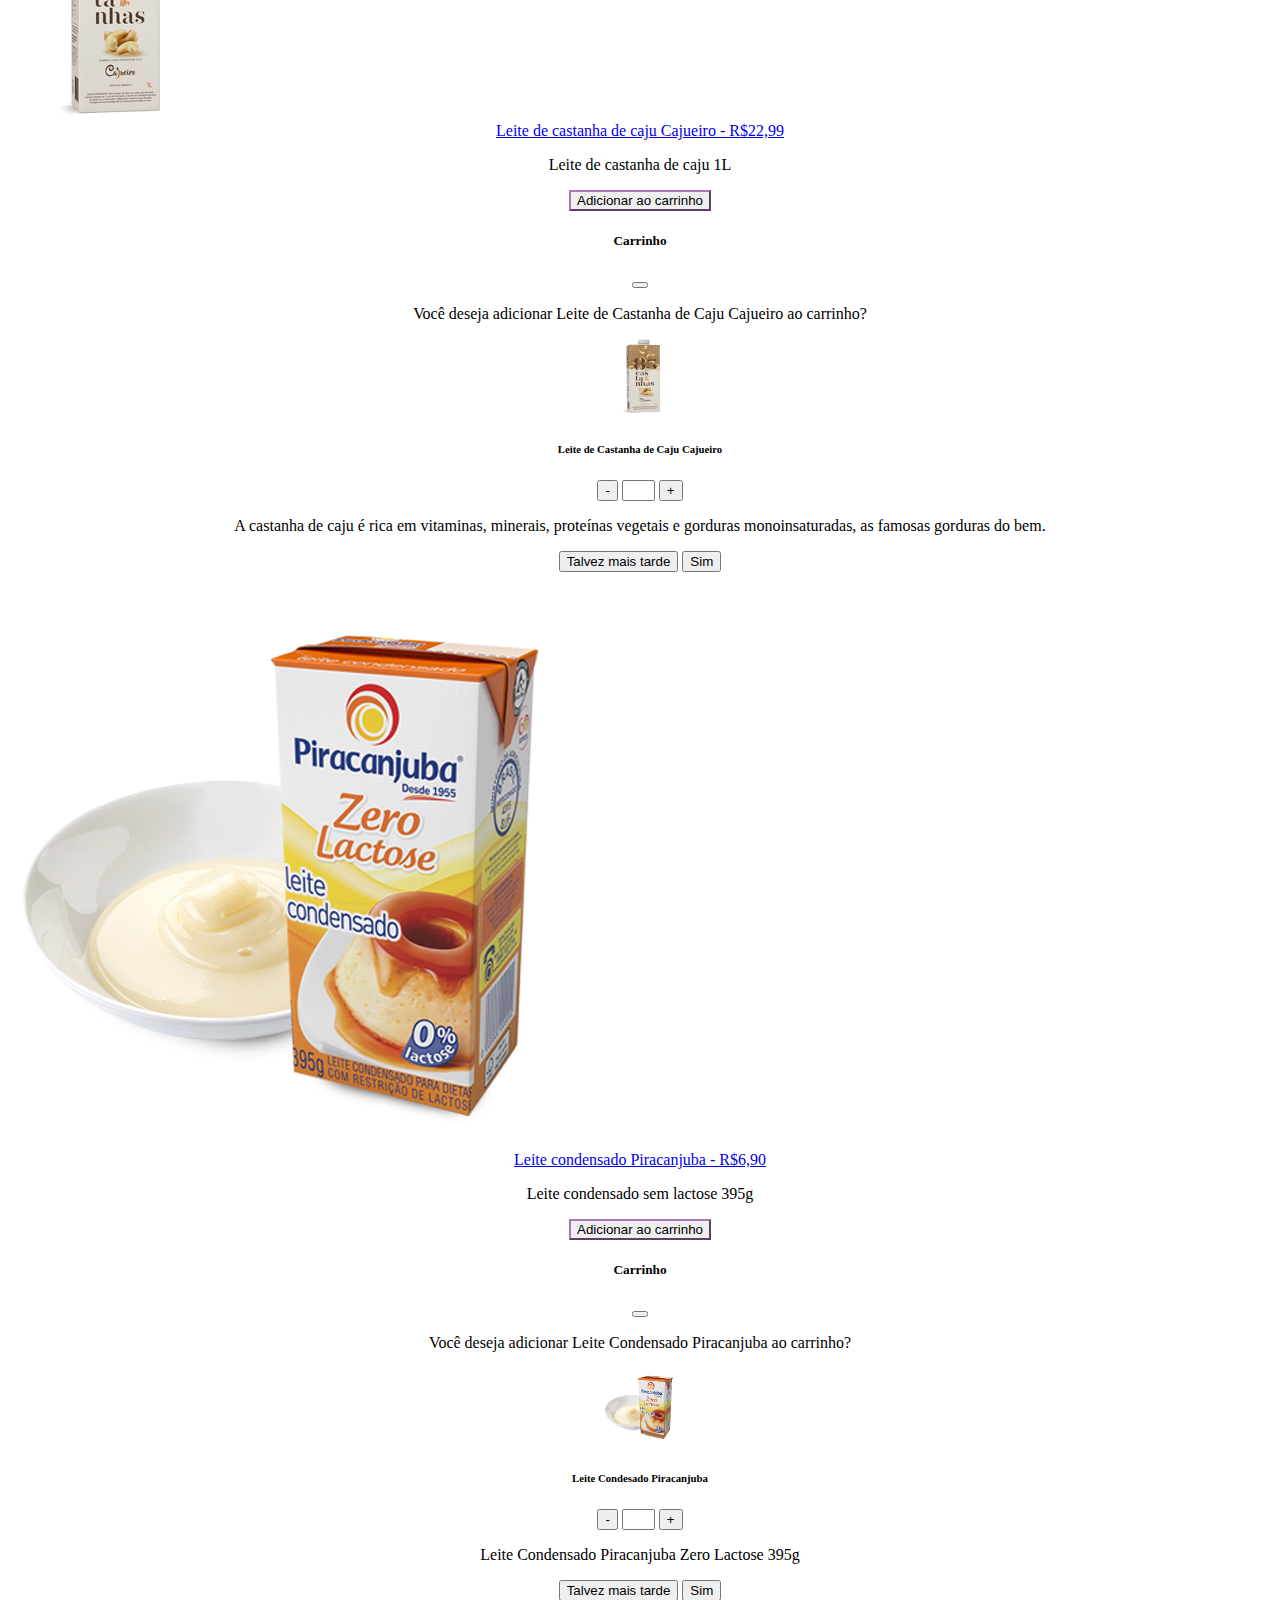
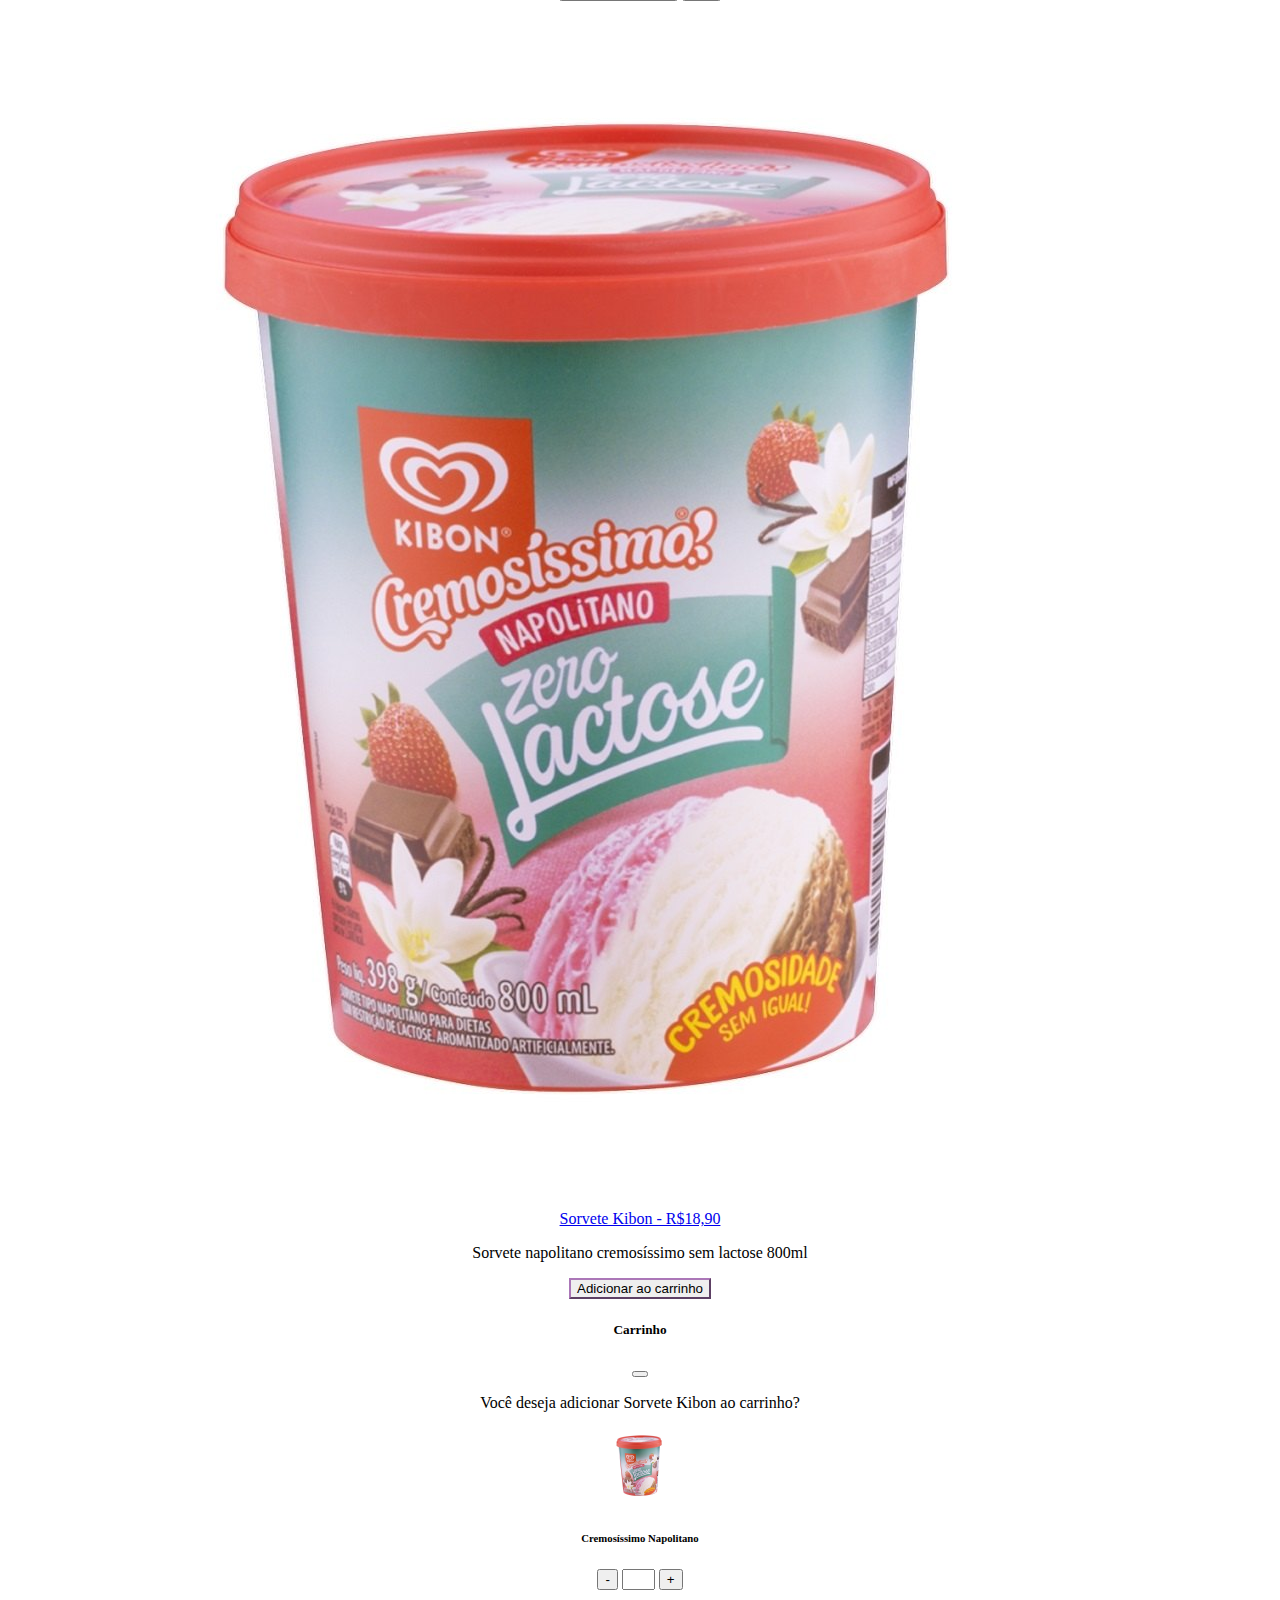
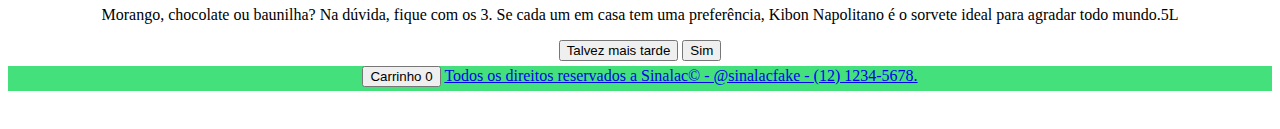
==== commit a7a786c6: "rodape+layout" ====
--- a/index.html
+++ b/index.html
@@ -62,13 +62,13 @@
                     <div id="carouselExampleFade" class="carousel slide carousel-fade" data-ride="carousel">
                         <div class="rounded carousel-inner">
                             <div class="carousel-item active">
-                                <img src="https://via.placeholder.com/1500x450" class="d-block w-100" alt="Slide1">
+                                <img src="img/slide_1.jpeg" class="d-block w-100" alt="Slide1">
                             </div>
                             <div class="carousel-item">
-                                <img src="https://via.placeholder.com/1500x450" class="d-block w-100" alt="Slide2">
+                                <img src="img/slide_2.jpeg" class="d-block w-100" alt="Slide2">
                             </div>
                             <div class="carousel-item">
-                                <img src="https://via.placeholder.com/1500x450" class="d-block w-100" alt="Slide3">
+                                <img src="img/slide_3.jpeg" class="d-block w-100" alt="Slide3">
                             </div>
                         </div>
                         <a class="carousel-control-prev" href="#carouselExampleFade" role="button" data-slide="prev">
@@ -379,7 +379,7 @@
         <button type="button" onclick="window.location.href='carrinho.html'" class="btn btn-success position-absolute bottom-100 end-0">
             Carrinho <span class="badge bg-secondary">0</span>
         </button>
-        <a class="justify-content-center" href="#"> Todos os direitos reservados a @.</a>
+        <a class="justify-content-center" href="#"> Todos os direitos reservados a Sinalac© - @sinalacfake - (12) 1234-5678.</a>
     </div>
     </div>
 
